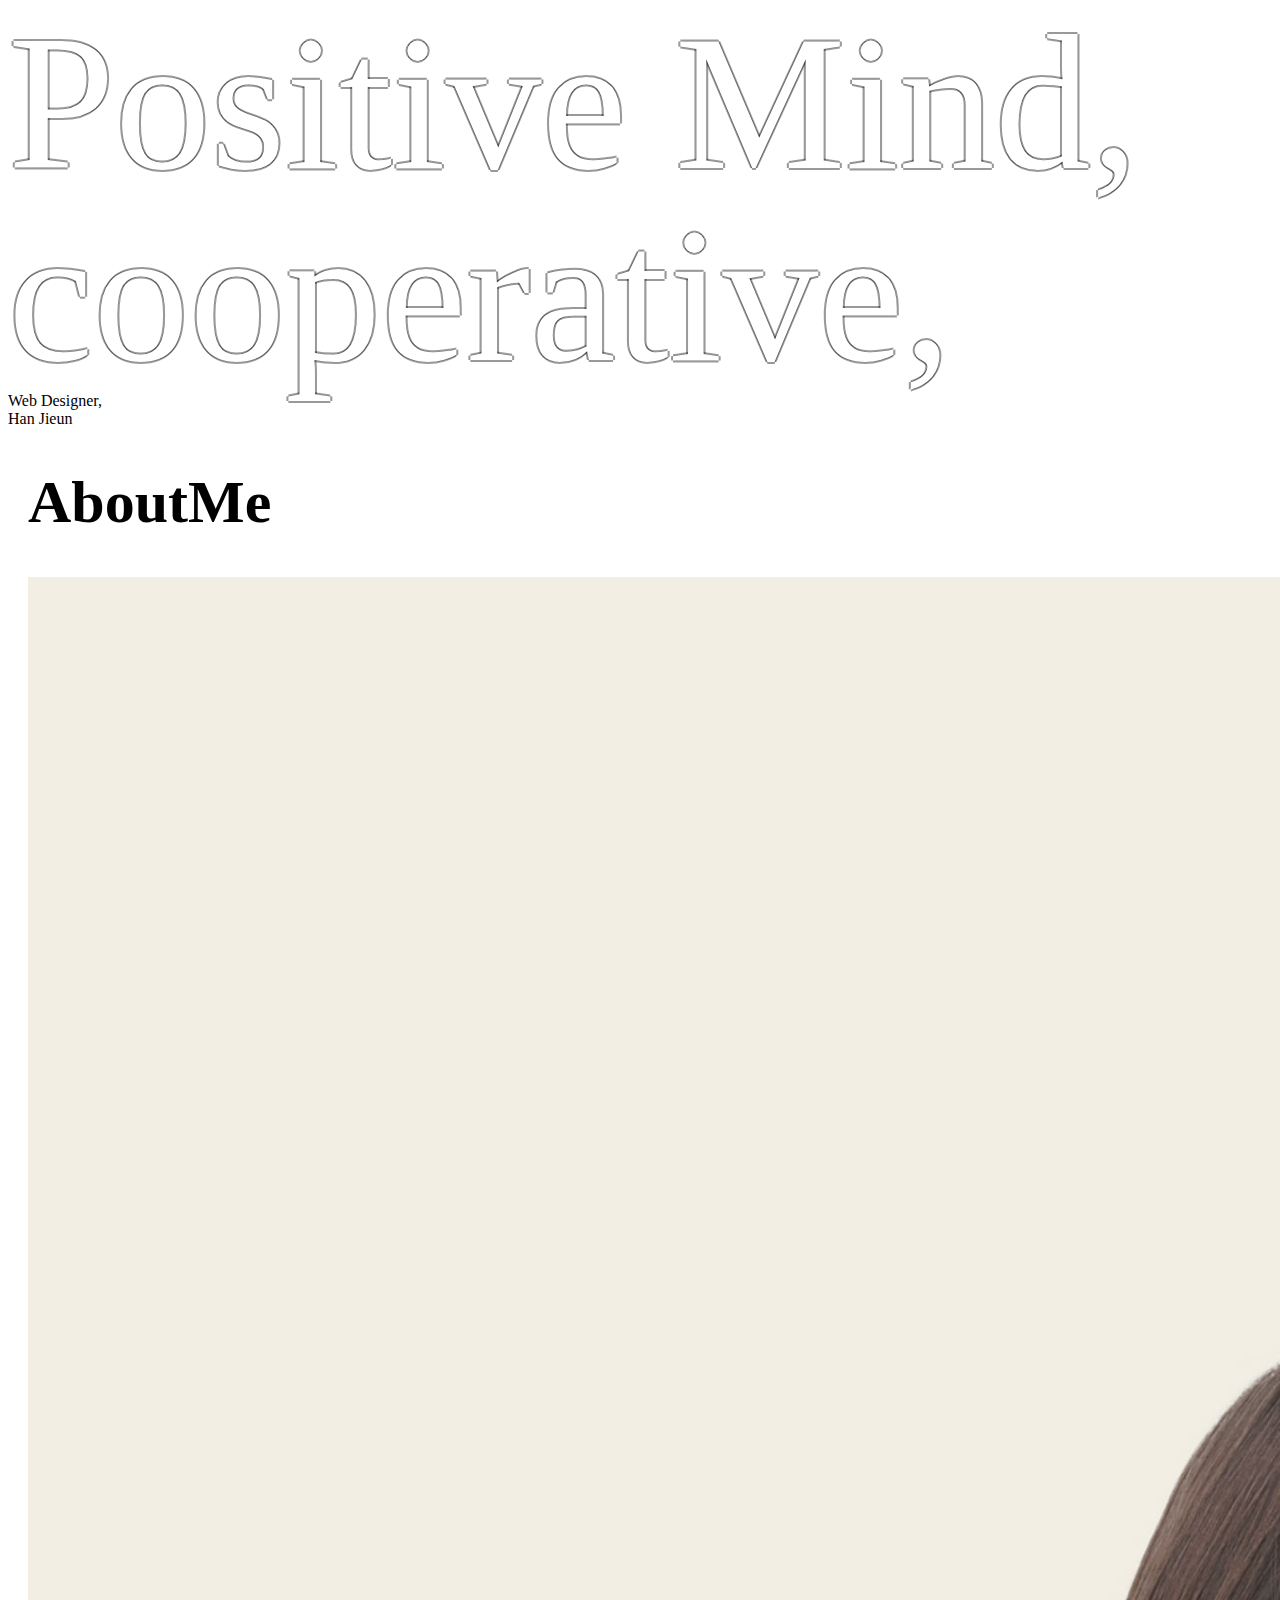
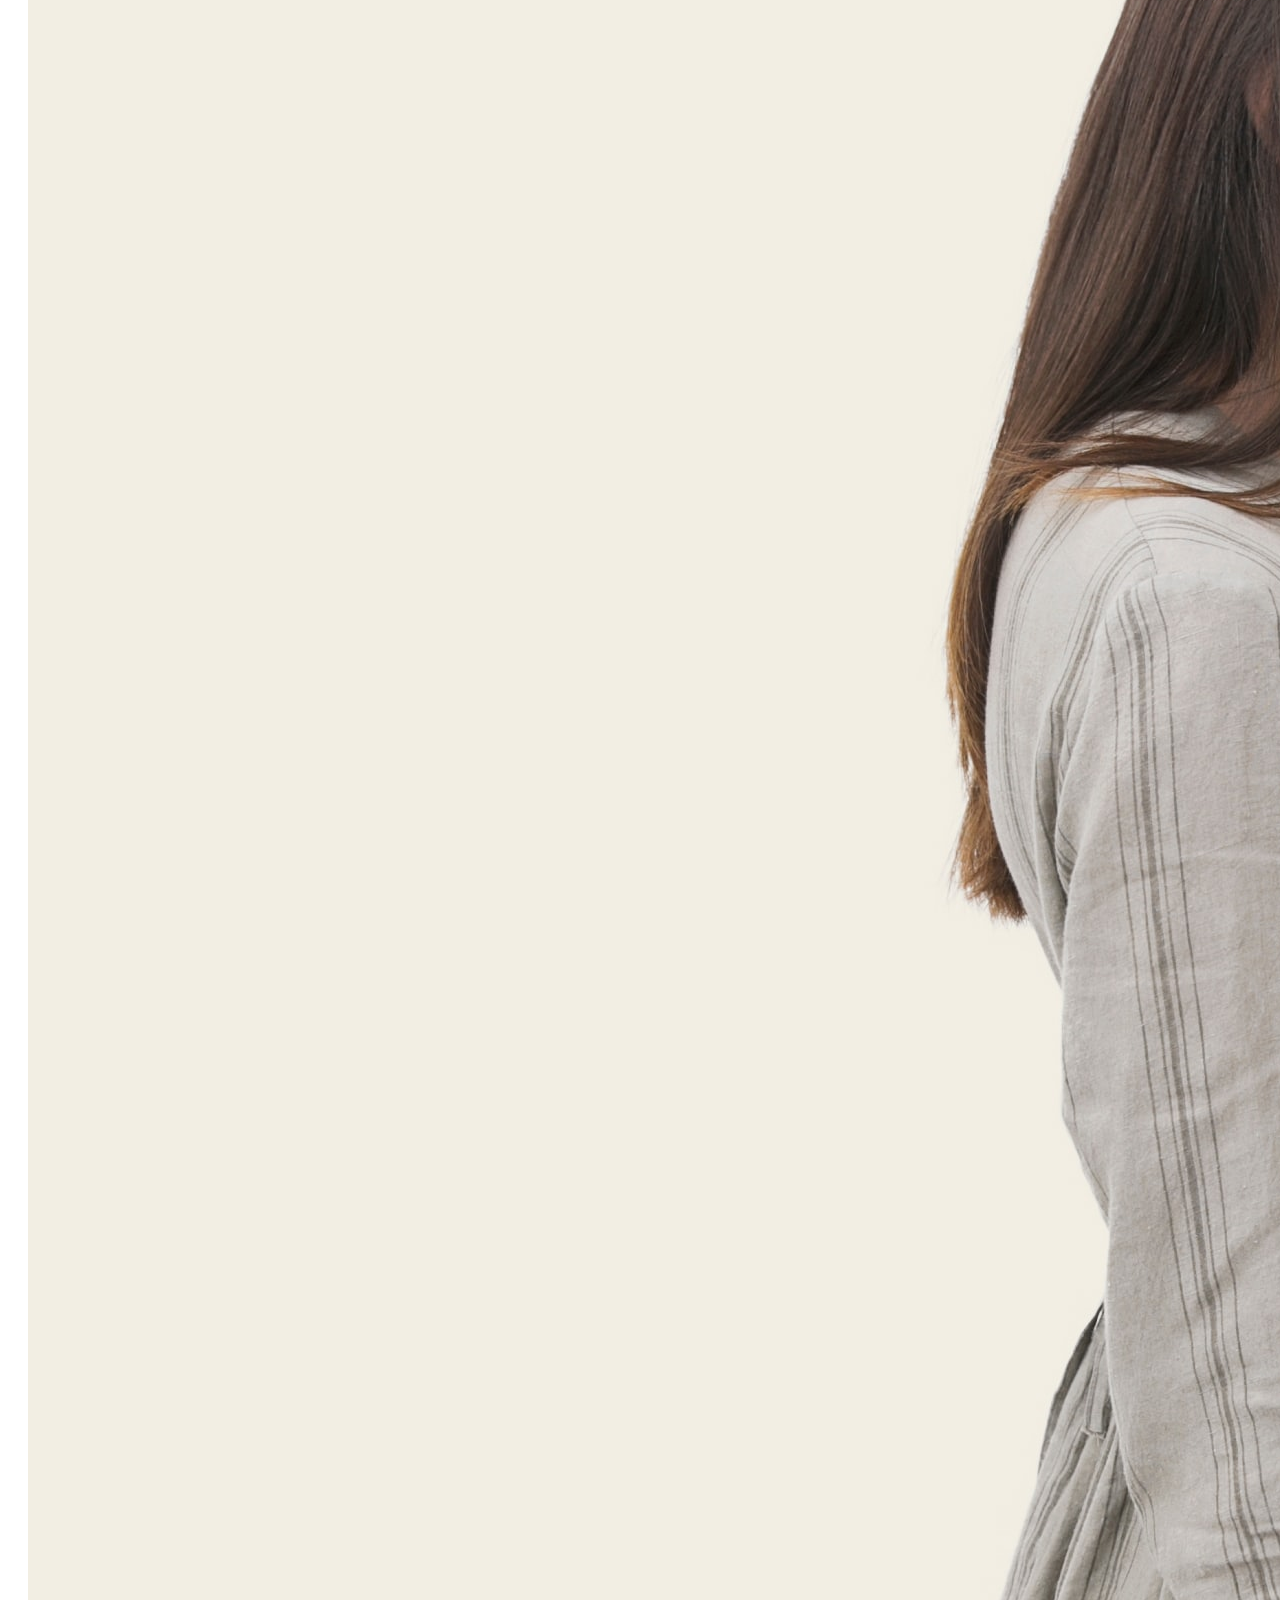
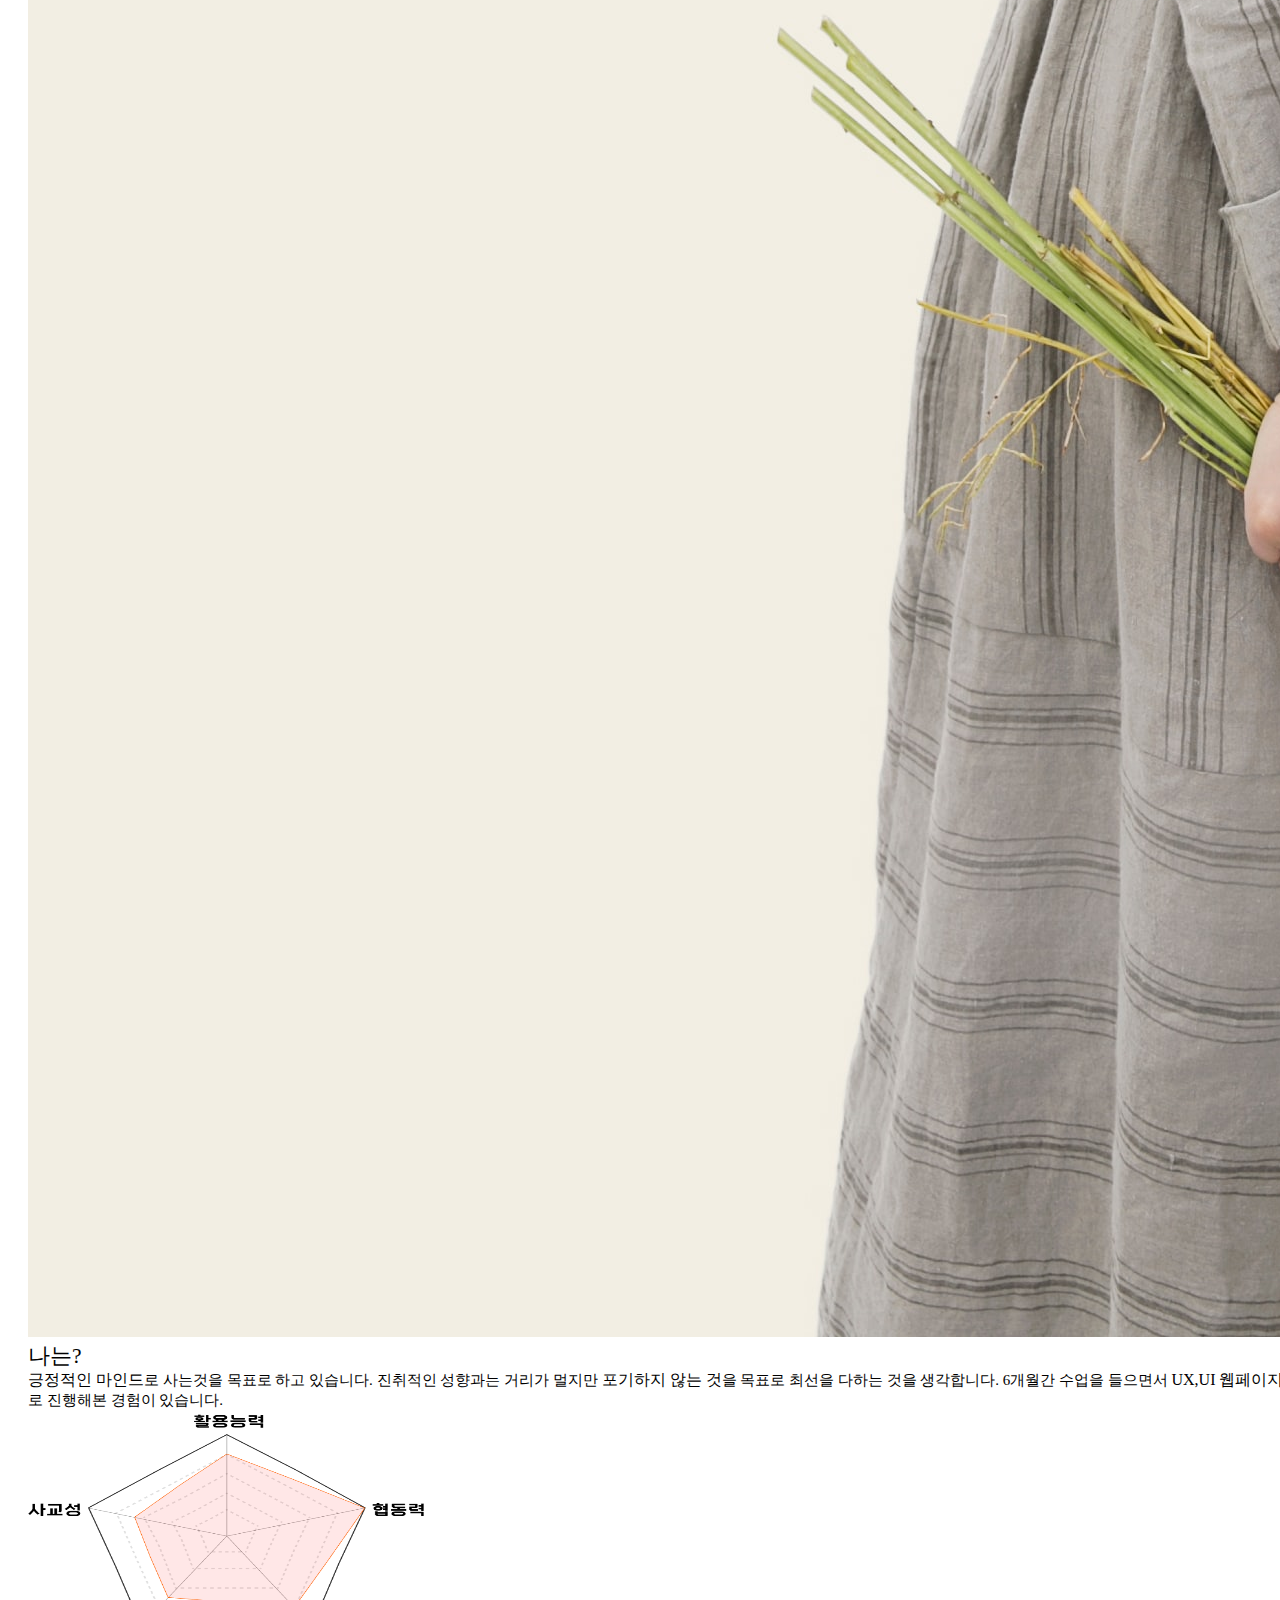
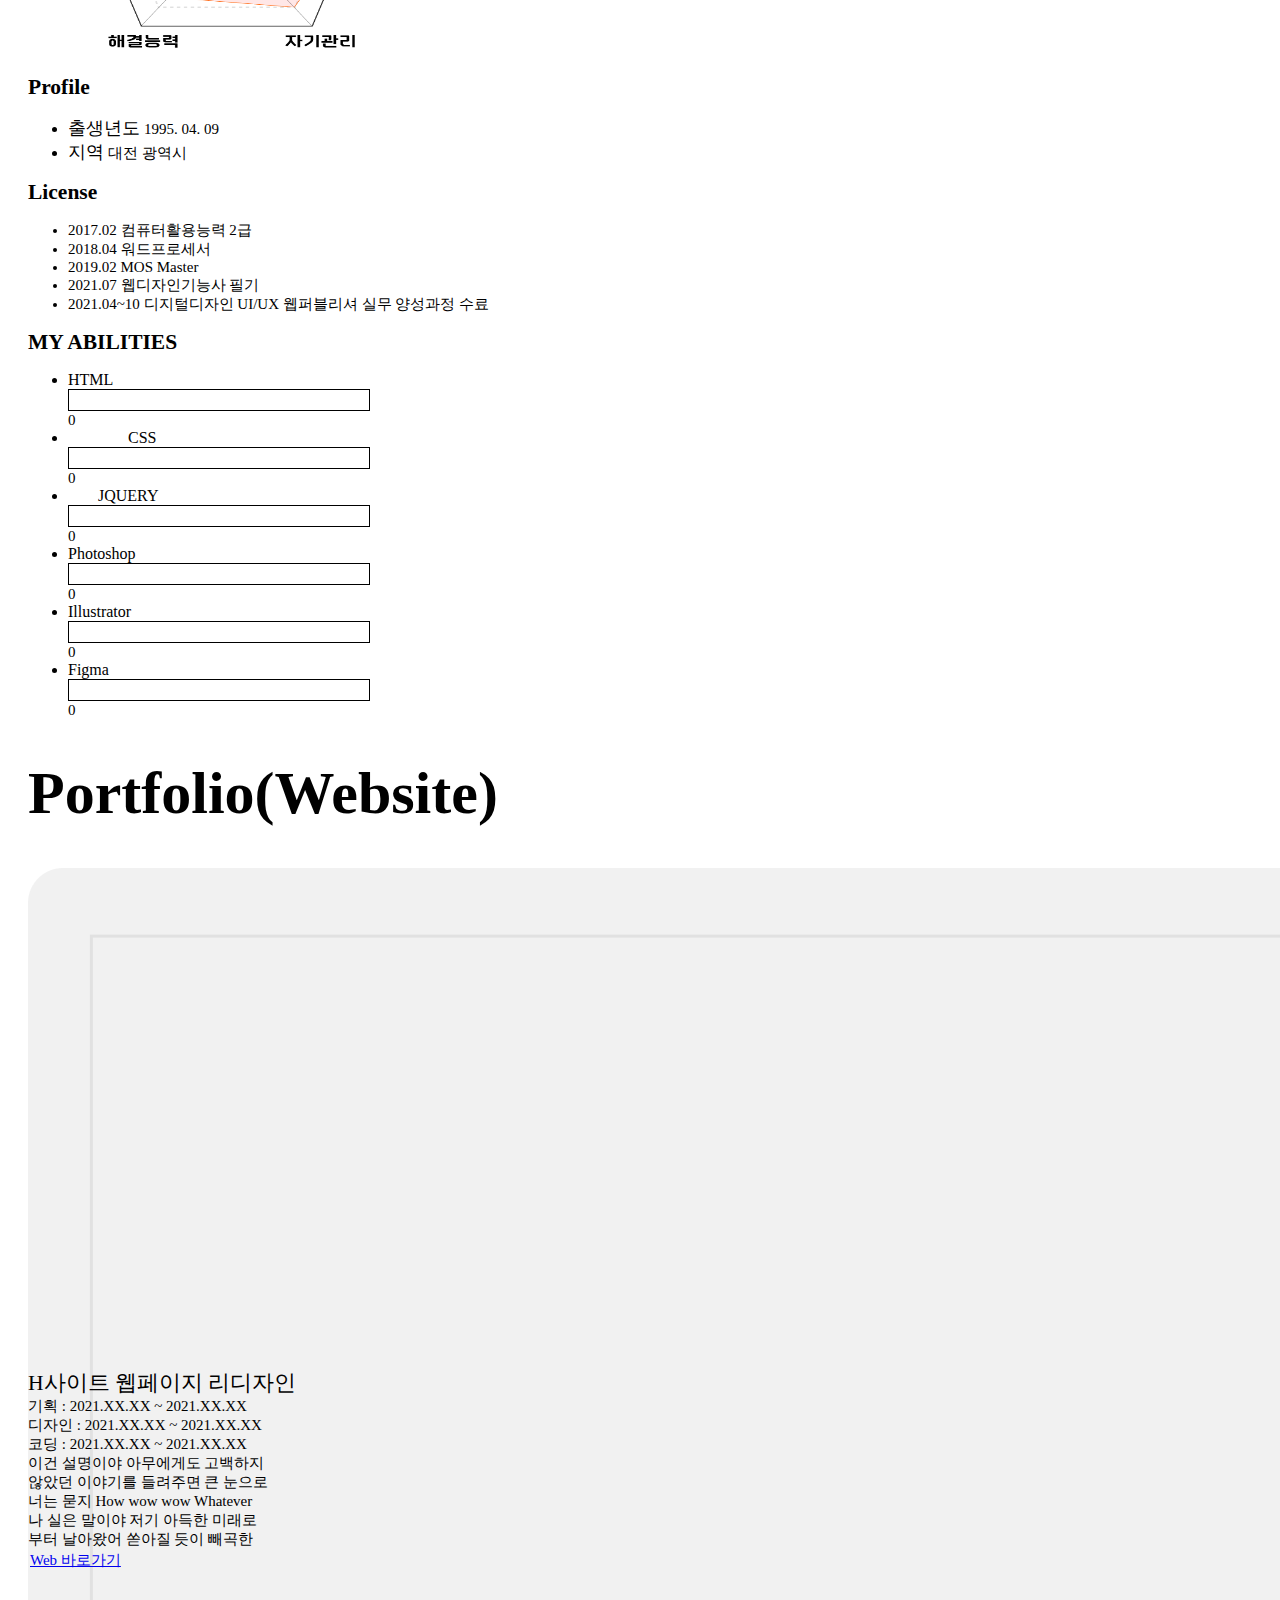
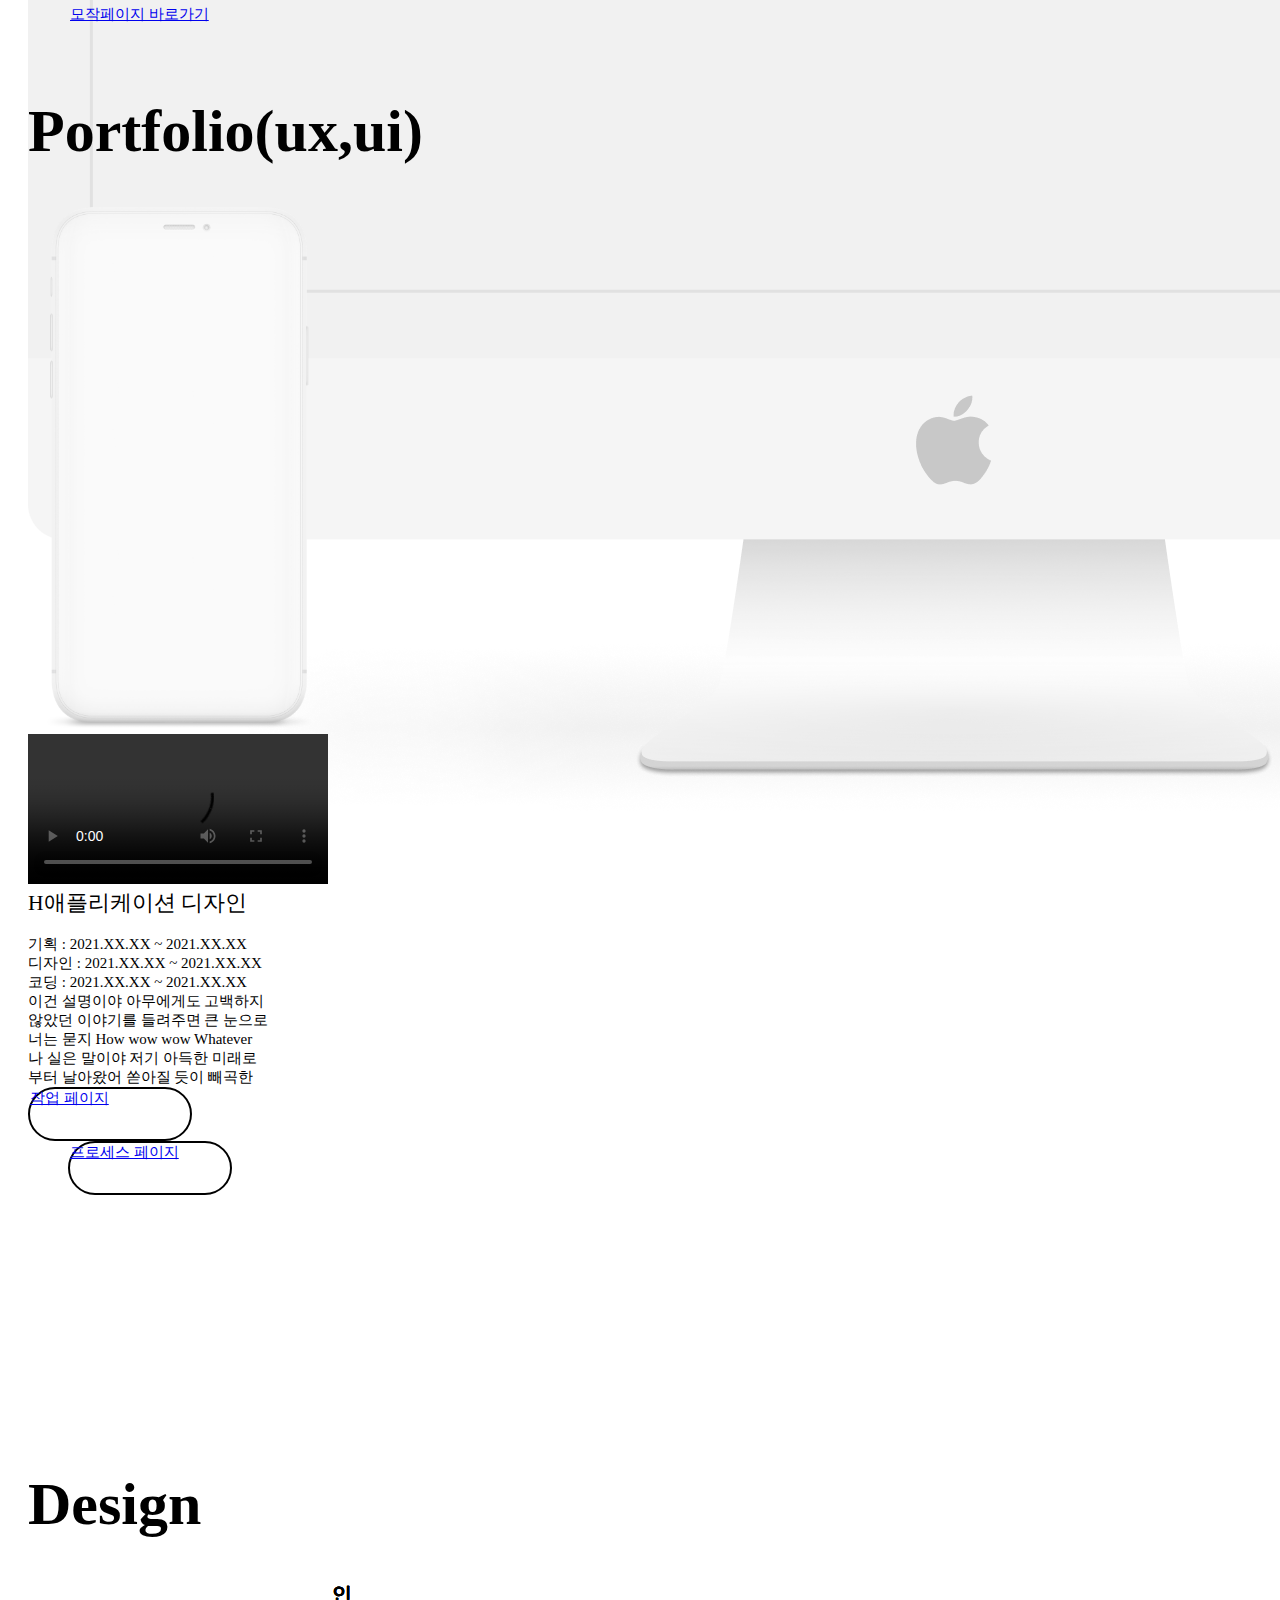
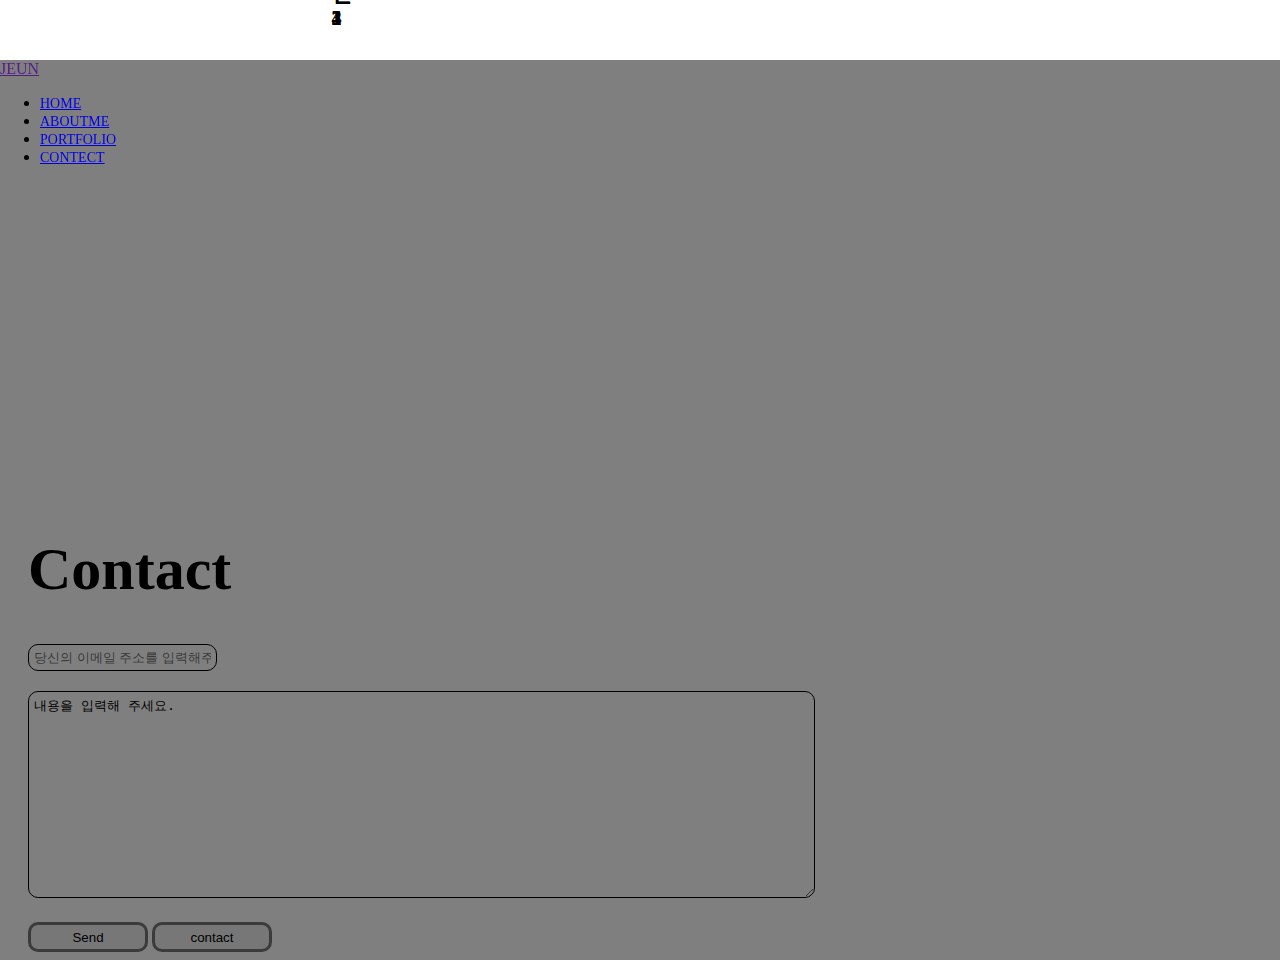
==== docs/work1/index.html @ 7ba7cc65 "학원에서 이어서" ====
<!DOCTYPE html>
<html lang="en">

<head>
  <meta charset="UTF-8">
  <meta http-equiv="X-UA-Compatible" content="IE=edge">
  <meta name="viewport" content="width=device-width, initial-scale=1.0">
  <title>한지은 포토폴리오</title>
  <!-- 제이쿼리 -->
  <script src="https://cdnjs.cloudflare.com/ajax/libs/jquery/3.6.0/jquery.min.js"></script>

  <!-- 테일윈드 -->
  <link rel="stylesheet" href="https://cdnjs.cloudflare.com/ajax/libs/tailwindcss/2.2.7/tailwind.min.css">

  <!--swiper-->
  <script src="https://cdnjs.cloudflare.com/ajax/libs/jquery/3.6.0/jquery.min.js"></script>
  <link rel="stylesheet" href="https://unpkg.com/swiper@7/swiper-bundle.min.css" />
  <!--로딩작업-->
  <link rel="stylesheet" href="https://cdnjs.cloudflare.com/ajax/libs/font-awesome/5.15.3/css/all.min.css">
  <script src="https://cdnjs.cloudflare.com/ajax/libs/masonry/4.2.2/masonry.pkgd.min.js"></script>
  <!--스와이퍼-->
  <script src="https://unpkg.com/swiper@7/swiper-bundle.min.js"></script>

  <!-- full page css -->
  <link rel="stylesheet" href="https://cdnjs.cloudflare.com/ajax/libs/fullPage.js/3.1.2/fullpage.css">
  <!-- full page js -->
  <script src="https://cdnjs.cloudflare.com/ajax/libs/fullPage.js/3.1.2/fullpage.min.js"></script>
  <!-- full page scroll -->
  <script src="https://cdnjs.cloudflare.com/ajax/libs/fullPage.js/3.1.2/vendors/scrolloverflow.min.js"></script>

  <script src="https://cdnjs.cloudflare.com/ajax/libs/lodash.js/4.17.21/lodash.min.js"></script>

  <!--라이트박스-->
  <script src="https://cdnjs.cloudflare.com/ajax/libs/lightbox2/2.11.3/js/lightbox.min.js"></script>
  <link rel="stylesheet" href="https://cdnjs.cloudflare.com/ajax/libs/lightbox2/2.11.3/css/lightbox.min.css">

  <!-- css,js 링크 -->
  <link rel="stylesheet" href="./index.css">
  <script src="index.js" defer></script>
</head>

<body>
  <div class="loading-box z-50 flex items-center justify-center text-white text-4xl">
    <!-- <img src="./source/Walk.gif" alt=""> -->
    
  </div>
  <div class="site-wrap">
    <div class="top-bar fixed top-0 z-40 flex bg-white w-full">
      <a class="p-5 flex items-center ml-5 text-2xl" href="">JEUN</a>

      <nav class="menu-box-1 flex ml-auto">

        <ul class="flex pr-7">
          <li data-menuanchor="section-1">
            <a class="h-full flex items-center p-5 px-8 top_bar_text" href="#section-1">HOME</a>
          </li>
          <li data-menuanchor="section-2">
            <a class="h-full flex items-center p-5 px-8 top_bar_text" href="#section-2">ABOUTME</a>
          </li>
          <li data-menuanchor="section-3">
            <a class="h-full flex items-center p-5 px-8 top_bar_text" href="#section-3">PORTFOLIO</a>
          </li>

          <li data-menuanchor="section-6">
            <a class="h-full flex items-center p-5 px-8 top_bar_text" href="#section-6">CONTECT</a>
          </li>
        </ul>
      </nav>
    </div>

    <div id="fullpage" class="con-min-width">
      <section class="section section-1 relative overflow-hidden" data-anchor="section-1">
        
        <div
          class="absolute flex items-center justify-center inset-0 text-11xl whitespace-nowrap border-text mousemove-effect-1-el"
          data-mousemove-effect1-hor-res="0.01" data-mousemove-effect1-ver-res="0.01">
          Positive Mind,<br>
          cooperative,<br>
        </div>
        <div
          class="relative z-1 h-full flex items-center justify-center whitespace-nowrap text-8xl select-none mousemove-effect-1-el"
          data-mousemove-effect1-hor-res="-0.01" data-mousemove-effect1-ver-res="-0.01">
          Web Designer,<br>
          Han Jieun
        </div>
      
      </section>

      <section class="section section-2 pt-20" data-anchor="section-2">
        <div class="container con">

          <div class=" name1 name_wrap flex justify-center">
            <h1 class="text-center">AboutMe</h1>
          </div>
          <div class="mt-10">

            <div class="flex justify-evenly">
              <div class="">
                <img class="w-80 h-96" src="./source/people.jpg" alt="">
              </div>
              <div>
                <div class="flex">
                  <div class="w-24 AboutMe_text_wrap ml-40">나는?</div>
                  <div class="flex-1 introduce_con w-80">
                    <span class="section_content">긍정적인 마인드</span>로 사는것을 목표로 하고 있습니다. 진취적인 성향과는 거리가 멀지만 <span
                      class="section_content">포기하지 않는 것</span>을 목표로 최선을 다하는 것을 생각합니다. 6개월간 수업을 들으면서 <span
                      class="section_content">UX,UI 웹페이지 디자인을 팀작업</span>으로 진행해본 경험이 있습니다.
                  </div>
                </div>
                <div class="pl-28 mt-3 graph_box">
                  <img class=" block graph_box  ml-36 h-full " src="./source/aboutMe 이미지 테스트.png" 없는것.png alt="">

                </div>
              </div>
            </div>
          </div>
          <div class="flex justify-evenly -ml-32">
            <div class=" mt-10">
              <div class=" ">
                <h1 class="w-24 text-right AboutMe_text_wrap">Profile</h1>
                <ul class="mt-2">
                  <li class="flex">
                    <span class="w-24 text-right section_name">출생년도</span>
                    <span class="ml-3 introduce_con">1995. 04. 09</span>
                  </li>
                  <li class="flex">
                    <span class="w-24 text-right section_name">지역</span>
                    <span class="ml-3 introduce_con">대전 광역시</span>
                  </li>
                </ul>
              </div>

              <div class="flex">
                <div class="w-80 flex ml-3 mt-3">
                  <h1 class="w-24 text-right AboutMe_text_wrap">License</h1>
                  <ul class="ml-3 mt-1">
                    <li class="introduce_con">2017.02 컴퓨터활용능력 2급</li>
                    <li class="introduce_con mt-1">2018.04 워드프로세서</li>
                    <li class="introduce_con mt-1">2019.02 MOS Master </li>
                    <li class="introduce_con mt-1">2021.07 웹디자인기능사 필기 </li>
                    <li class="introduce_con mt-1">2021.04~10 디지털디자인 UI/UX 웹퍼블리셔 실무 양성과정 수료</li>
                  </ul>
                </div>
              </div>

            </div>
            <div class="flex justify-center w-80 ">
              <div class="ml-40 mt-10">
                <h1 class="AboutMe_text_wrap">MY ABILITIES</h1>
                <div>
                  <ul class="skills">
                    <li class="flex mt-2">
                      <span class="section_content ml-12">HTML</span>
                      <div class="progress-bar-box progress-bar-box-90 ml-2 "></div>
                      <span class="progress-num-90 -ml-6 w-4  percent_text"></span>
                    </li>
                    <li class="flex mt-4">
                      <span class="section_content ml-15 ">CSS</span>
                      <div class="progress-bar-box progress-bar-box-80 ml-2"></div>
                      <span class="progress-num-80 -ml-6 w-4 percent_text"></span>
                    </li>
                    <li class="flex mt-4">
                      <span class="section_content ml-7b8">JQUERY</span>
                      <div class="progress-bar-box progress-bar-box-65 ml-2"></div>
                      <span class="progress-num-65 -ml-6 w-4 percent_text"></span>
                    </li>
                    <li class="flex mt-4">
                      <span class="section_content ml-2">Photoshop</span>
                      <div class="progress-bar-box progress-bar-box-65 ml-2"></div>
                      <span class="progress-num-65 -ml-6 w-4 percent_text"></span>
                    </li>
                    <li class="flex mt-4">
                      <span class="section_content">Illustrator</span>
                      <div class="progress-bar-box progress-bar-box-70 ml-2"></div>
                      <span class="progress-num-70 -ml-6 w-4 percent_text"></span>
                    </li>
                    <li class="flex mt-4">
                      <span class="section_content ml-10">Figma</span>
                      <div class="progress-bar-box progress-bar-box-70 ml-2"></div>
                      <span class="progress-num-70 -ml-6  w-4 percent_text"></span>
                    </li>
                  </ul>
                </div>
              </div>
            </div>


          </div>
        </div>
      </section>

      <section class="section section-3 pt-20" data-anchor="section-3">

        <div class="container con">

          <div class="name1 name_wrap flex justify-center ">
            <h1 class="text-center">Portfolio(Website)</h1>
          </div>
          <div class="flex justify-evenly">
            <div class="">
              <div class="mockup_img-box img_con ">
                <img class="block mt-28 mr-10 w-full h-full" src="./source/portfoilo(website)목업.png" alt="">
              </div>
            </div>
            <div class="flex"></div>
            <div class="">
              <div class="w-96 ml-20 mt-44"><span class="AboutMe_text_wrap">H사이트 웹페이지 리디자인</span><br>
                <div class="mt-8">
                  <span class="ml-3 introduce_con ">기획 : 2021.XX.XX ~ 2021.XX.XX</span><br>
                  <span class="ml-1 introduce_con">디자인 : 2021.XX.XX ~ 2021.XX.XX</span><br>
                  <span class="ml-3 introduce_con">코딩 : 2021.XX.XX ~ 2021.XX.XX</span><br>
                </div>
                <div class="pt-8 ml-4 introduce_con"><span class="">이건 설명이야
                    아무에게도 고백하지<br> 않았던
                    이야기를 들려주면
                    큰 눈으로<br> 너는 묻지
                    How wow wow Whatever<br>
                    나 실은 말이야
                    저기 아득한 미래로<br>부터 날아왔어
                    쏟아질 듯이 빼곡한
                  </span>

                </div>
                <div class="check-box flex mt-10 -ml-14">
                  <div class="box-1 cursor-pointer flex "><a class="introduce_con ml-9 flex items-center"
                      href="https://www.naver.com/" target="_blank">Web 바로가기</a></div>
                  <div class="box-1 box-2 cursor-pointer flex"><a
                      class="whitespace-nowrap introduce_con ml-4 flex items-center"
                      href="https://wiken.io/b/167/259?dummy=dummy&toastMsg=hanjieun%EB%8B%98%20%ED%99%98%EC%98%81%ED%95%A9%EB%8B%88%EB%8B%A4.&toastMsgJsUnixTimestamp=1630298604027"
                      target="_blank">모작페이지 바로가기</a></div>
                </div>

              </div>
            </div>
          </div>

        </div>

      </section>

      <section class="section section-4 pt-20" data-anchor="section-4">
        <div class="container con">
          <div class=" name_wrap name1 flex justify-center ">
            <h1 class="text-center">Portfolio(ux,ui)</h1>
          </div>
          <div class="flex justify-evenly mt-2">
            <div class="relative">
              <img class="mockup_img2 mr-20 mt-28 block " src="./source/portfolio(ux,ui).png" alt="">
              <div class="mpckup_video absolute top-4 left-0">
                <video id="myVideo" src="movie.mp4" controls autoplay></video>
              </div>


            </div>
            <div class="flex">
              <div class="">
                <div class="w-96 ml-40 mt-40 "><span class="AboutMe_text_wrap ml-10">H애플리케이션 디자인</span><br>
                  <div class="flex justify-center w-full ">
                    <div class="mt-8 flex flex-1">
                      <div class="w-40 -ml-20 ">
                        <img src="https://picsum.photos/id/227/300/500" alt="">
                        


                      </div>
                      <div class="mt-auto mb-auto">
                        <span class="ml-10 introduce_con whitespace-nowrap">기획 : 2021.XX.XX ~ 2021.XX.XX</span><br>
                        <span class="ml-10 introduce_con whitespace-nowrap">디자인 : 2021.XX.XX ~ 2021.XX.XX</span><br>
                        <span class="ml-10 introduce_con whitespace-nowrap">코딩 : 2021.XX.XX ~ 2021.XX.XX</span><br>
                        <div class="pt-10 ml-10 introduce_con"><span class="">이건 설명이야
                            아무에게도 고백하지<br> 않았던
                            이야기를 들려주면
                            큰 눈으로<br> 너는 묻지
                            How wow wow Whatever<br>
                            나 실은 말이야
                            저기 아득한 미래로<br>부터 날아왔어
                            쏟아질 듯이 빼곡한
                          </span>
                        </div>
                      </div>
                    </div>


                  </div>
                  <div class="check-box flex mt-10 -ml-12">
                    <div class="box-1 cursor-pointer flex "><a class="introduce_con ml-11 flex items-center"
                        href="https://www.naver.com/" target="_blank">작업 페이지</a></div>
                    <div class="box-1 box-2 cursor-pointer flex"><a
                        class="whitespace-nowrap introduce_con ml-7 flex items-center"
                        href="https://wiken.io/b/167/259?dummy=dummy&toastMsg=hanjieun%EB%8B%98%20%ED%99%98%EC%98%81%ED%95%A9%EB%8B%88%EB%8B%A4.&toastMsgJsUnixTimestamp=1630298604027"
                        target="_blank">프로세스 페이지</a></div>
                  </div>

                </div>
              </div>
            </div>
          </div>
      </section>
      <section class="section section-5 pt-20" data-anchor="section-5">
        <div class="container con">
          <div class="name_wrap name1 flex justify-center">
            <h1 class="text-center">Design</h1>
          </div>
          <div class="flex justify-center items-center mt-40">
            <div class="swiper-container">
              <!-- Additional required wrapper -->
              <div class="swiper-wrapper">
                <!-- Slides -->
                <div class="swiper-slide  cursor-pointer ">

                  <a class="swiper_box-2 w-full h-full" href="https://picsum.photos/id/231/450/300"
                    data-lightbox="image-1" data-title="마음에 드는 배너라서, 살짝 리디자인 해봤습니다.">
                    <img src="https://picsum.photos/id/231/450/300" alt="">
                    <div class="design_text">디자인1</div>
                  </a>

                </div>
                <div class="swiper-slide  cursor-pointer ">
                  <a class="swiper_box-2" href="https://picsum.photos/id/232/450/300" data-lightbox="image-2"
                    data-title="이미지 2 설명 ...">
                    <img src="https://picsum.photos/id/222/450/300" alt="">
                    <div class=" design_text">디자인2</div>
                  </a>
                </div>
                <div class="swiper-slide  cursor-pointer">
                  <a class="swiper_box-2" href="https://picsum.photos/id/233/450/300" data-lightbox="image-3"
                    data-title="이미지 3 설명 ...">
                    <img src="https://picsum.photos/id/233/450/300" alt="">
                    <div class="design_text">디자인3</div>
                  </a>
                </div>
                <div class="swiper-slide  cursor-pointer">
                  <a class="swiper_box-2" href="https://picsum.photos/id/234/450/300" data-lightbox="image-4"
                    data-title="이미지 4 설명 ...">
                    <img src="https://picsum.photos/id/234/450/300" alt="">
                    <div class="design_text">디자인4</div>
                  </a>
                </div>

              </div>
              <!-- If we need navigation buttons -->
              <div class="swiper-button-prev"></div>
              <div class="swiper-button-next"></div>
            </div>
          </div>
        </div>
      </section>
      <section class="section section-6 pt-20" data-anchor="section-6">
        <div class="container con">
          <div class="mr-16 name_wrap name1 flex justify-center relative">
            <h1 class="text-center">Contact</h1>
          </div>
          <div class="flex justify-center items-center mt-24 mr-5">
            <form class="form-1" target="_blank" action="https://formspree.io/f/xzbykgda"
              onsubmit="sendEmailForm(this); return false;" method="POST">
              <div>
                <input autofocus type="email" name="_replyto" placeholder="당신의 이메일 주소를 입력해주세요.">
              </div>
              <div class="flex">
                <textarea name="message" rows="13" cols="95" placeholder="내용을 입력해 주세요."></textarea>
              </div>
              <div class=" send_button section_content flex justify-end">
                <button type="button">Send</button>
                <button class="ml-5" type="button">contact</button>
              </div>




            </form>
          </div>
        </div>
      </section>


    </div>
  </div>
</body>

</html>
---- docs/work1/index.css ----
.con-min-width {
  min-width:var(--site-content-width);
}

.con-max-width {
  max-width:var(--site-max-width);
  margin-left:auto;
  margin-right:auto;
}
.img_con{
  width:600px;
  height:400px;
}
.con {
  width:var(--site-content-width);
  margin-left:auto;
  margin-right:auto;
  box-sizing:border-box;
  padding:0 var(--site-content-px);
}

/* 변수 */
:root {
  --site-max-width:1920px;
  --site-content-width:1440px;
  --site-content-px:20px;
  --site-top-bar-height:130px;
}

.top-bar .menu-box-1 > ul > li.active {
  color:blue;
}




/*라이브러리*/
.percent_text{
  font-family: 'Y_Spotlight';
  font-size:15px;
}
.ml-31{
  margin-left:124px;
}
.ml-13{
   margin-left:52px;
}
.ml-19{
  margin-left:76px;
}
.ml-7b8{
margin-left:30px;
}
.ml-5b6{
margin-left:22px;
}
.ml-15{
  margin-left:60px;
}
.text-9xl {
  font-size: 9rem;
  line-height: 1;
}
.text-10xl {
  font-size: 10rem;
  line-height: 1;
}

.text-11xl {
  font-size: 12rem;
  line-height: 1;
}

.text-12xl {
  font-size: 14rem;
  line-height: 1;
}
.name1{
 font-family: 'Y_Spotlight';
  font-size:30px;
}
.section_name{
  font-family: 'Y_Spotlight';
  font-size:18px;
}
.introduce_con{
    font-family: 'EliceDigitalBaeum_Regular';
  font-size:15px;
}
.top_bar_text{
  font-family: 'EliceDigitalBaeum_Bold';
  font-size:14px;
}

.section_content{
  font-family: 'EliceDigitalBaeum_Bold';
  font-size:16px;
}
.design_text{
  font-family: 'EliceDigitalBaeum_Bold';
  font-size:25px;
  color:black;
}

.AboutMe_text_wrap{
  font-family: 'Y_Spotlight';
    font-size:21.5px;
}

.box-1{
  width:160px;
  height:50px;
  border:2px solid black;
  border-radius:40px;
}
.box-1:hover{
  background-color:lightgray;
  color:white;
}
.box-2{
  margin-left:40px;
}

/*폰트*/
@font-face {
    font-family: 'EliceDigitalBaeum_Bold';
    src: url('https://cdn.jsdelivr.net/gh/projectnoonnu/noonfonts_2105_2@1.0/EliceDigitalBaeum_Bold.woff') format('woff');
    font-weight: normal;
    font-style: normal;
}
@font-face {
  font-family: 'EliceDigitalBaeum_Regular';
  src: url('https://cdn.jsdelivr.net/gh/projectnoonnu/noonfonts_2105_2@1.0/EliceDigitalBaeum_Regular.woff') format('woff');
  font-weight: normal;
  font-style: normal;
}
@font-face {
    font-family: 'Y_Spotlight';
    src: url('https://cdn.jsdelivr.net/gh/projectnoonnu/noonfonts-20-12@1.0/Y_Spotlight.woff') format('woff');
    font-weight: normal;
}
/*로딩화면*/
.loading-box {
  position:fixed;
  top:0;
  left:0;
  width:100%;
  height:100%;
  background-color:rgba(0,0,0,0.5);
  z-index:10;
  transition:opacity 0.3s, visibility 0.3s;
  padding-top:0;
}
.loading-box.hide {
  opacity:0;
  visibility:hidden;
}

/*탑바*/
.top-bar{
  z-index:100;
  position:fixed;
  top:0;
  left:0;
  width:100%;
  height:30px;


}
.top-bar .menu-box-1 > li.active > a{
  color:red;
}
.top-bar > a{
 font-family: 'EliceDigitalBaeum_Bold';
}
.top-bar > nav > .menu-box-1 > li > a{
 font-family: 'EliceDigitalBaeum_Bold';
}
/*메인페이지*/
.border-text {
  --border-width: 2px;
  --color: rgba(0,0,0,0.4);
  color:white;
  text-shadow: calc(var(--border-width) * -1) 0px 0 var(--color), calc(var(--border-width) * 1) 0px 0 var(--color), 0px calc(var(--border-width) * -1) 0 var(--color), 0px calc(var(--border-width) * 1) 0 var(--color);
}
/*aboutMe*/
.graph_box{
  width:400px;
  height:250px;
 
}
.progress-bar-box {
  width:300px;
  height:20px;
  border:1px solid black;
}

.progress-bar-box::after {
  content:"";
  display:block;
  height:100%;
  width:0;
  background-color:lightgray;
}
.section.active .progress-bar-box-65::after {
  width:65%;
  transition:width 1s 1s;
}
.section.active .progress-bar-box-70::after {
  width:70%;
  transition:width 1s 1s;
}
.section.active .progress-bar-box-80::after {
  width:80%;
  transition:width 1s 1s;
}

.section.active .progress-bar-box-90::after {
  width:90%;
  transition:width 1s 1s;
}


.progress-num-65::after {
  content:"65";
}
.progress-num-70::after {
  content:"70";
}
.progress-num-80::after {
  content:"80";
}

.progress-num-90::after {
  content:"90";
}

@property --num-to-65 {
  syntax: "<integer>";
  initial-value: 0;
  inherits: false;
}
@property --num-to-70 {
  syntax: "<integer>";
  initial-value: 0;
  inherits: false;
}


@property --num-to-80 {
  syntax: "<integer>";
  initial-value: 0;
  inherits: false;
}


@property --num-to-90 {
  syntax: "<integer>";
  initial-value: 0;
  inherits: false;
}

@keyframes num-to-65 {
  from {
    --num-to-65: 0;
  }
  to {
    --num-to-65: 65;
  }
}
@keyframes num-to-70 {
  from {
    --num-to-70: 0;
  }
  to {
    --num-to-70: 70;
  }
}
@keyframes num-to-80 {
  from {
    --num-to-80: 0;
  }
  to {
    --num-to-80: 80;
  }
}

@keyframes num-to-90 {
  from {
    --num-to-90: 0;
  }
  to {
    --num-to-90: 90;
  }
}

.section.active .progress-num-65 {
  animation-name: num-to-65;
  animation-duration: 1s;
  animation-delay: 1s;
  animation-iteration-count: 1;
  animation-timing-function: ease-in-out;
  animation-fill-mode: both;
  counter-reset: num var(--num-to-65);
}

.section.active .progress-num-70 {
  animation-name: num-to-70;
  animation-duration: 1s;
  animation-delay: 1s;
  animation-iteration-count: 1;
  animation-timing-function: ease-in-out;
  animation-fill-mode: both;
  counter-reset: num var(--num-to-70);
}


.section.active .progress-num-80 {
  animation-name: num-to-80;
  animation-duration: 1s;
  animation-delay: 1s;
  animation-iteration-count: 1;
  animation-timing-function: ease-in-out;
  animation-fill-mode: both;
  counter-reset: num var(--num-to-80);
}

.section.active .progress-num-90 {
  animation-name: num-to-90;
  animation-duration: 1s;
  animation-delay: 1s;
  animation-iteration-count: 1;
  animation-timing-function: ease-in-out;
  animation-fill-mode: both;
  counter-reset: num var(--num-to-90);
}
.progress-num-65::after {
  content: counter(num);
}

.progress-num-70::after {
  content: counter(num);
}
.progress-num-80::after {
  content: counter(num);
}

.progress-num-90::after {
  content: counter(num);
}
/*포토폴리오페이지*/
.mockup_img-box{
  width:500px;
  height:500px;
}
.mockup_img2{
 width:300px;
}
/*design페이지*/
.section-5{
  display:flex;
  align-items:center;
  justify-content:center;
  height:100vh;
  width:100vw;
}
.swiper-container {
  position: relative;
  width: 70vw;
  height: 280px;
  overflow:hidden;
}

.swiper-container > .swiper-slide__content {
  position: absolute;
  top: 0;
}

.swiper-slide {
  width:70%;
  height: 100%;
  display: flex;
  background: #eee;
  align-items: center;
  justify-content: center;
  transition: all 200ms linear;
  transform: scale(0.8);
  
}
.swiper-slide.swiper-slide-active {
  transform: scale(1);

}

.swiper-slide__content {
   
  height: 300px;
}
.swiper_box-2 {
  display:inline-block;
  position:relative;
  z-index: 50;
}

.swiper_box-2 > img {
  display:block;
}

.swiper_box-2 >  div {
  position:absolute;
  top:0;
  left:0;
  width:100%;
  height:100%;
  background-color:rgba(0,0,0,0);
  align-items:center;
  justify-content:center;
  display:flex;
  color:black;
  font-weight:bold;
  transition:all 1s;
}

.swiper_box-2:hover > div {
  color:white;
  background-color:rgba(0,0,0,0.5);
}
.swiper_img-box{
  width:700px;
  height:300px;
}
/*contect*/
.form-1 input[type="email"] {
  padding:5px;
  border-radius:10px;
  border:1px solid black;
  outline:0;
}

.form-1 div {
  margin-top:20px;
}

.form-1 textarea {
  padding:5px;
  border-radius:10px;
  border:1px solid black;
  outline:0;
}


.form-1 textarea::placeholder {
  color:black;

}
.send_button > button{
  border:3px solid rgba(0,0,0,0.5);
  color:block;
  border-radius: 10px;
  width:120px;
  height:30px;

}
.send_button > button:hover{
  background-color:rgba(0,0,0,0.5);
  color:white;
}
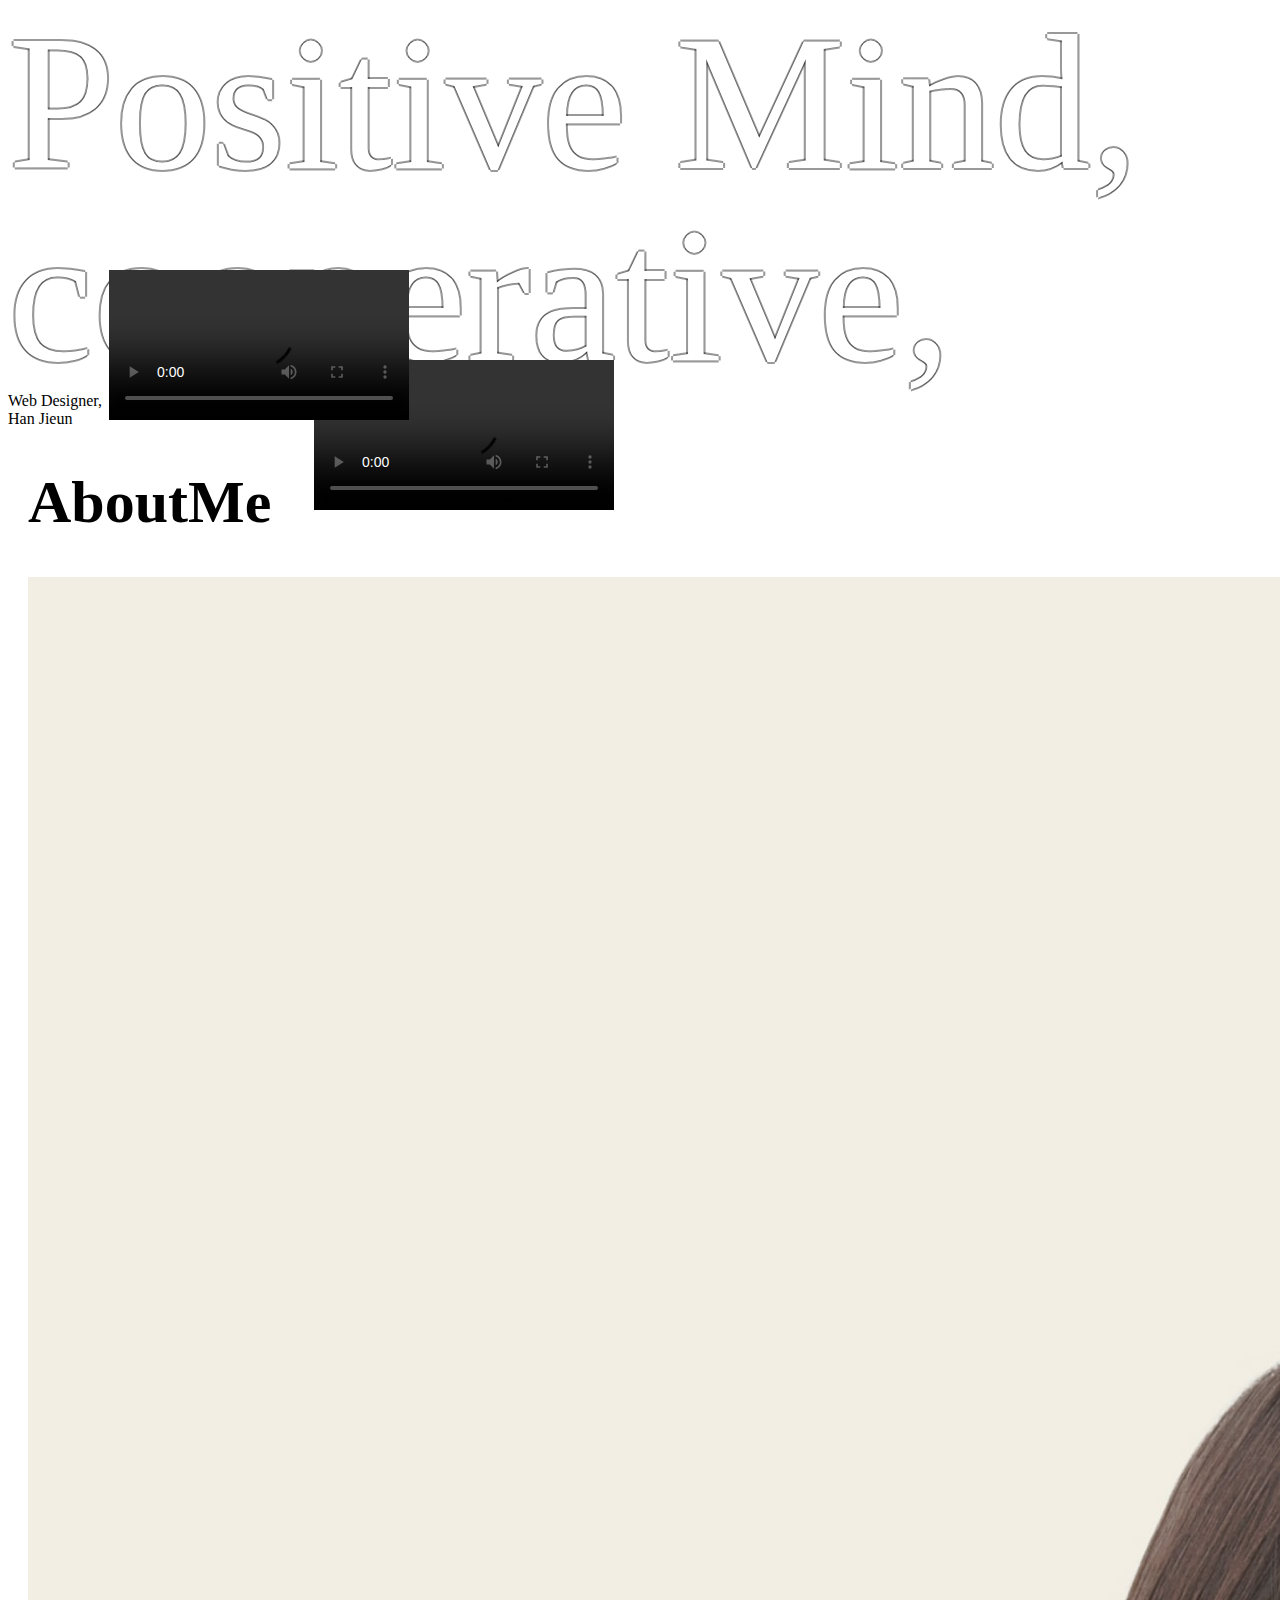
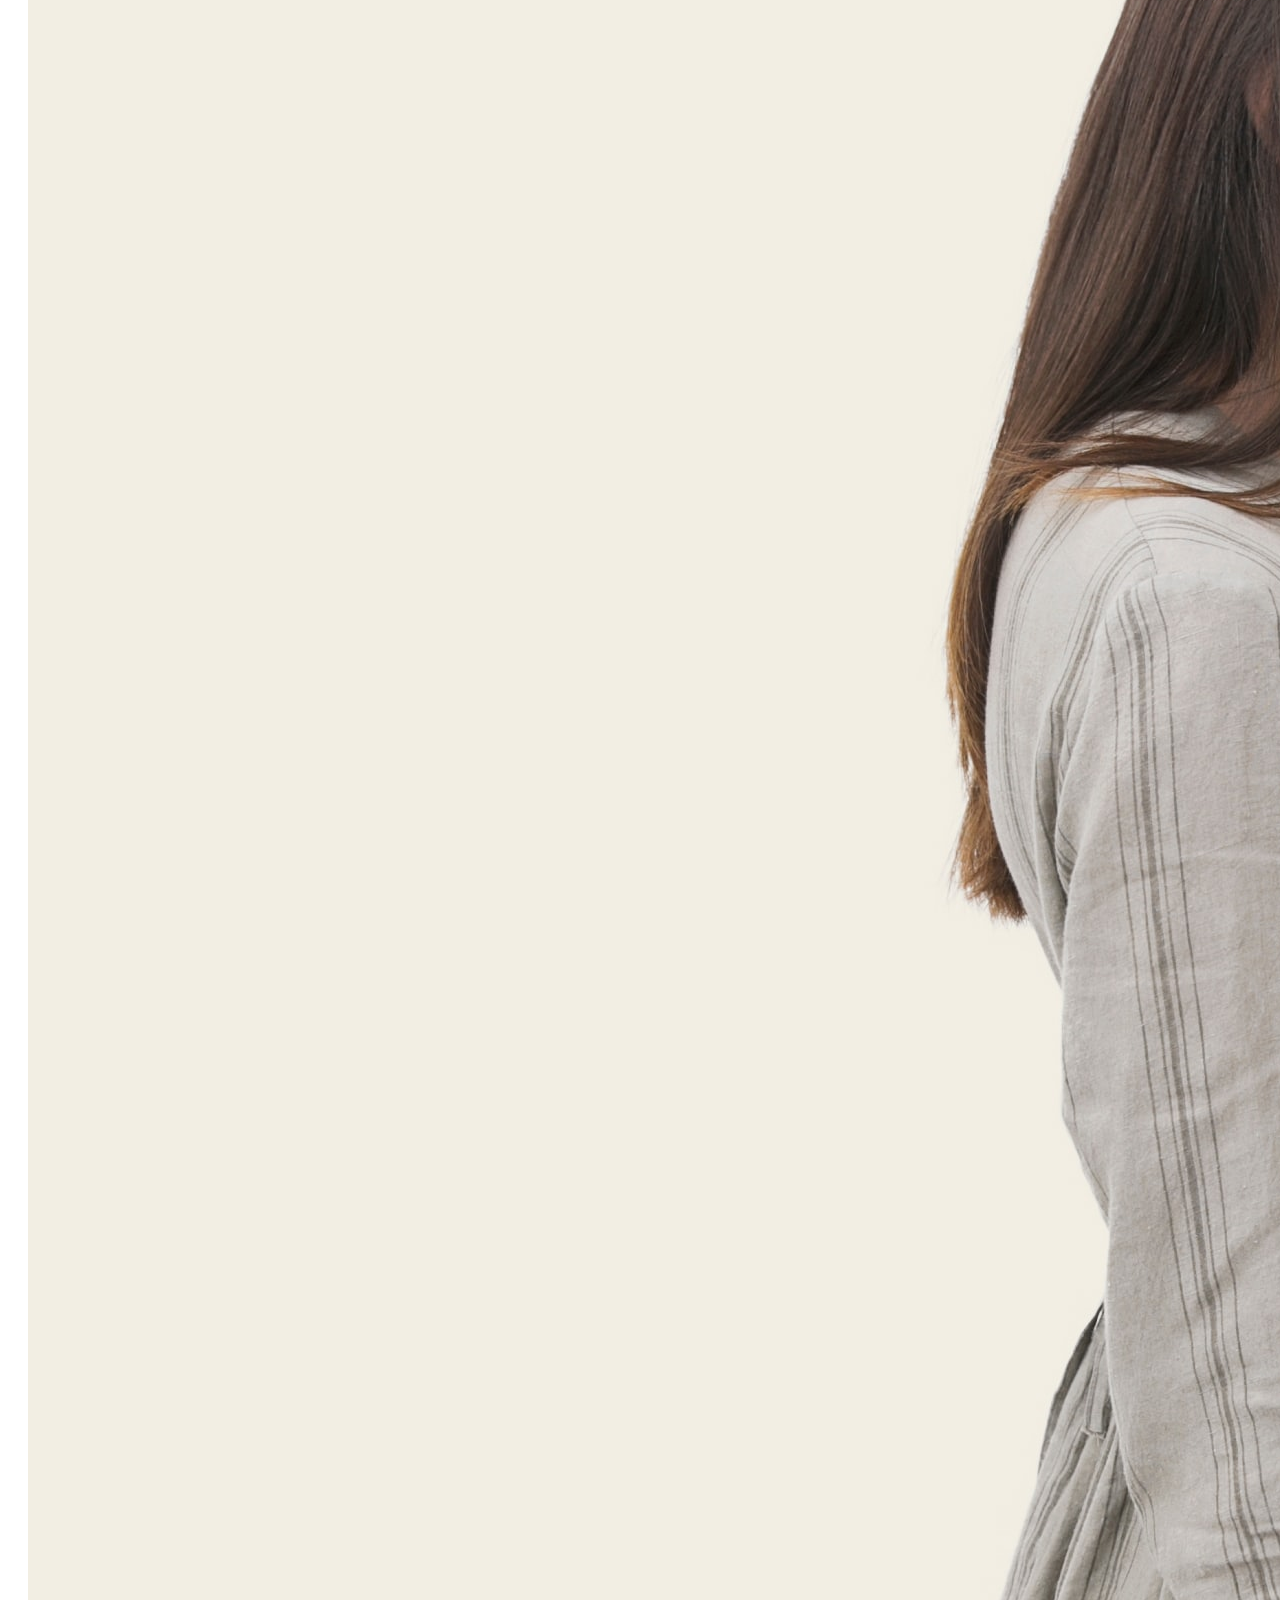
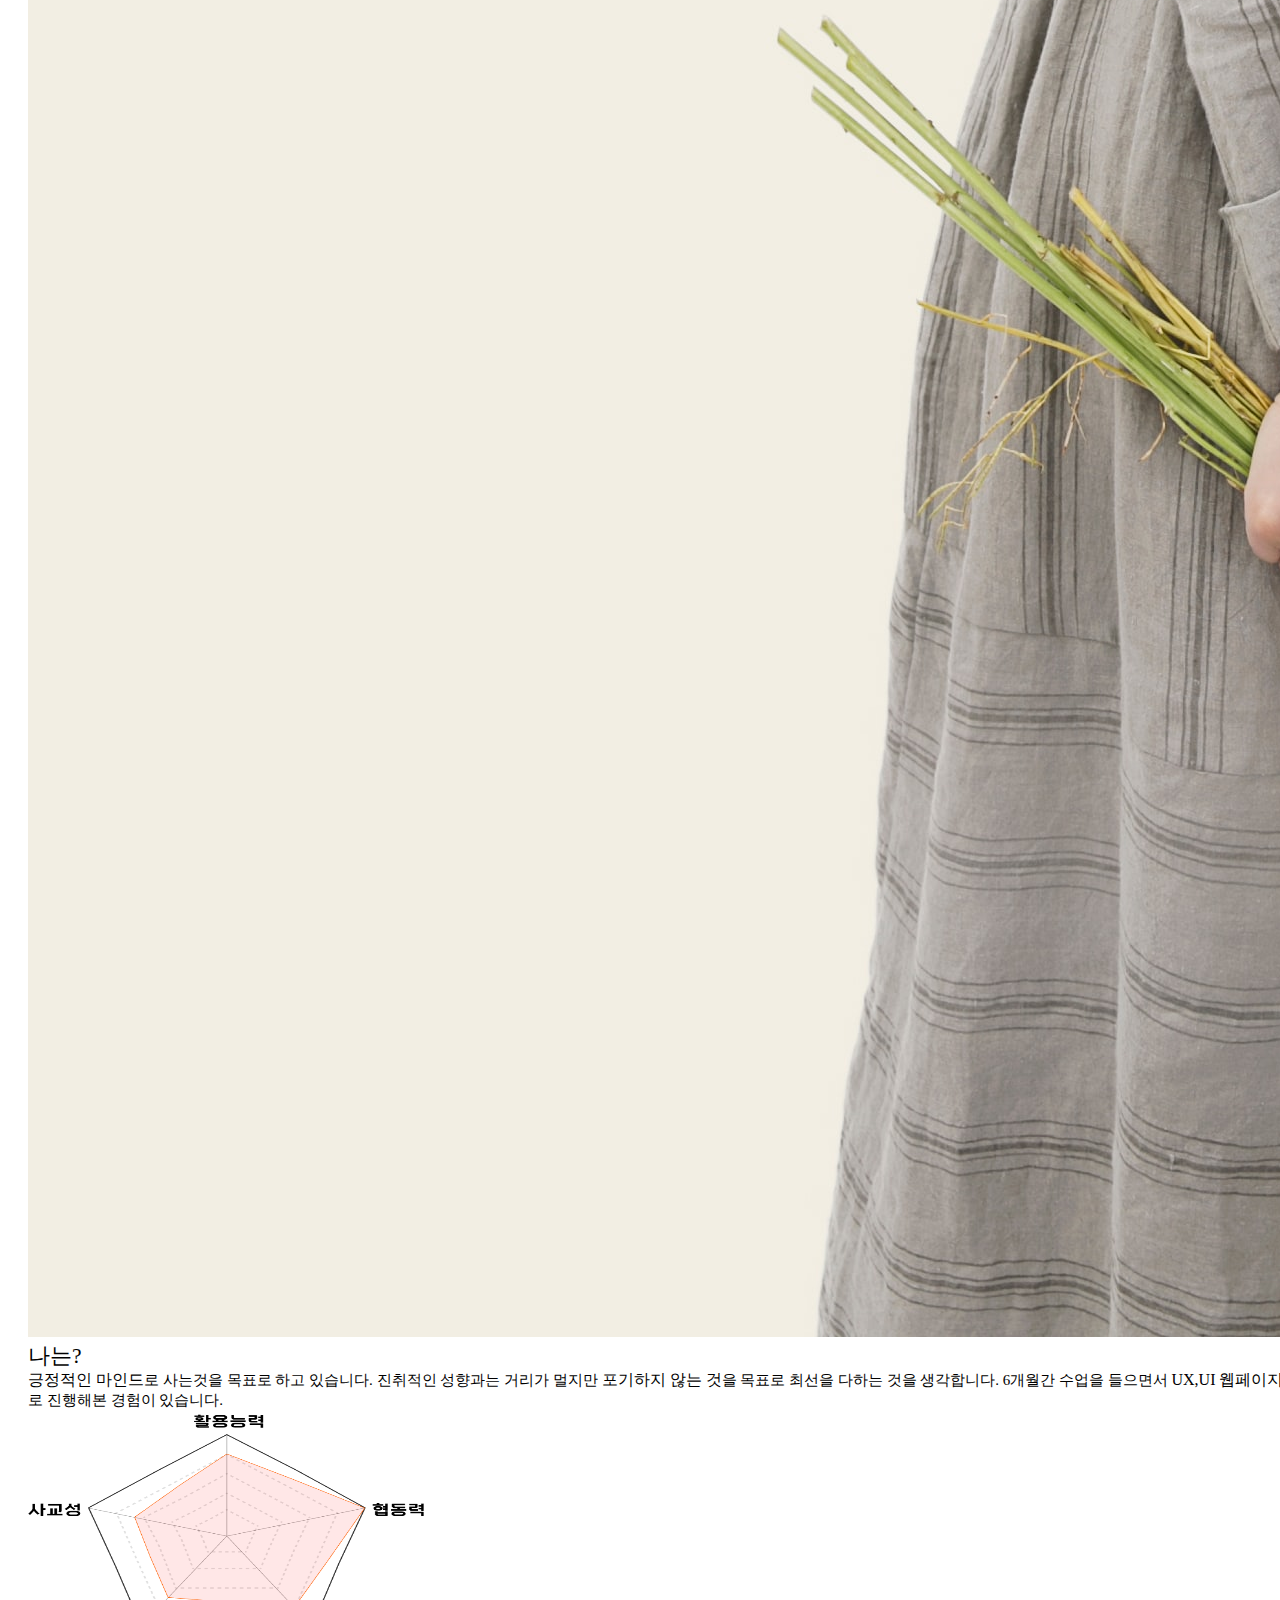
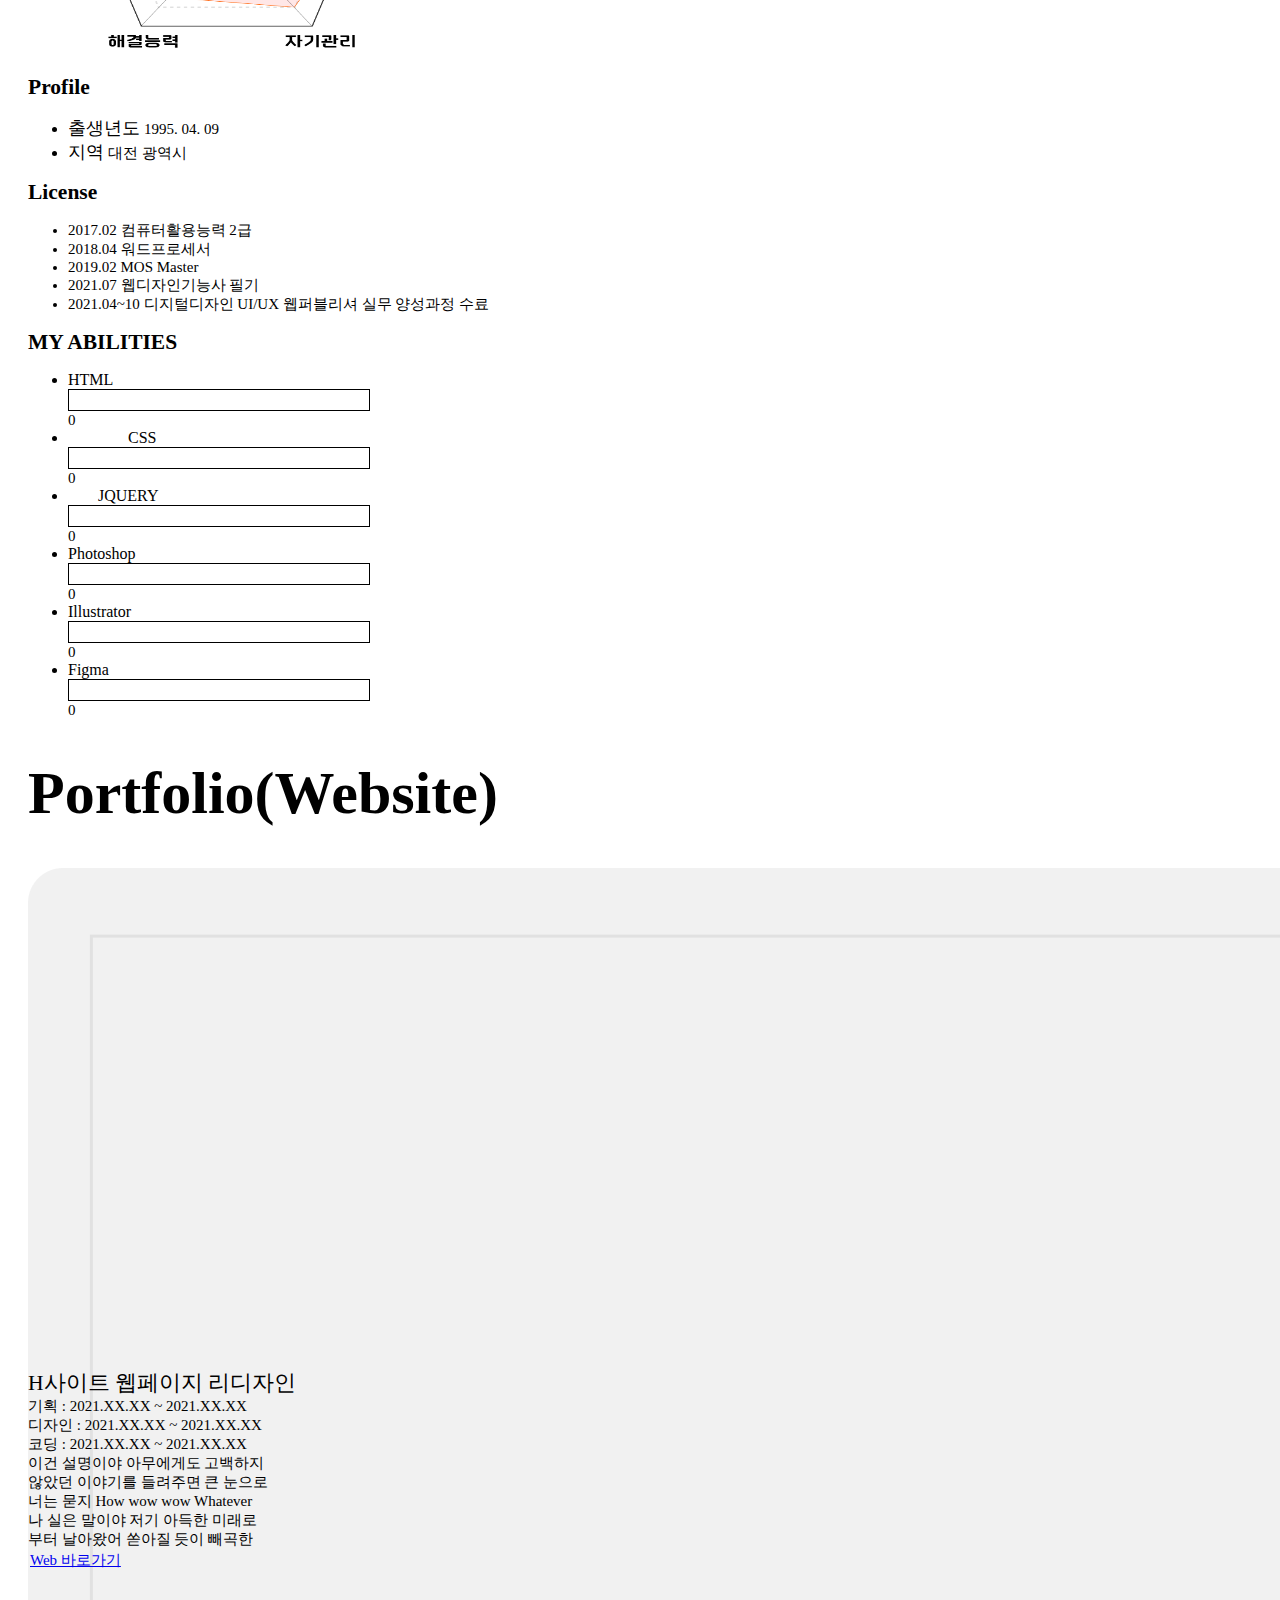
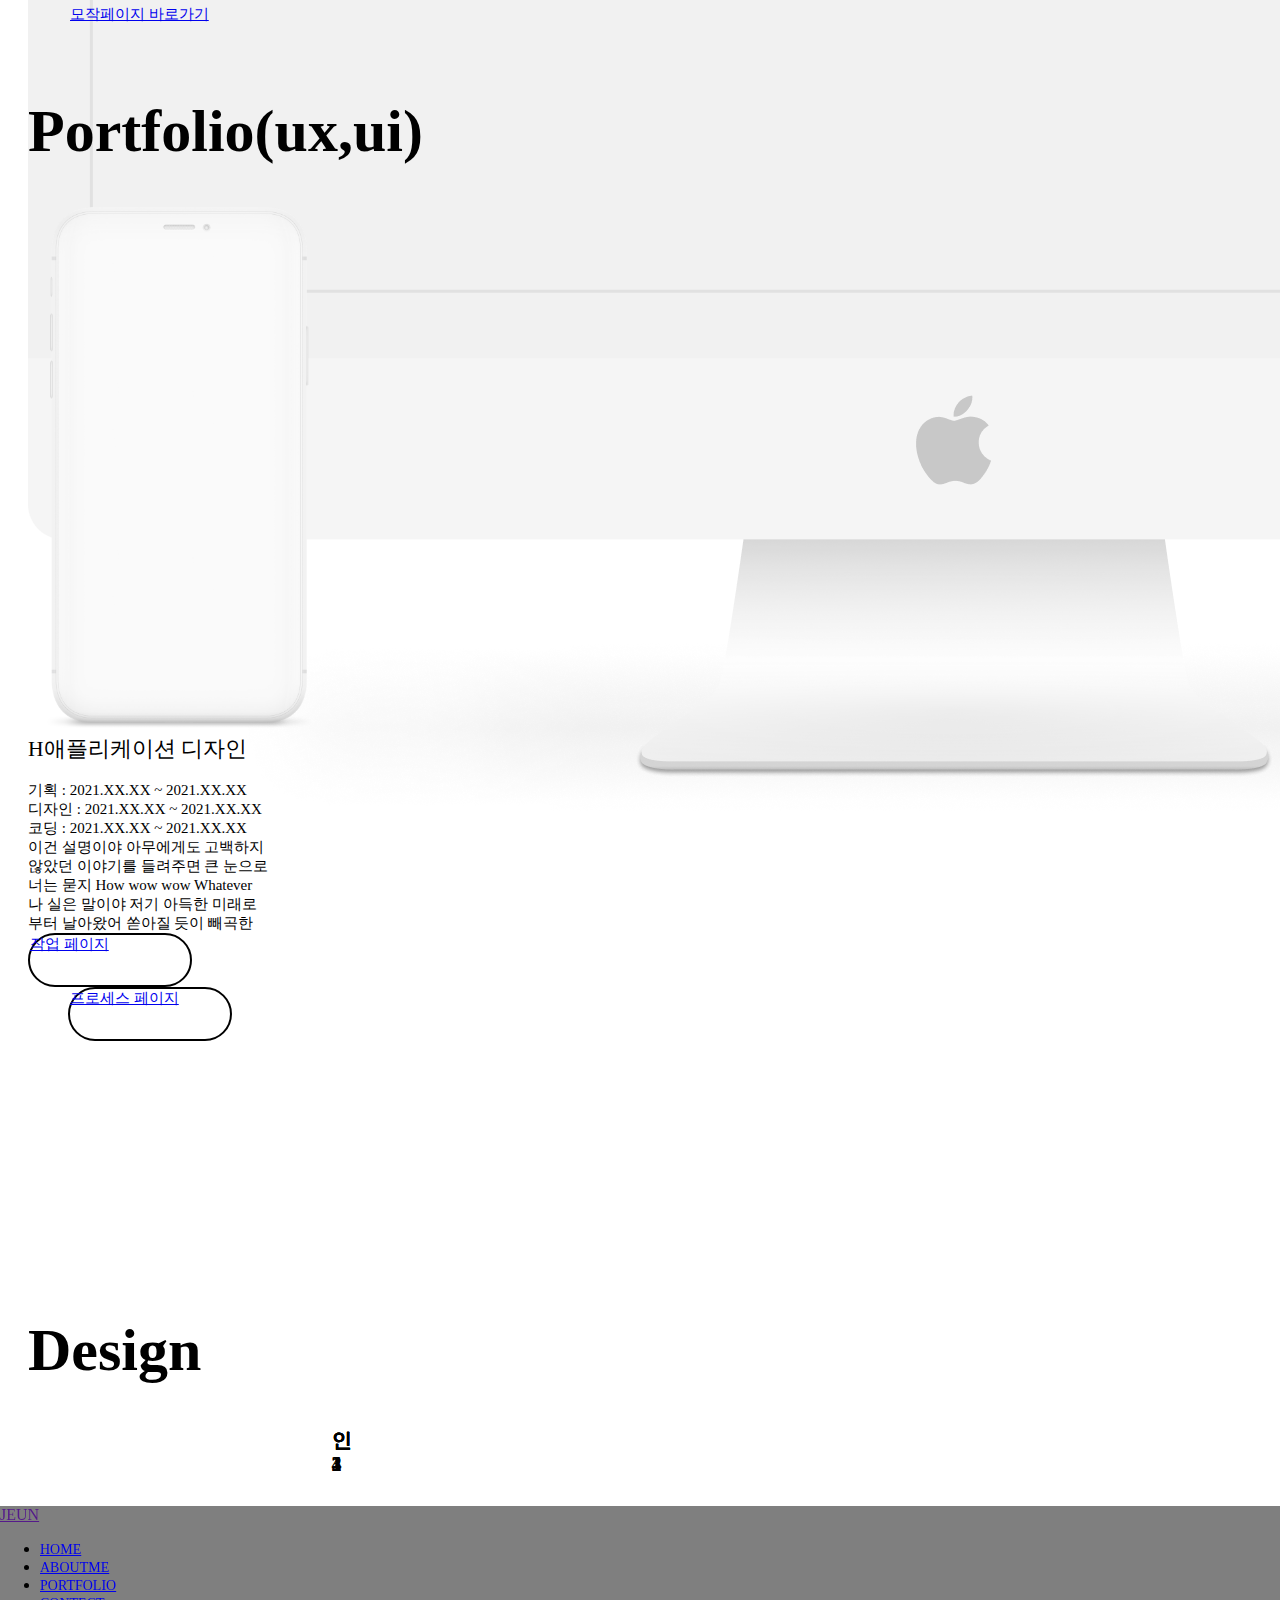
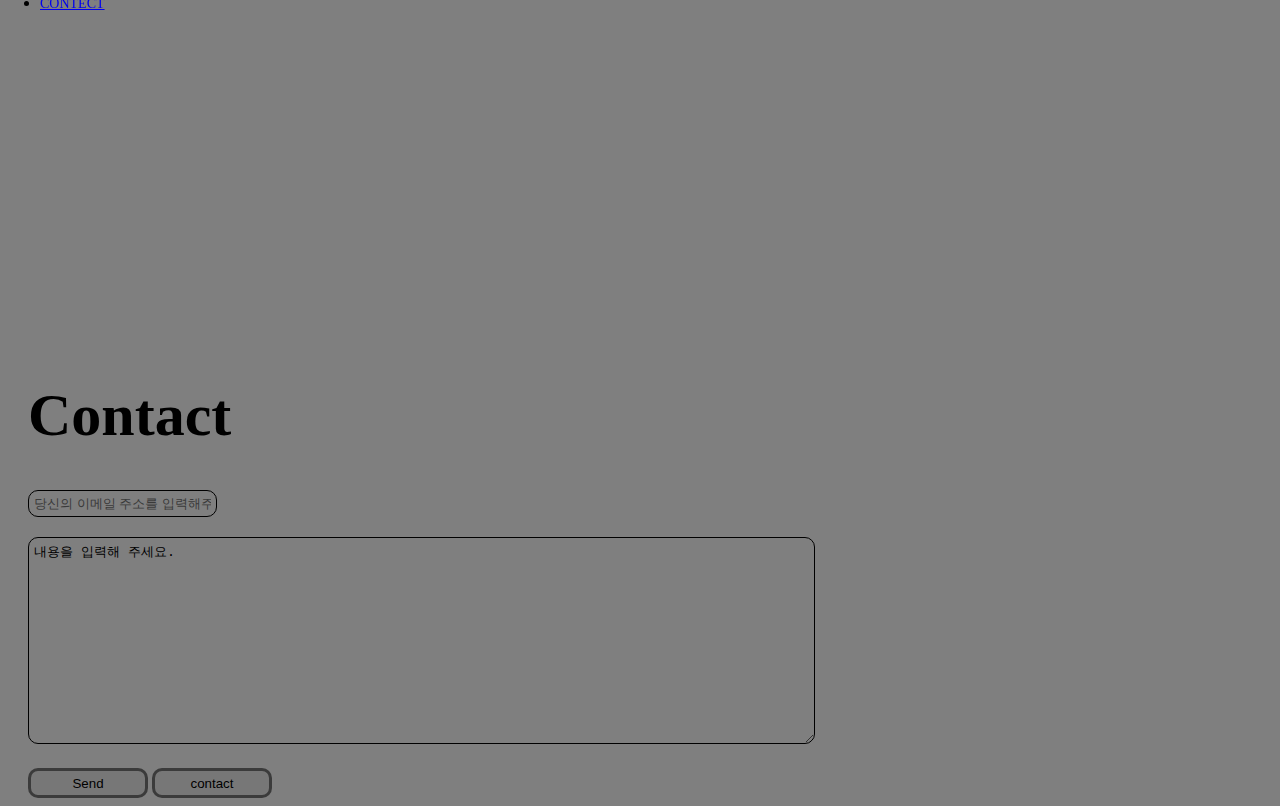
==== commit 92776aa2: "집에서 이어서" ====
--- a/docs/work1/index.html
+++ b/docs/work1/index.html
@@ -199,12 +199,16 @@
           <div class="flex justify-evenly">
             <div class="">
               <div class="mockup_img-box img_con ">
-                <img class="block mt-28 mr-10 w-full h-full" src="./source/portfoilo(website)목업.png" alt="">
+                <img class="block mt-28 mr-10 w-full h-full relative" src="./source/portfoilo(website)목업.png" alt="">
+                <div class="mpckup_video1 absolute w-86">
+                  <video id="myVideo" src="movie.mp4" controls autoplay></video>
+                </div>
+  
               </div>
             </div>
             <div class="flex"></div>
             <div class="">
-              <div class="w-96 ml-20 mt-44"><span class="AboutMe_text_wrap">H사이트 웹페이지 리디자인</span><br>
+              <div class="w-96 ml-28 mt-44"><span class="AboutMe_text_wrap">H사이트 웹페이지 리디자인</span><br>
                 <div class="mt-8">
                   <span class="ml-3 introduce_con ">기획 : 2021.XX.XX ~ 2021.XX.XX</span><br>
                   <span class="ml-1 introduce_con">디자인 : 2021.XX.XX ~ 2021.XX.XX</span><br>
@@ -241,12 +245,12 @@
       <section class="section section-4 pt-20" data-anchor="section-4">
         <div class="container con">
           <div class=" name_wrap name1 flex justify-center ">
-            <h1 class="text-center">Portfolio(ux,ui)</h1>
+            <h1 class="text-center ">Portfolio(ux,ui)</h1>
           </div>
           <div class="flex justify-evenly mt-2">
             <div class="relative">
               <img class="mockup_img2 mr-20 mt-28 block " src="./source/portfolio(ux,ui).png" alt="">
-              <div class="mpckup_video absolute top-4 left-0">
+              <div class="mpckup_video2 absolute w-60">
                 <video id="myVideo" src="movie.mp4" controls autoplay></video>
               </div>
 
@@ -254,7 +258,7 @@
             </div>
             <div class="flex">
               <div class="">
-                <div class="w-96 ml-40 mt-40 "><span class="AboutMe_text_wrap ml-10">H애플리케이션 디자인</span><br>
+                <div class="w-96 ml-44 mt-40 "><span class="AboutMe_text_wrap ml-10">H애플리케이션 디자인</span><br>
                   <div class="flex justify-center w-full ">
                     <div class="mt-8 flex flex-1">
                       <div class="w-40 -ml-20 ">
@@ -316,7 +320,7 @@
 
                 </div>
                 <div class="swiper-slide  cursor-pointer ">
-                  <a class="swiper_box-2" href="https://picsum.photos/id/232/450/300" data-lightbox="image-2"
+                  <a class="swiper_box-2 " href="https://picsum.photos/id/232/450/300" data-lightbox="image-2"
                     data-title="이미지 2 설명 ...">
                     <img src="https://picsum.photos/id/222/450/300" alt="">
                     <div class=" design_text">디자인2</div>
@@ -346,7 +350,8 @@
         </div>
       </section>
       <section class="section section-6 pt-20" data-anchor="section-6">
-        <div class="container con">
+        <div class="container con relative">
+          
           <div class="mr-16 name_wrap name1 flex justify-center relative">
             <h1 class="text-center">Contact</h1>
           </div>
@@ -361,7 +366,7 @@
               </div>
               <div class=" send_button section_content flex justify-end">
                 <button type="button">Send</button>
-                <button class="ml-5" type="button">contact</button>
+                <button class="ml-5 contact_con" type="button">contact</button>
               </div>
 
 
@@ -369,7 +374,21 @@
 
             </form>
           </div>
-        </div>
+         
+         
+            <div class="contact_box1  absolute">
+              <div class="popup-top ml-3 mt-1"><span>JEUN</span></div>
+          <div class="popup_section relative">
+            <div class="footer_text  ">
+              <div class="footer_phone"><i class="fas fa-phone"><span class="ml-2">010.6850.3528</span></i></div>
+              <div class="footer_email"><i class="far fa-envelope"><span class="ml-2">hjy950409@naver.com</span></i></div>
+              <div class="footer_fbook"><i class="fab fa-facebook-square"><span class="ml-2">hjy950409@naver.com</span></i></div>
+          
+          
+              </div>
+            </div>
+        </div>
+      </div>
       </section>
 
 
--- a/docs/work1/index.css
+++ b/docs/work1/index.css
@@ -360,6 +360,16 @@
 .mockup_img2{
  width:300px;
 }
+.mpckup_video1{
+  position:absolute;
+  top:40%;
+  left:24.5%;
+} 
+.mpckup_video2{
+  position:absolute;
+  top:30%;
+  left:8.5%;
+} 
 /*design페이지*/
 .section-5{
   display:flex;
@@ -389,15 +399,12 @@
   justify-content: center;
   transition: all 200ms linear;
   transform: scale(0.8);
-  
 }
 .swiper-slide.swiper-slide-active {
   transform: scale(1);
-
 }
 
 .swiper-slide__content {
-   
   height: 300px;
 }
 .swiper_box-2 {
@@ -469,4 +476,33 @@
   background-color:rgba(0,0,0,0.5);
   color:white;
 }
-
+/*contact 팝업*/
+
+
+  
+}
+.contact_box1.active{
+  visibility:visible;
+  opacity:1;
+}
+
+.contact_box1{
+  position:absolute;
+  width:400px;
+  height:230px;
+ border:5px solid black;
+  transform:translate(-50%,-50%);
+  top:50%;
+  left:50%;
+  visibility:hidden;
+  opacity:0;
+}
+
+
+.footer_text{
+  position:absolute;
+  top:70%;
+  left:25%;
+  margin-top:35px;
+}
+  
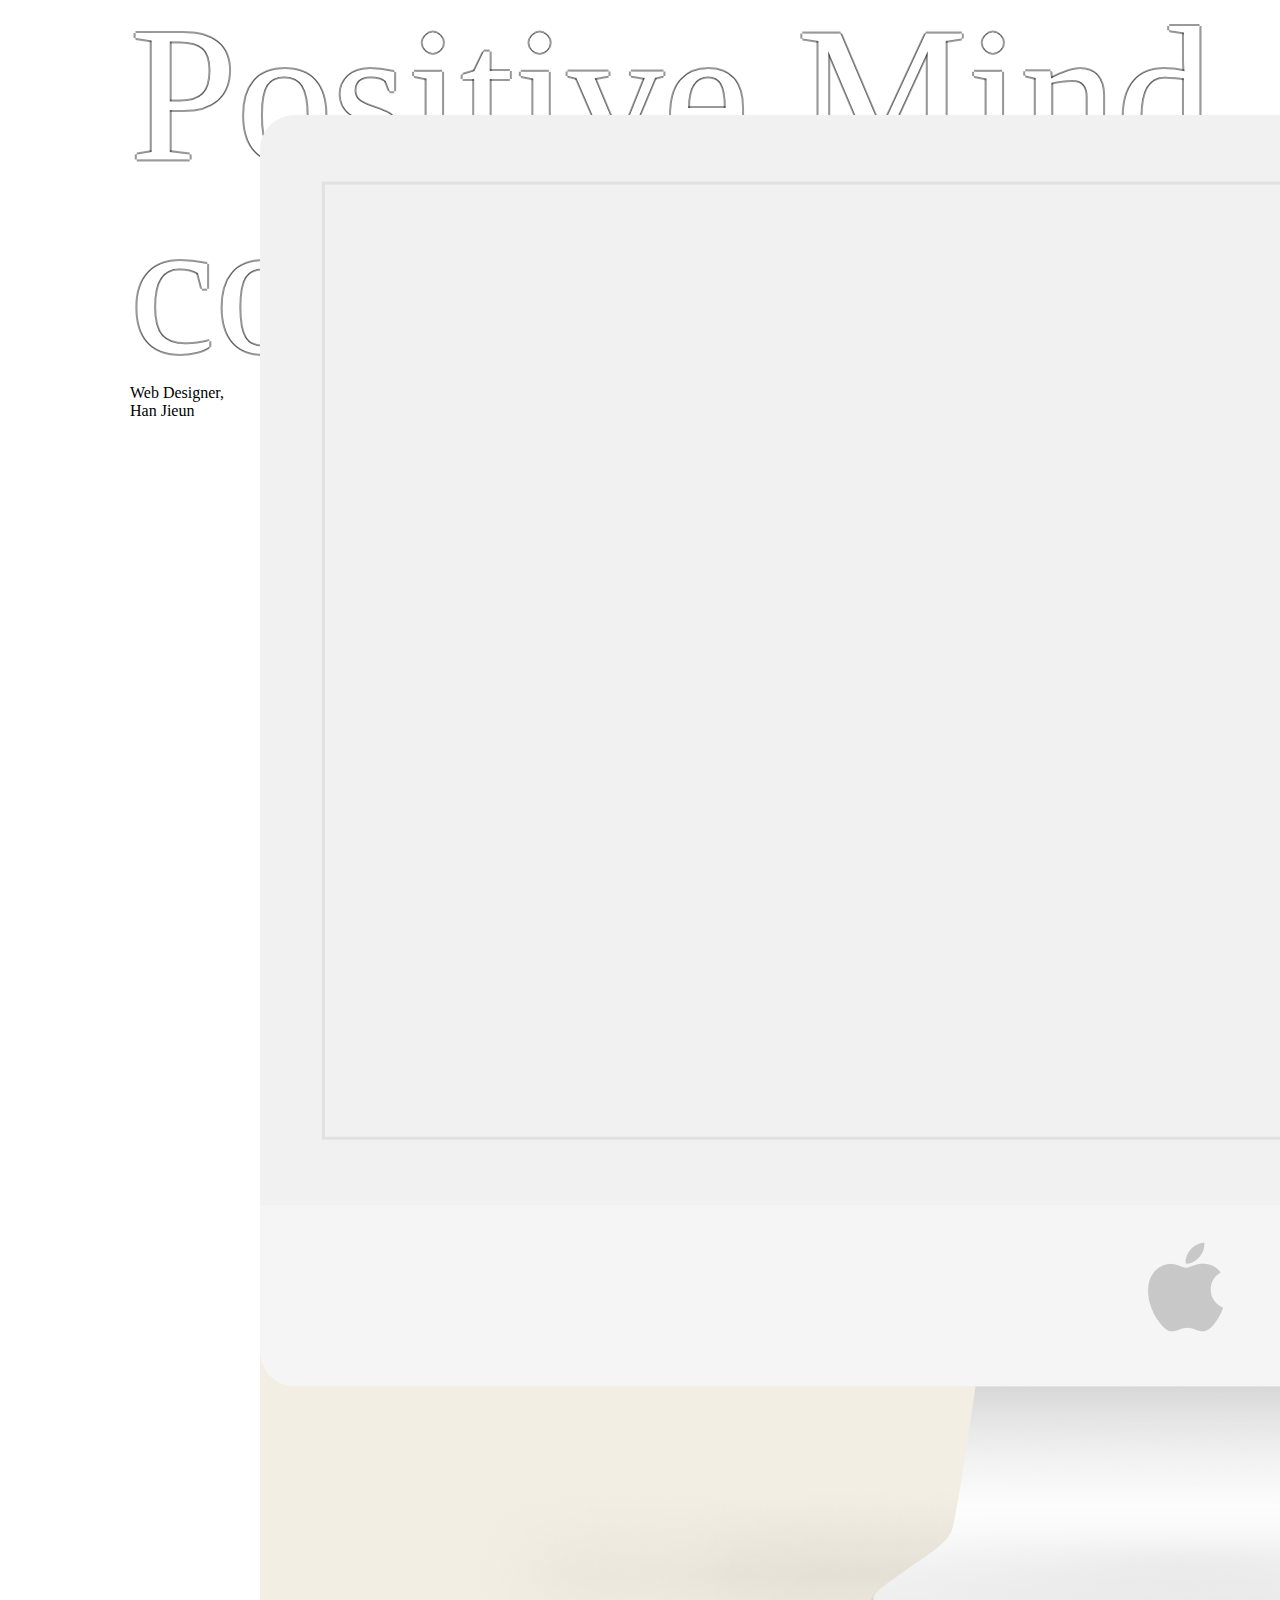
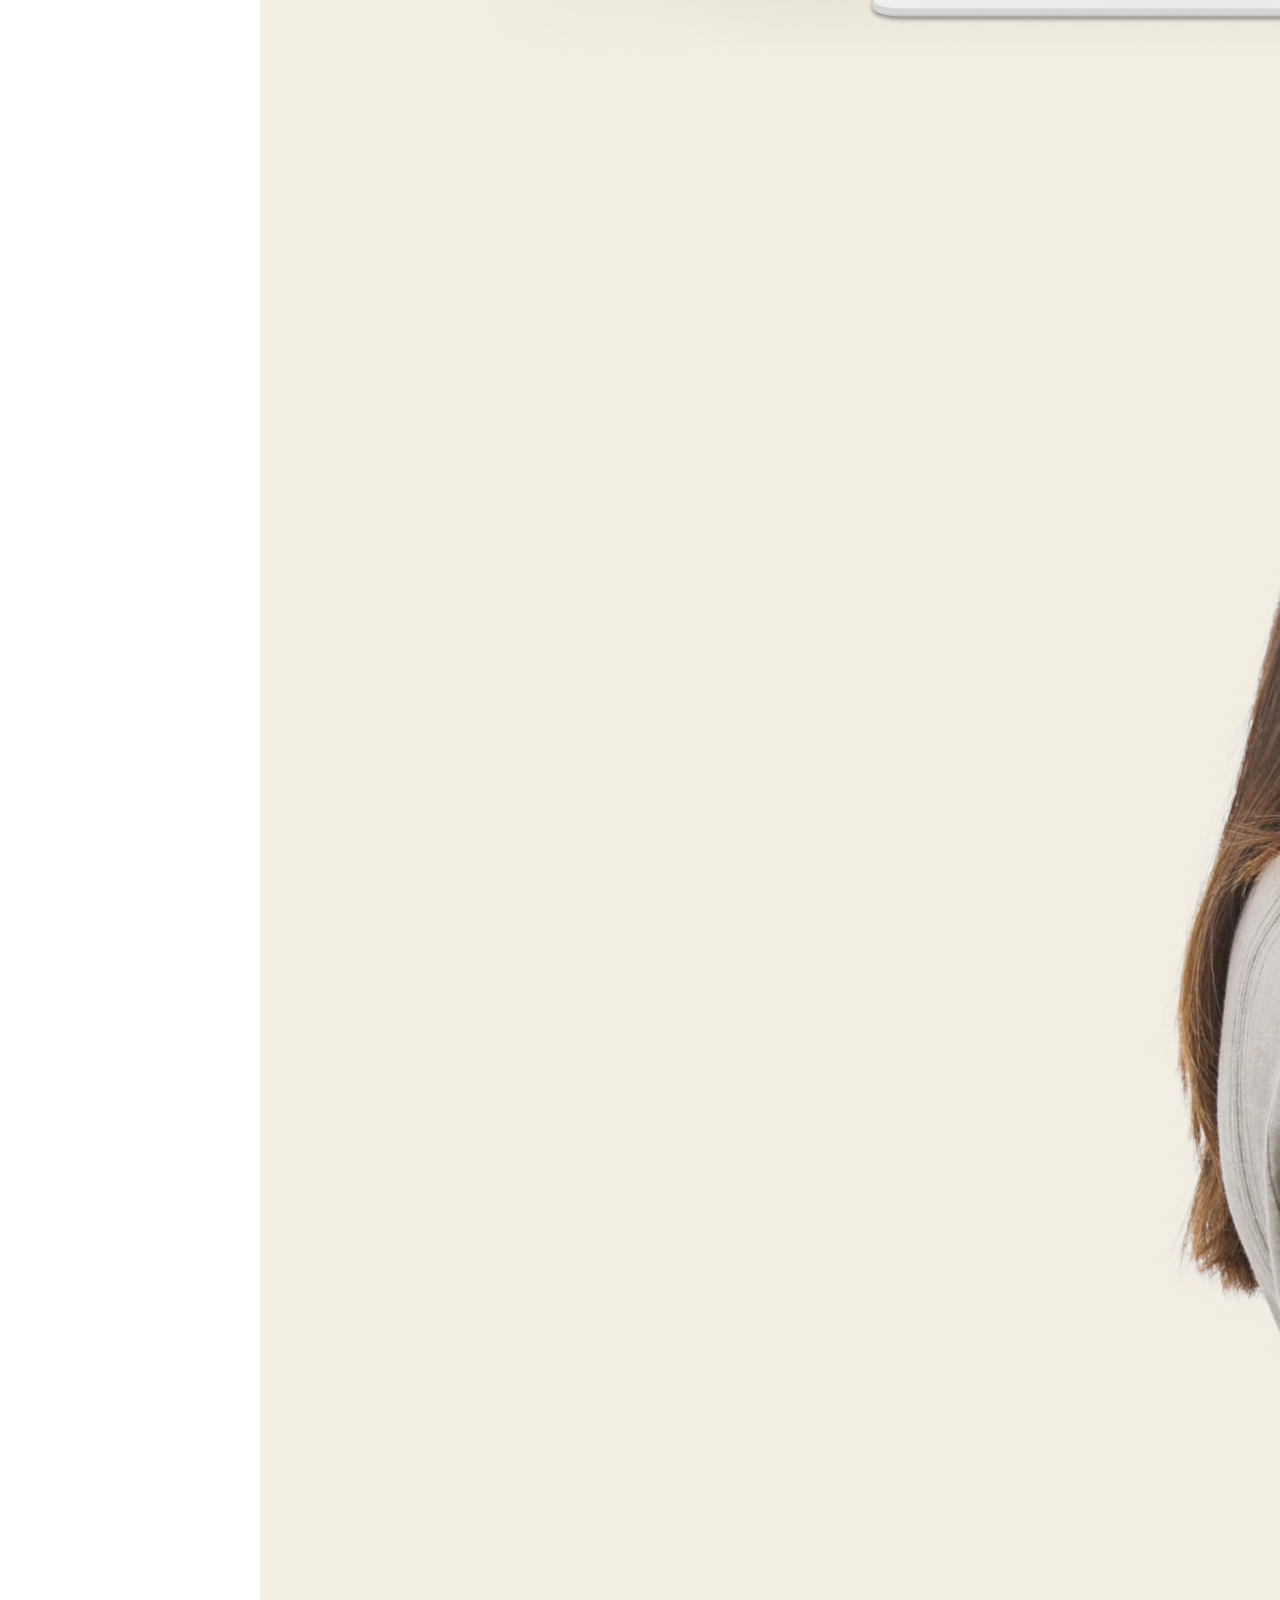
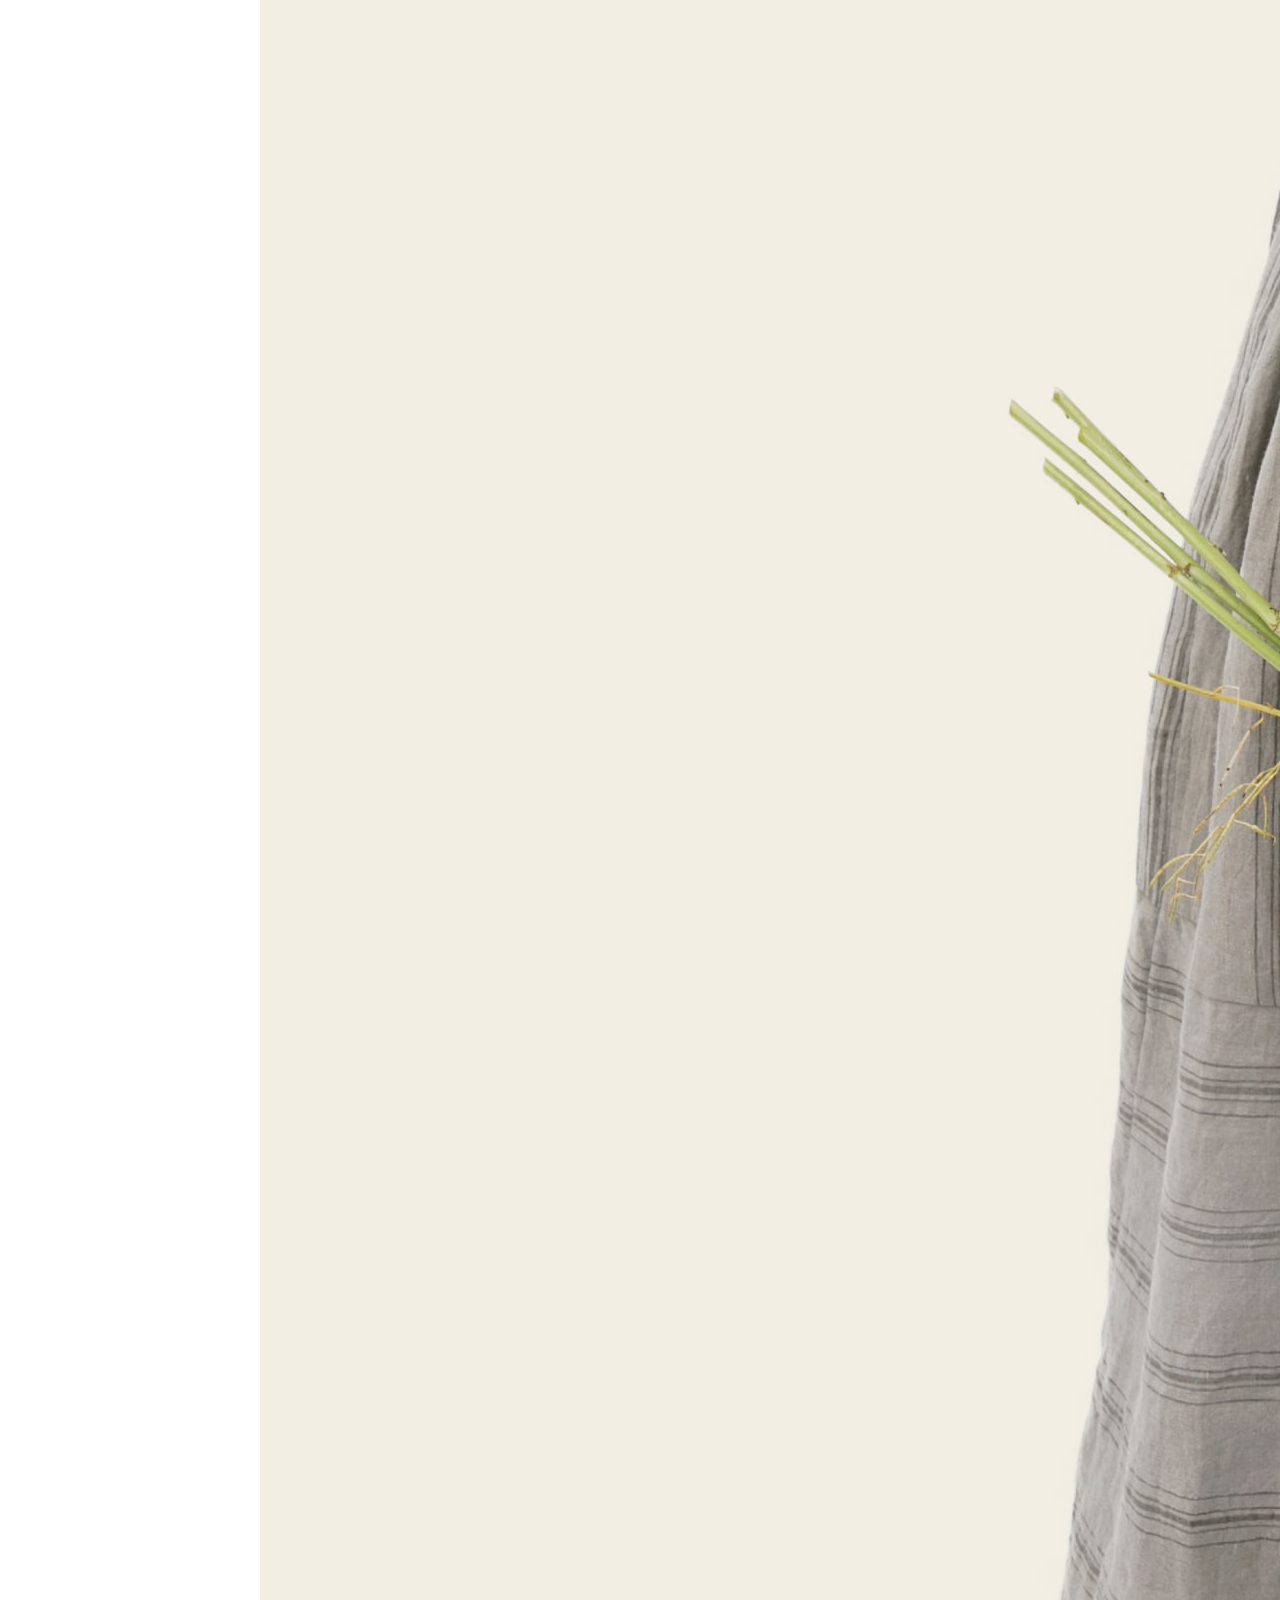
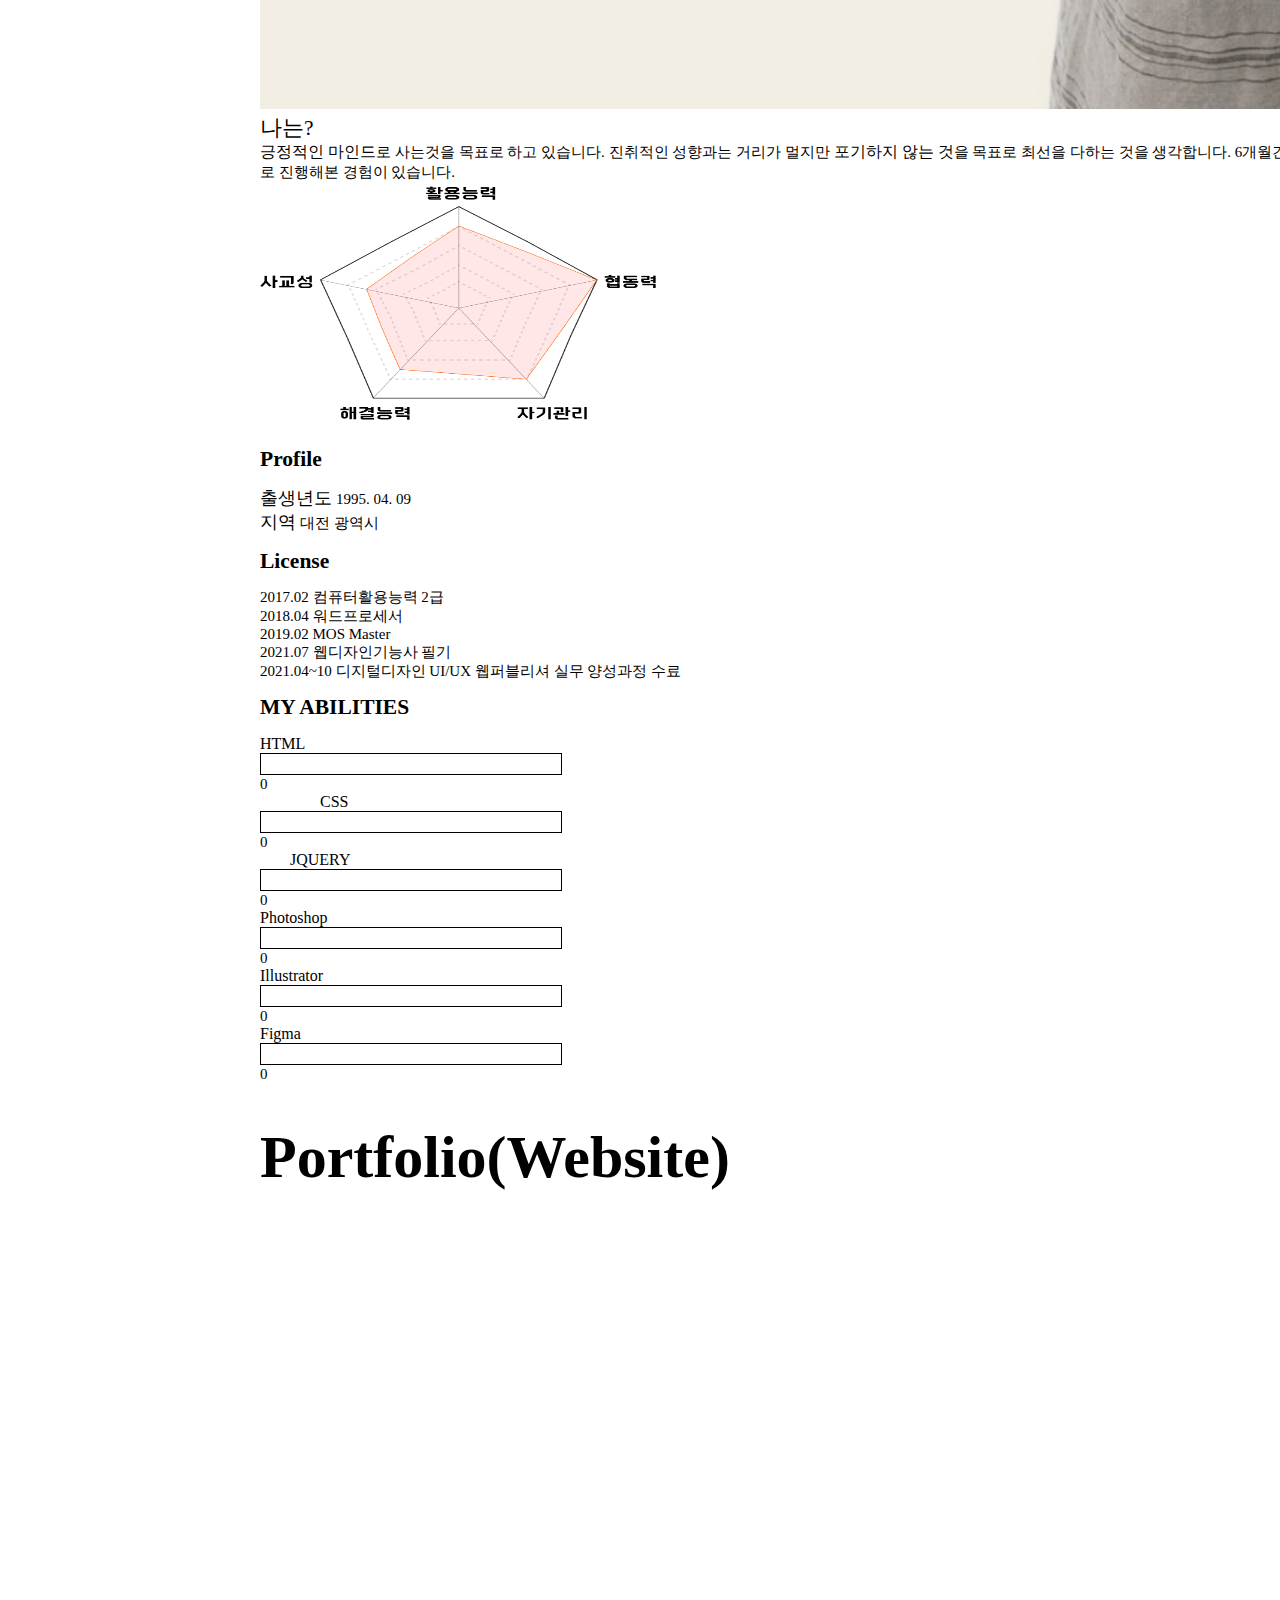
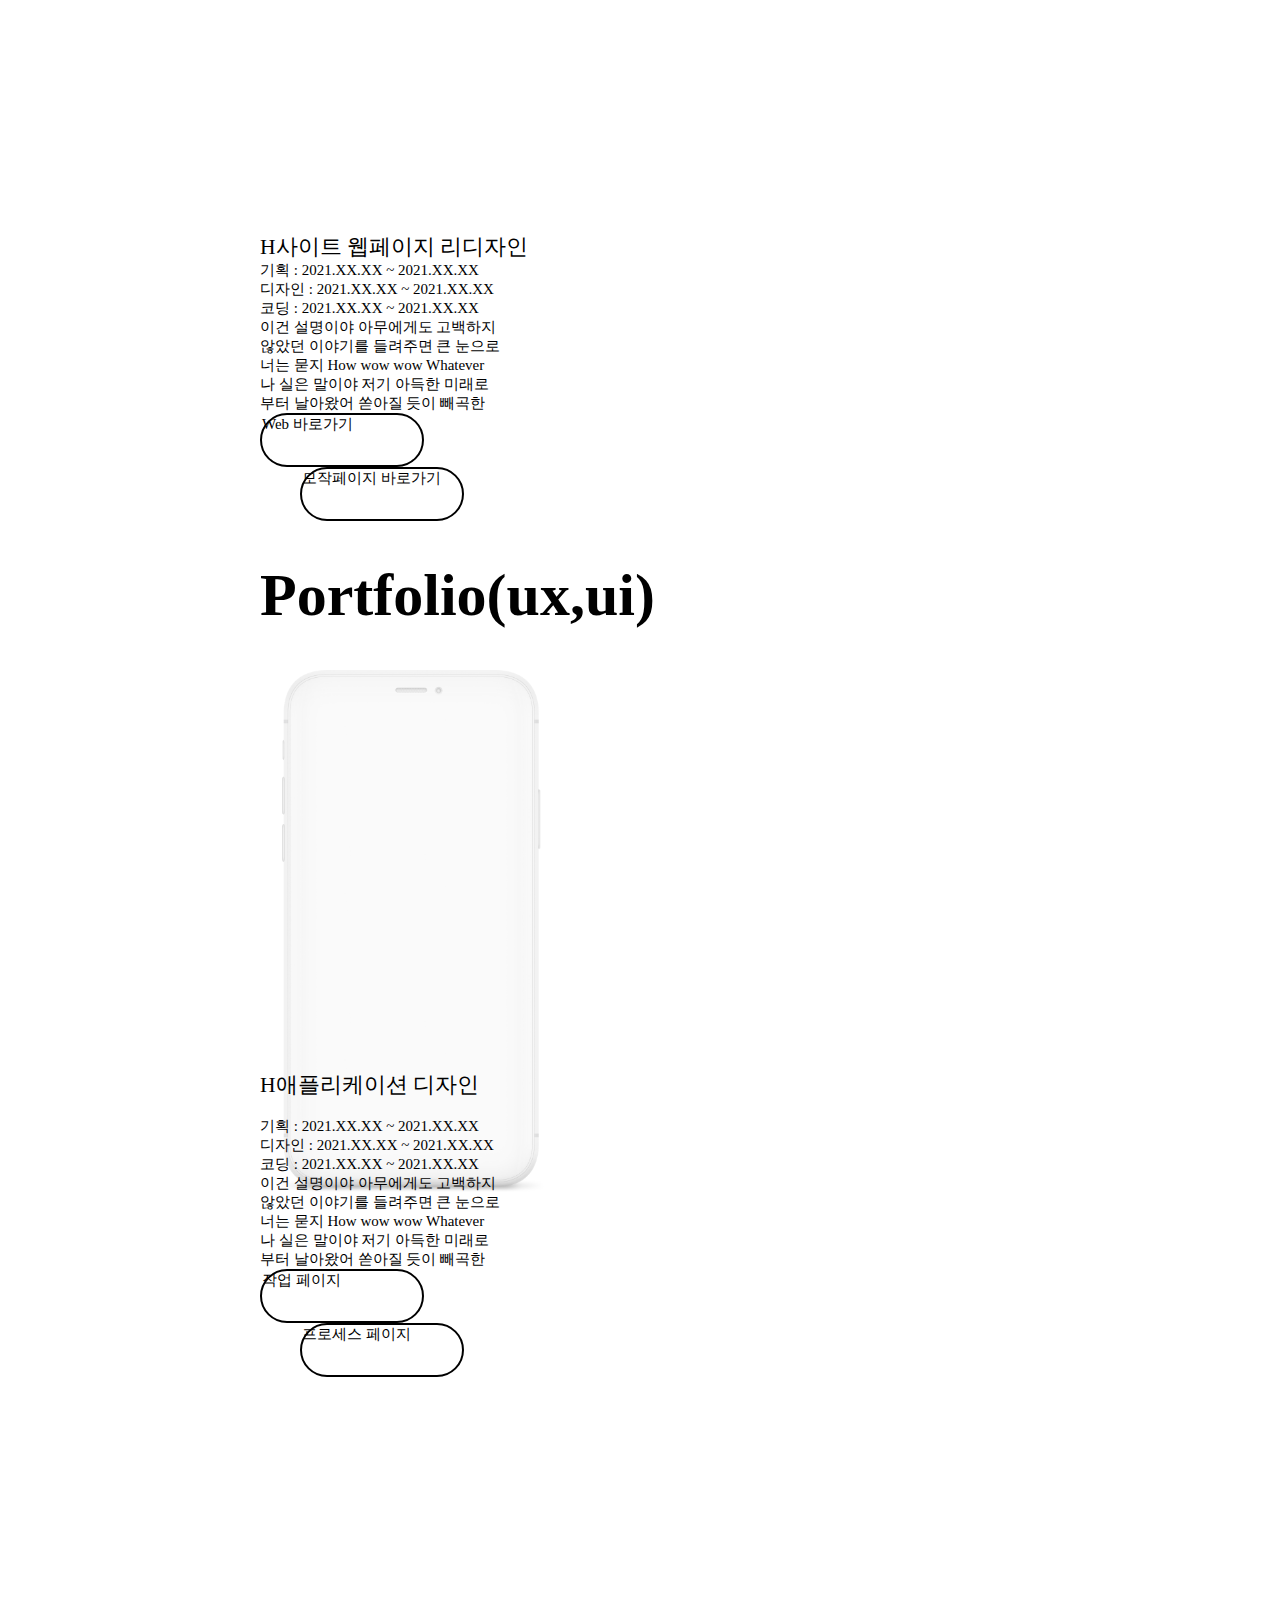
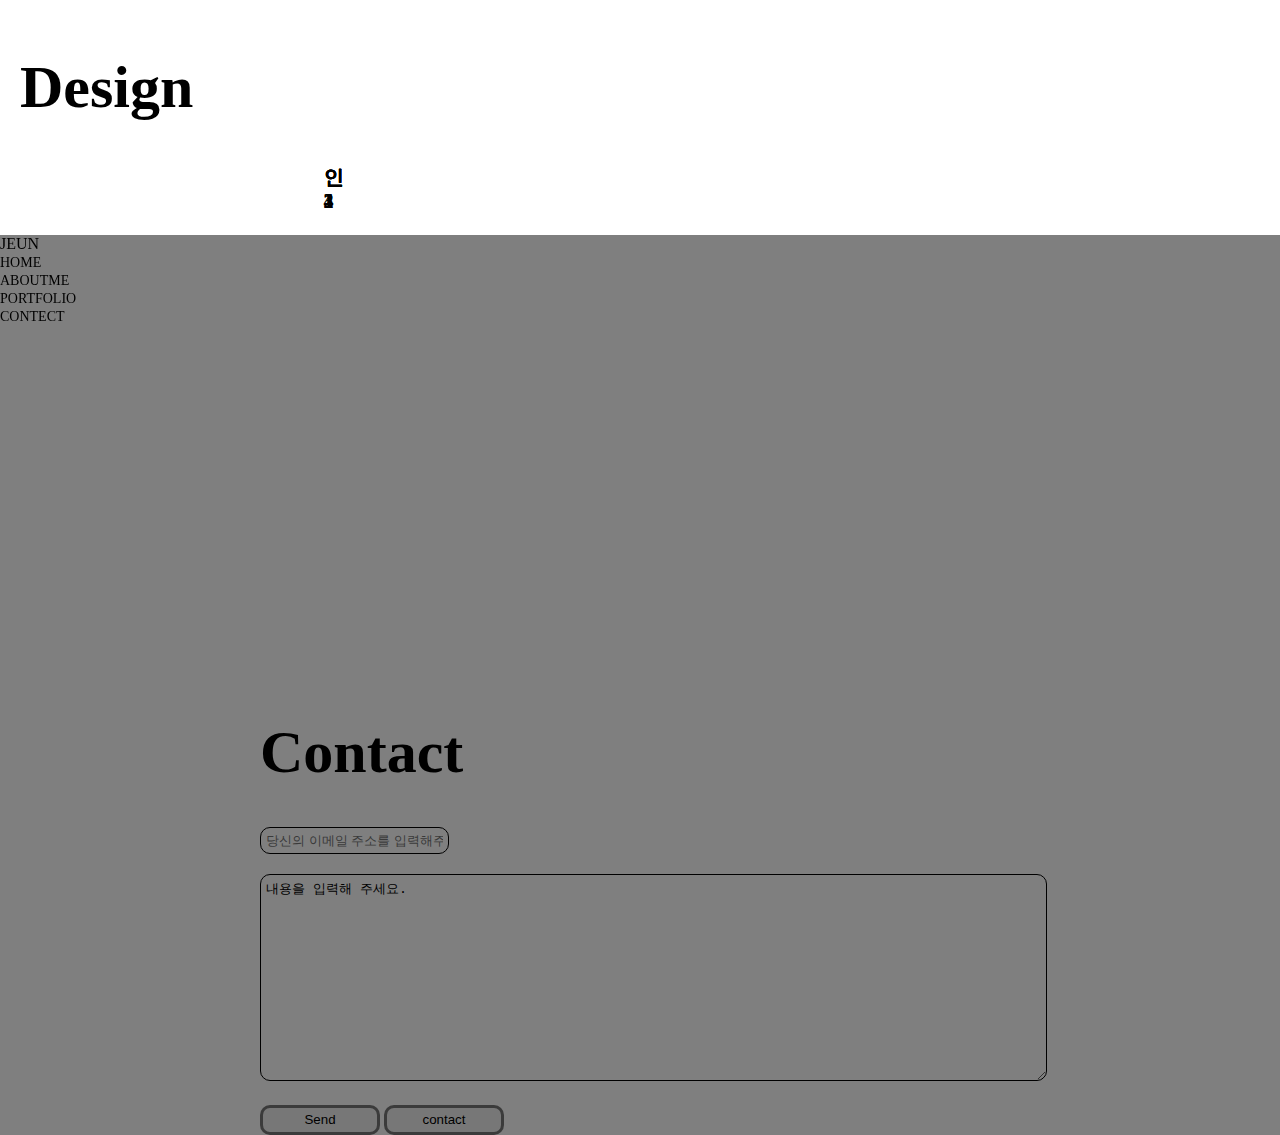
==== commit 8be89a52: "완료" ====
--- a/docs/work1/index.html
+++ b/docs/work1/index.html
@@ -33,7 +33,8 @@
   <!--라이트박스-->
   <script src="https://cdnjs.cloudflare.com/ajax/libs/lightbox2/2.11.3/js/lightbox.min.js"></script>
   <link rel="stylesheet" href="https://cdnjs.cloudflare.com/ajax/libs/lightbox2/2.11.3/css/lightbox.min.css">
-
+  <!--폰트어썸-->
+  <link rel="stylesheet" href="https://cdnjs.cloudflare.com/ajax/libs/font-awesome/5.15.4/css/all.min.css">
   <!-- css,js 링크 -->
   <link rel="stylesheet" href="./index.css">
   <script src="index.js" defer></script>
@@ -69,8 +70,8 @@
     </div>
 
     <div id="fullpage" class="con-min-width">
-      <section class="section section-1 relative overflow-hidden" data-anchor="section-1">
-        
+      <section class="section section-1 relative overflow-hidden pt-16 ml-8" data-anchor="section-1">
+        <div class="section-1_wrap relative con container">
         <div
           class="absolute flex items-center justify-center inset-0 text-11xl whitespace-nowrap border-text mousemove-effect-1-el"
           data-mousemove-effect1-hor-res="0.01" data-mousemove-effect1-ver-res="0.01">
@@ -83,7 +84,7 @@
           Web Designer,<br>
           Han Jieun
         </div>
-      
+      </div>
       </section>
 
       <section class="section section-2 pt-20" data-anchor="section-2">
@@ -197,18 +198,18 @@
             <h1 class="text-center">Portfolio(Website)</h1>
           </div>
           <div class="flex justify-evenly">
-            <div class="">
-              <div class="mockup_img-box img_con ">
-                <img class="block mt-28 mr-10 w-full h-full relative" src="./source/portfoilo(website)목업.png" alt="">
+            <div class="mockup_img-box_wrap relative">
+              <div class="mockup_img-box img_con">
+                <img class="block" src="./source/portfoilo(website)목업.png" alt="">
                 <div class="mpckup_video1 absolute w-86">
-                  <video id="myVideo" src="movie.mp4" controls autoplay></video>
+                  <!-- <video id="myVideo" src="movie.mp4" controls autoplay></video> -->
                 </div>
   
               </div>
             </div>
             <div class="flex"></div>
             <div class="">
-              <div class="w-96 ml-28 mt-44"><span class="AboutMe_text_wrap">H사이트 웹페이지 리디자인</span><br>
+              <div class="w-96 ml-32 mt-36"><span class="AboutMe_text_wrap">H사이트 웹페이지 리디자인</span><br>
                 <div class="mt-8">
                   <span class="ml-3 introduce_con ">기획 : 2021.XX.XX ~ 2021.XX.XX</span><br>
                   <span class="ml-1 introduce_con">디자인 : 2021.XX.XX ~ 2021.XX.XX</span><br>
@@ -248,10 +249,10 @@
             <h1 class="text-center ">Portfolio(ux,ui)</h1>
           </div>
           <div class="flex justify-evenly mt-2">
-            <div class="relative">
-              <img class="mockup_img2 mr-20 mt-28 block " src="./source/portfolio(ux,ui).png" alt="">
+            <div class="mockup_img-box_wrap2 relative">
+              <img class="mockup_img2 absolute" src="./source/portfolio(ux,ui).png" alt="">
               <div class="mpckup_video2 absolute w-60">
-                <video id="myVideo" src="movie.mp4" controls autoplay></video>
+                <!-- <video id="myVideo" src="movie.mp4" controls autoplay></video> -->
               </div>
 
 
@@ -349,15 +350,14 @@
           </div>
         </div>
       </section>
-      <section class="section section-6 pt-20" data-anchor="section-6">
-        <div class="container con relative">
-          
-          <div class="mr-16 name_wrap name1 flex justify-center relative">
-            <h1 class="text-center">Contact</h1>
+      <section class="section section-6 relatvie  " data-anchor="section-6">
+       
+        <div class="container con w-full ">
+          <div class="mr-16 name_wrap name1 flex justify-center ">
+            <h1 class="text-center mt-20 ">Contact</h1>
           </div>
           <div class="flex justify-center items-center mt-24 mr-5">
-            <form class="form-1" target="_blank" action="https://formspree.io/f/xzbykgda"
-              onsubmit="sendEmailForm(this); return false;" method="POST">
+            <form class="form-1" target="_blank" action="https://formspree.io/f/xzbykgda" onsubmit="sendEmailForm(this); return false;" method="POST">
               <div>
                 <input autofocus type="email" name="_replyto" placeholder="당신의 이메일 주소를 입력해주세요.">
               </div>
@@ -366,29 +366,36 @@
               </div>
               <div class=" send_button section_content flex justify-end">
                 <button type="button">Send</button>
-                <button class="ml-5 contact_con" type="button">contact</button>
-              </div>
-
-
-
-
+                <button class="ml-5 btn-popup-1" type="button">contact
+                </button>
+        
+              </div>
+        
             </form>
           </div>
-         
-         
-            <div class="contact_box1  absolute">
-              <div class="popup-top ml-3 mt-1"><span>JEUN</span></div>
-          <div class="popup_section relative">
-            <div class="footer_text  ">
-              <div class="footer_phone"><i class="fas fa-phone"><span class="ml-2">010.6850.3528</span></i></div>
-              <div class="footer_email"><i class="far fa-envelope"><span class="ml-2">hjy950409@naver.com</span></i></div>
-              <div class="footer_fbook"><i class="fab fa-facebook-square"><span class="ml-2">hjy950409@naver.com</span></i></div>
-          
-          
-              </div>
-            </div>
-        </div>
-      </div>
+          <div class="popup">
+        
+            <div class="popup__content">
+              <div class="popup_black">
+              <div class="popup__head flex">
+                    <div class="popup-top mr-auto inline-block w-10 cotact_popup_text"><span>JEUN</span></div>
+                <div class="popup__btn-close mt-0 ml-auto w-5 h-5"><i class="fab fa-buysellads"></i></div>
+              </div>
+              <div class="popup__body">
+                <div class="con">
+                  <div class="footer_text">
+                    <div class="footer_phone"><i class="fas fa-phone"><span class="ml-2 top_bar_text">010.6850.3528</span></i></div>
+                     <div class="footer_fbook"><i class="fab fa-facebook"><span class="ml-2 top_bar_text">hjy950409@naver.com</span></i></div>
+              <div class="footer_email"><i class="far fa-envelope"><span class="ml-2 top_bar_text">hjy950409@naver.com</span></i></div>
+             </div>
+                </div>
+              </div>
+            </div>
+              </div>
+          </div>
+        
+        </div>
+        
       </section>
 
 
--- a/docs/work1/index.css
+++ b/docs/work1/index.css
@@ -1,6 +1,8 @@
 
 
-
+.section{
+  width:1920px;
+}
 
 .con-min-width {
   min-width:var(--site-content-width);
@@ -39,6 +41,17 @@
 
 
 /*라이브러리*/
+body, ul, li {
+  margin:0;
+  padding:0;
+  list-style:none;
+}
+
+a {
+  color:inherit;
+  text-decoration:none;
+}
+
 .percent_text{
   font-family: 'Y_Spotlight';
   font-size:15px;
@@ -95,7 +108,10 @@
   font-family: 'EliceDigitalBaeum_Bold';
   font-size:14px;
 }
-
+.cotact_popup_text{
+  font-family: 'EliceDigitalBaeum_Bold';
+  font-size:18px;
+}
 .section_content{
   font-family: 'EliceDigitalBaeum_Bold';
   font-size:16px;
@@ -181,6 +197,11 @@
  font-family: 'EliceDigitalBaeum_Bold';
 }
 /*메인페이지*/
+.section-1_wrap{
+  width:1700px;
+  height:800px;
+}
+
 .border-text {
   --border-width: 2px;
   --color: rgba(0,0,0,0.4);
@@ -353,22 +374,32 @@
   content: counter(num);
 }
 /*포토폴리오페이지*/
-.mockup_img-box{
+.mockup_img-box_wrap{
   width:500px;
-  height:500px;
-}
-.mockup_img2{
- width:300px;
+  height:600px;
+
+}
+.mockup_img-box_wrap > .mockup_img-box{
+  position:absolute;
+  width:500px;
+  height:430px;
+  
+  top:115px;
+  
+}
+.mockup_img-box_wrap2{
+  width:400px;
+  height:400px;
+}
+.mockup_img-box_wrap2 > .mockup_img2{
+width:300px;
+top:100px;
 }
 .mpckup_video1{
-  position:absolute;
-  top:40%;
-  left:24.5%;
+
 } 
 .mpckup_video2{
-  position:absolute;
-  top:30%;
-  left:8.5%;
+  
 } 
 /*design페이지*/
 .section-5{
@@ -476,33 +507,79 @@
   background-color:rgba(0,0,0,0.5);
   color:white;
 }
-/*contact 팝업*/
-
-
+
+
+/*contact*/
+.section-6{
+  max-height:2000px;
+}
+.popup {
   
-}
-.contact_box1.active{
+  position:absolute;
+  top:0;
+  left:0;
+  right:0;
+  bottom:0;
+  background-color:rgba(0,0,0,0.2);
+  align-items:center;
+  justify-content:center;
+  display:flex;
+  opacity:0;
+  visibility:hidden;
+  transition: opacity .3s, visibility .3s;
+}
+
+.popup.active {
+  opacity:1;
   visibility:visible;
-  opacity:1;
-}
-
-.contact_box1{
-  position:absolute;
-  width:400px;
-  height:230px;
- border:5px solid black;
-  transform:translate(-50%,-50%);
-  top:50%;
-  left:50%;
-  visibility:hidden;
-  opacity:0;
-}
-
+}
+
+
+.popup__content {
+  min-width:400px;
+  min-height:300px;
+  background-color:white;
+
+ 
+  transition: transform .3s;
+}
+
+.popup.active .popup__content {
+  transform:translateY(0);
+}
+.popup_black{
+   width:350px;
+  min-height:250px;
+  background-color:white;
+  border:4px solid black;
+  transform:translate(7%,10%);
+  transition: transform .3s;
+}
+.popup__head {
+  padding:10px;
+  width:340px;
+  height:50px;
+}
+
+.popup__btn-close {
+  width:30px;
+  height:30px;
+  font-size:23px;
+  position:relative;
+  cursor:pointer;
+  transition:transform 0.3s;
+  
+}
+
+.popup__body {
+  padding:0 10px;
+  position:relative;
+}
 
 .footer_text{
-  position:absolute;
+    position:absolute;
   top:70%;
   left:25%;
   margin-top:35px;
 }
-  
+
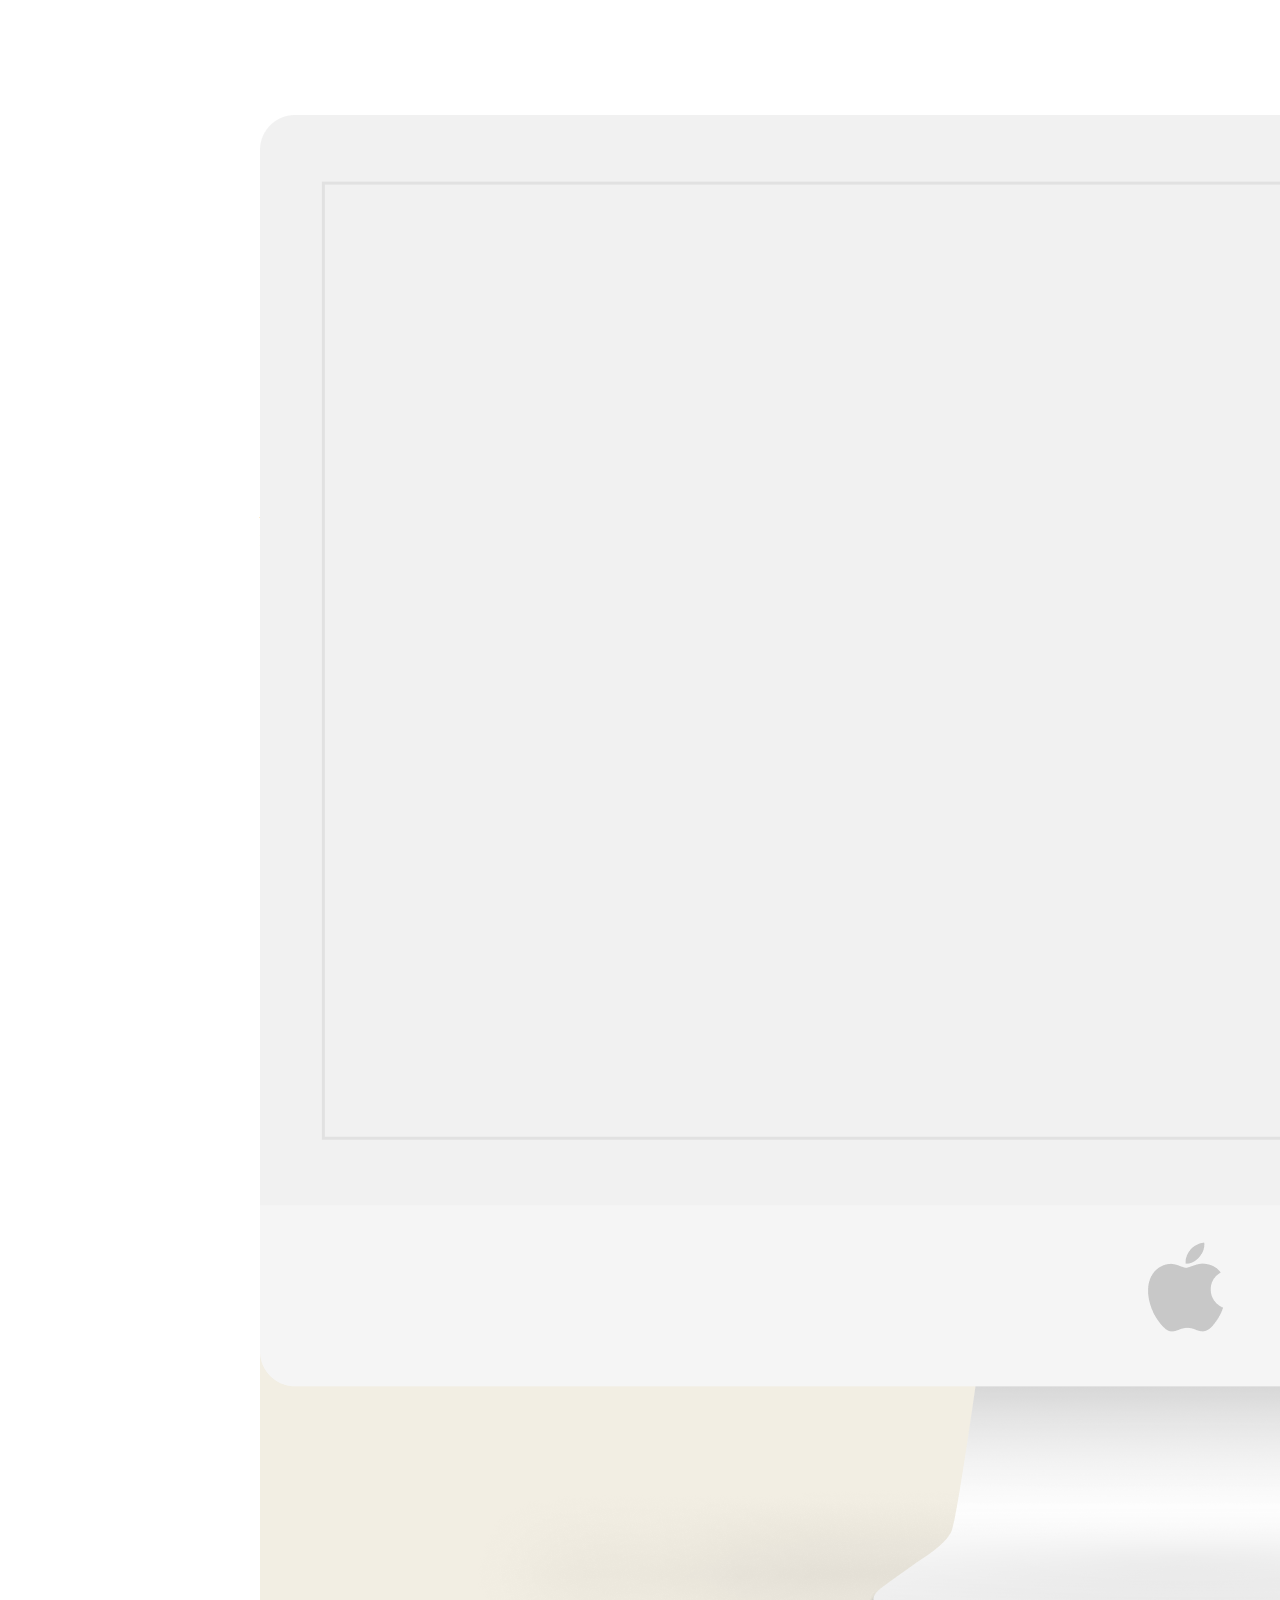
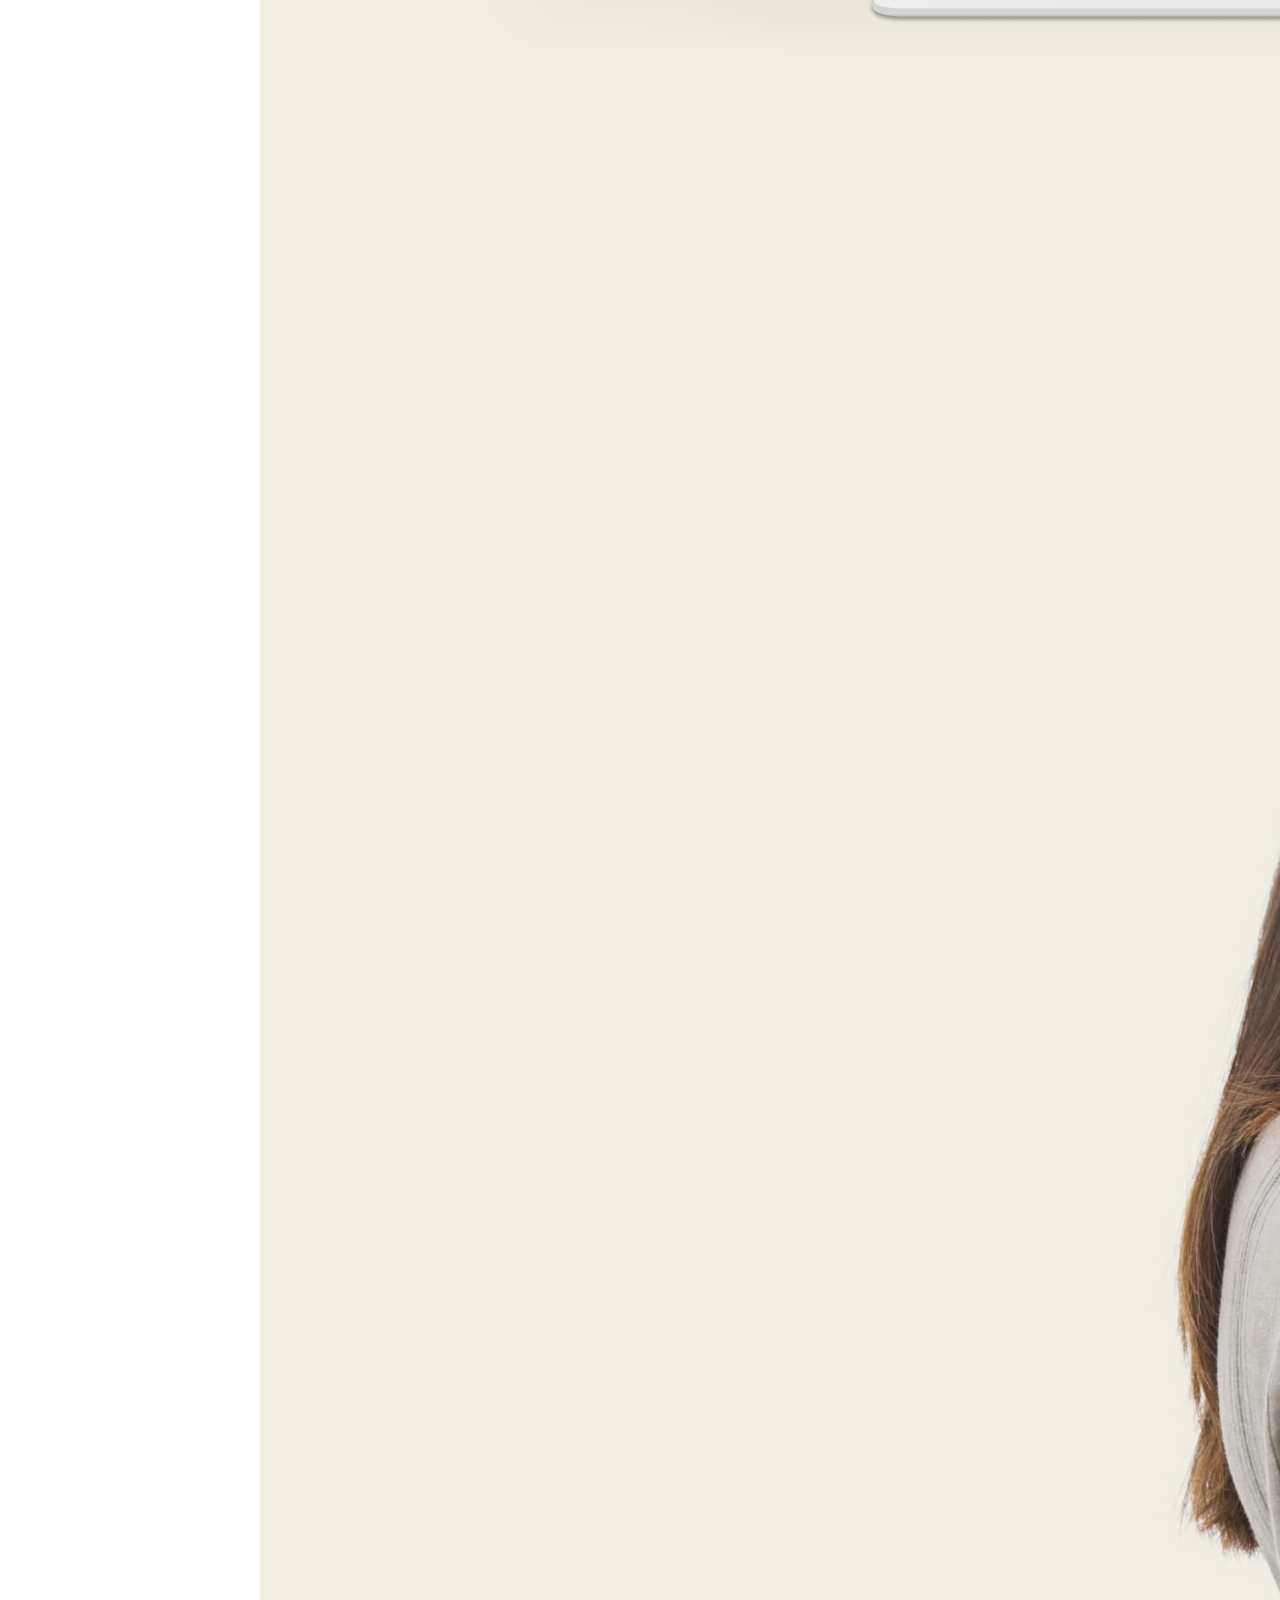
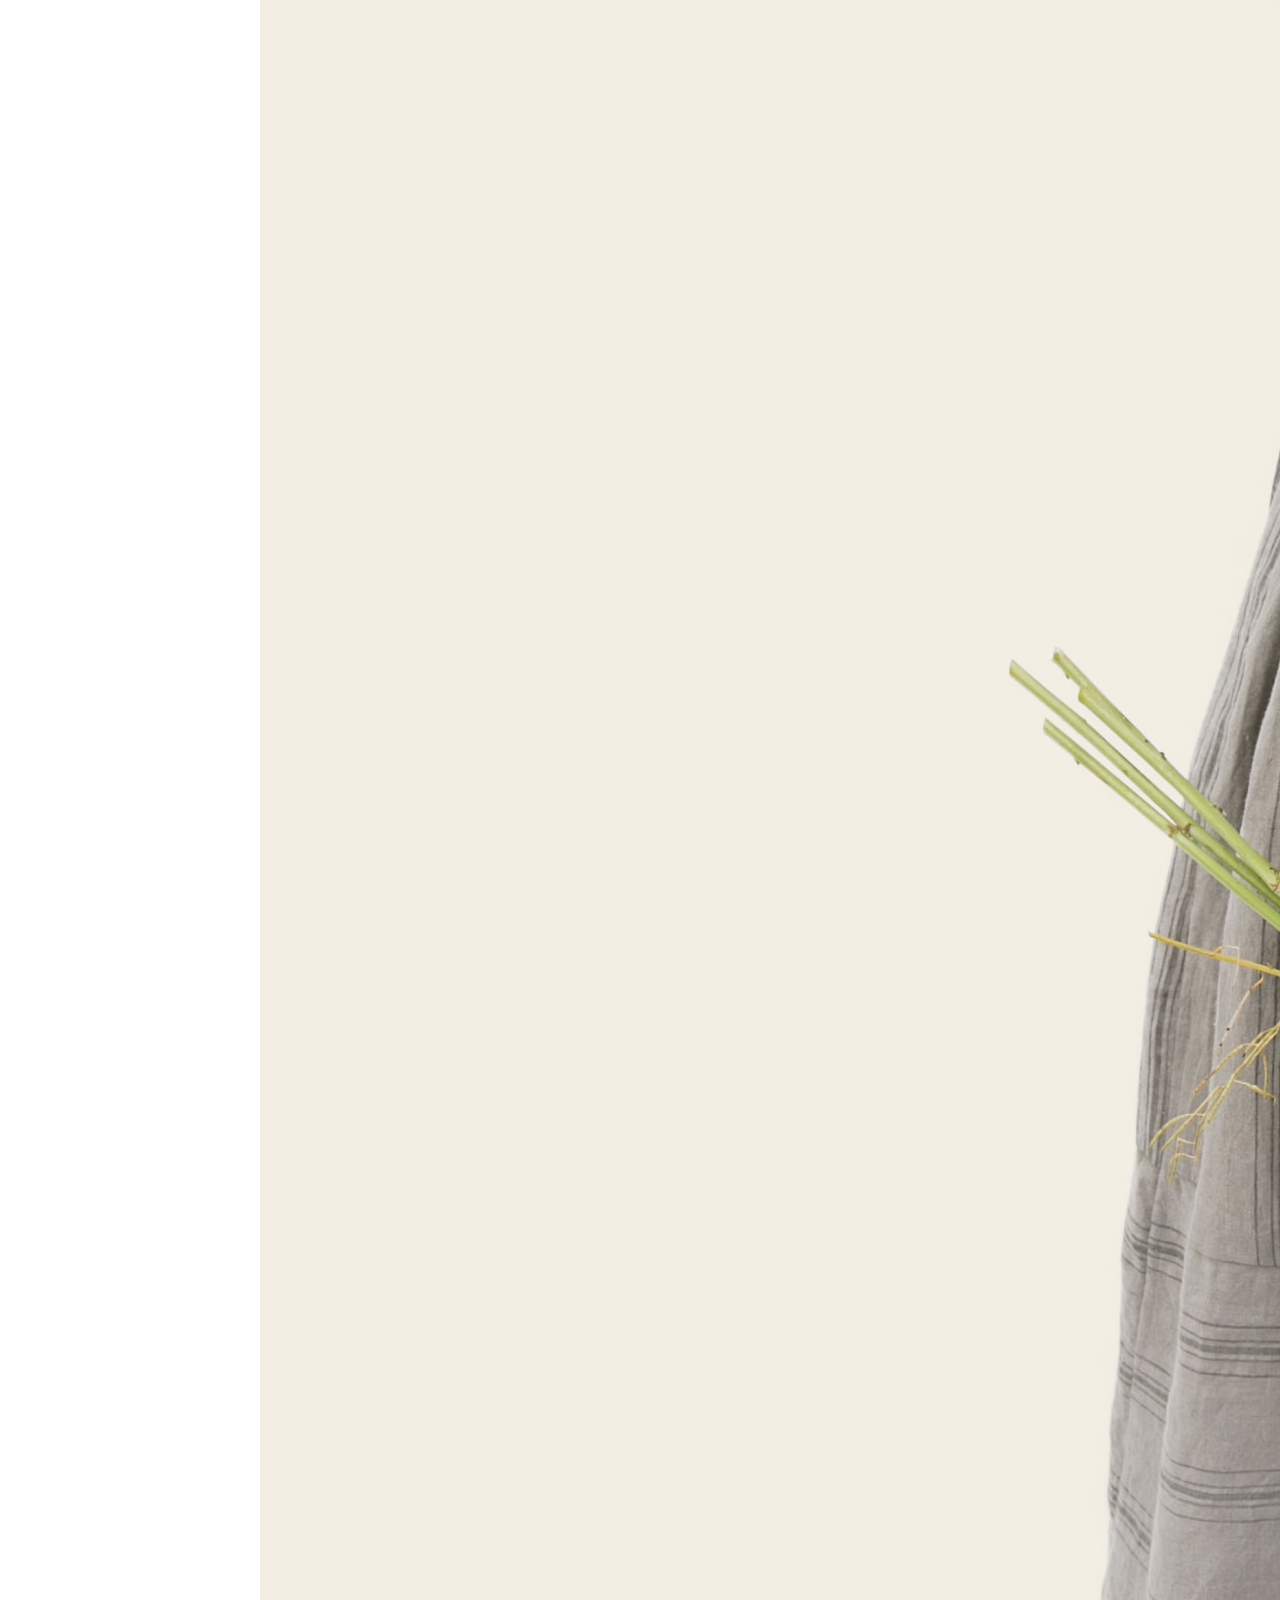
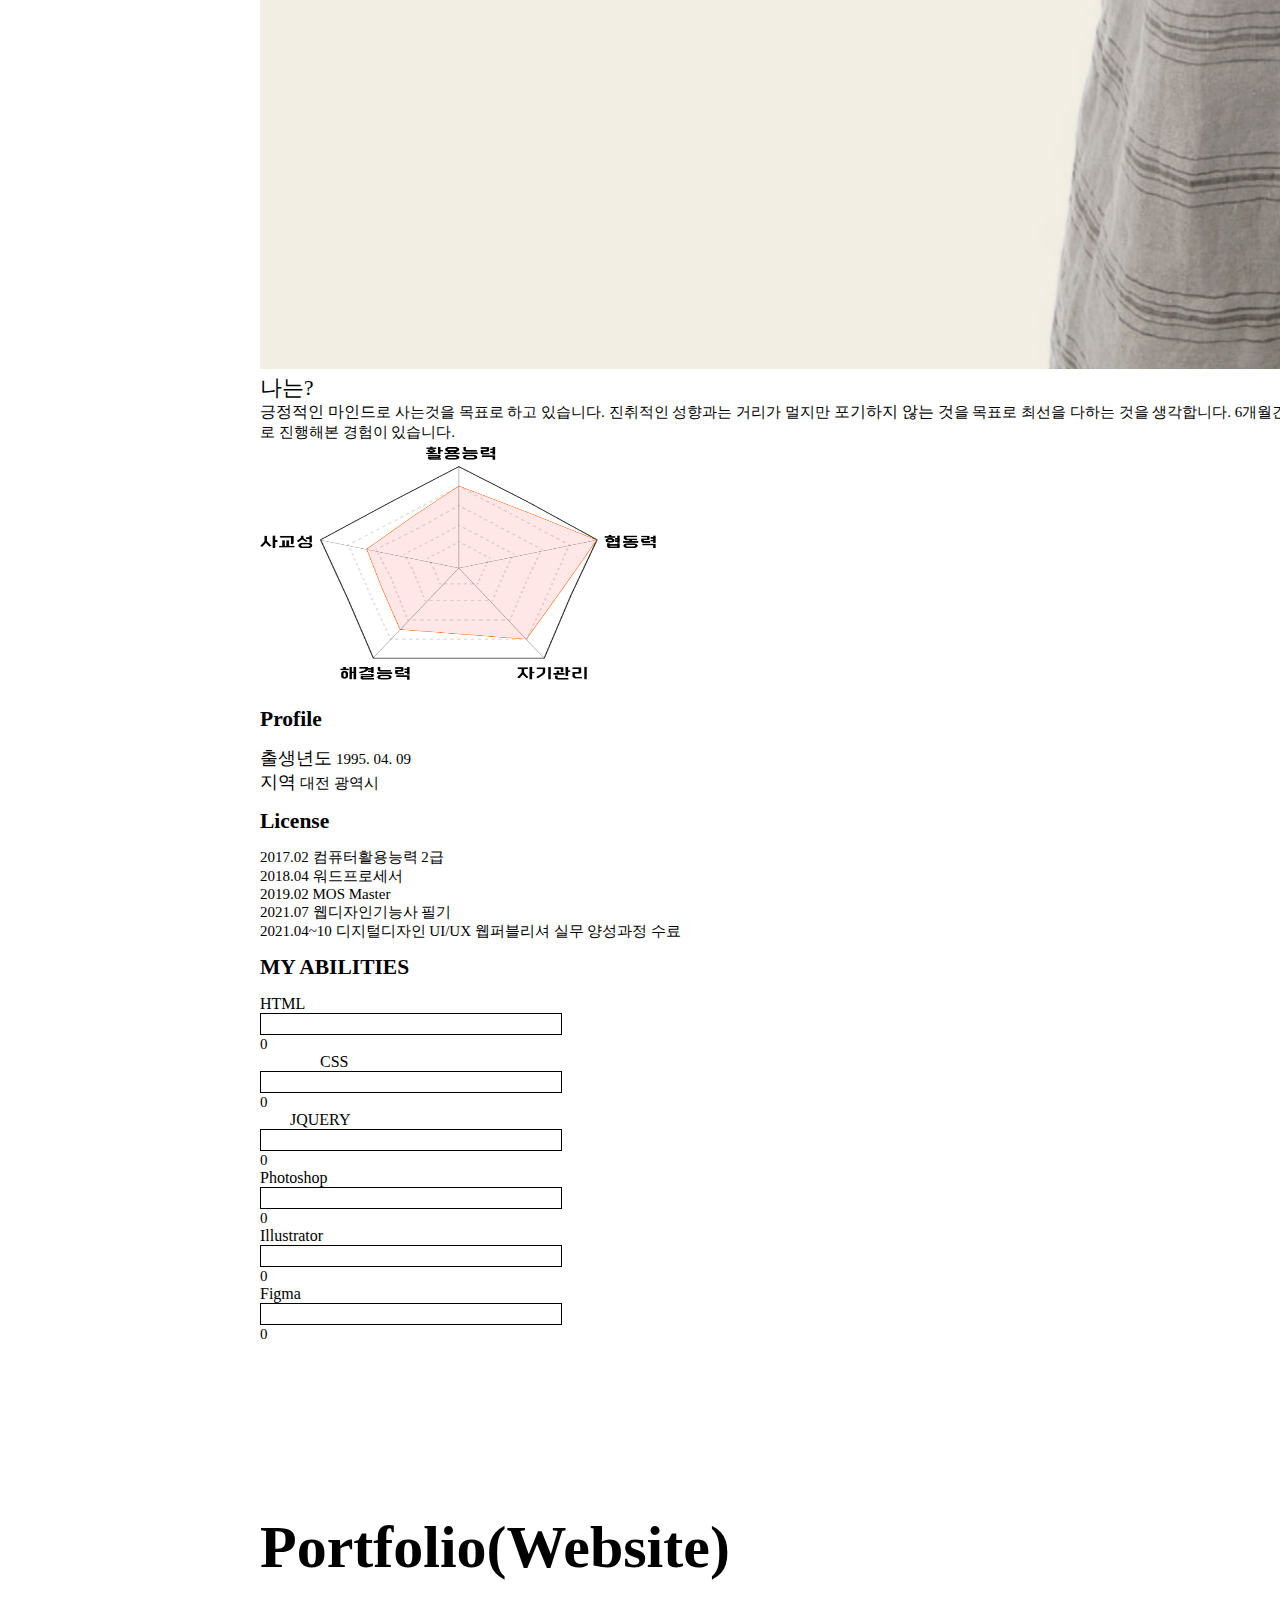
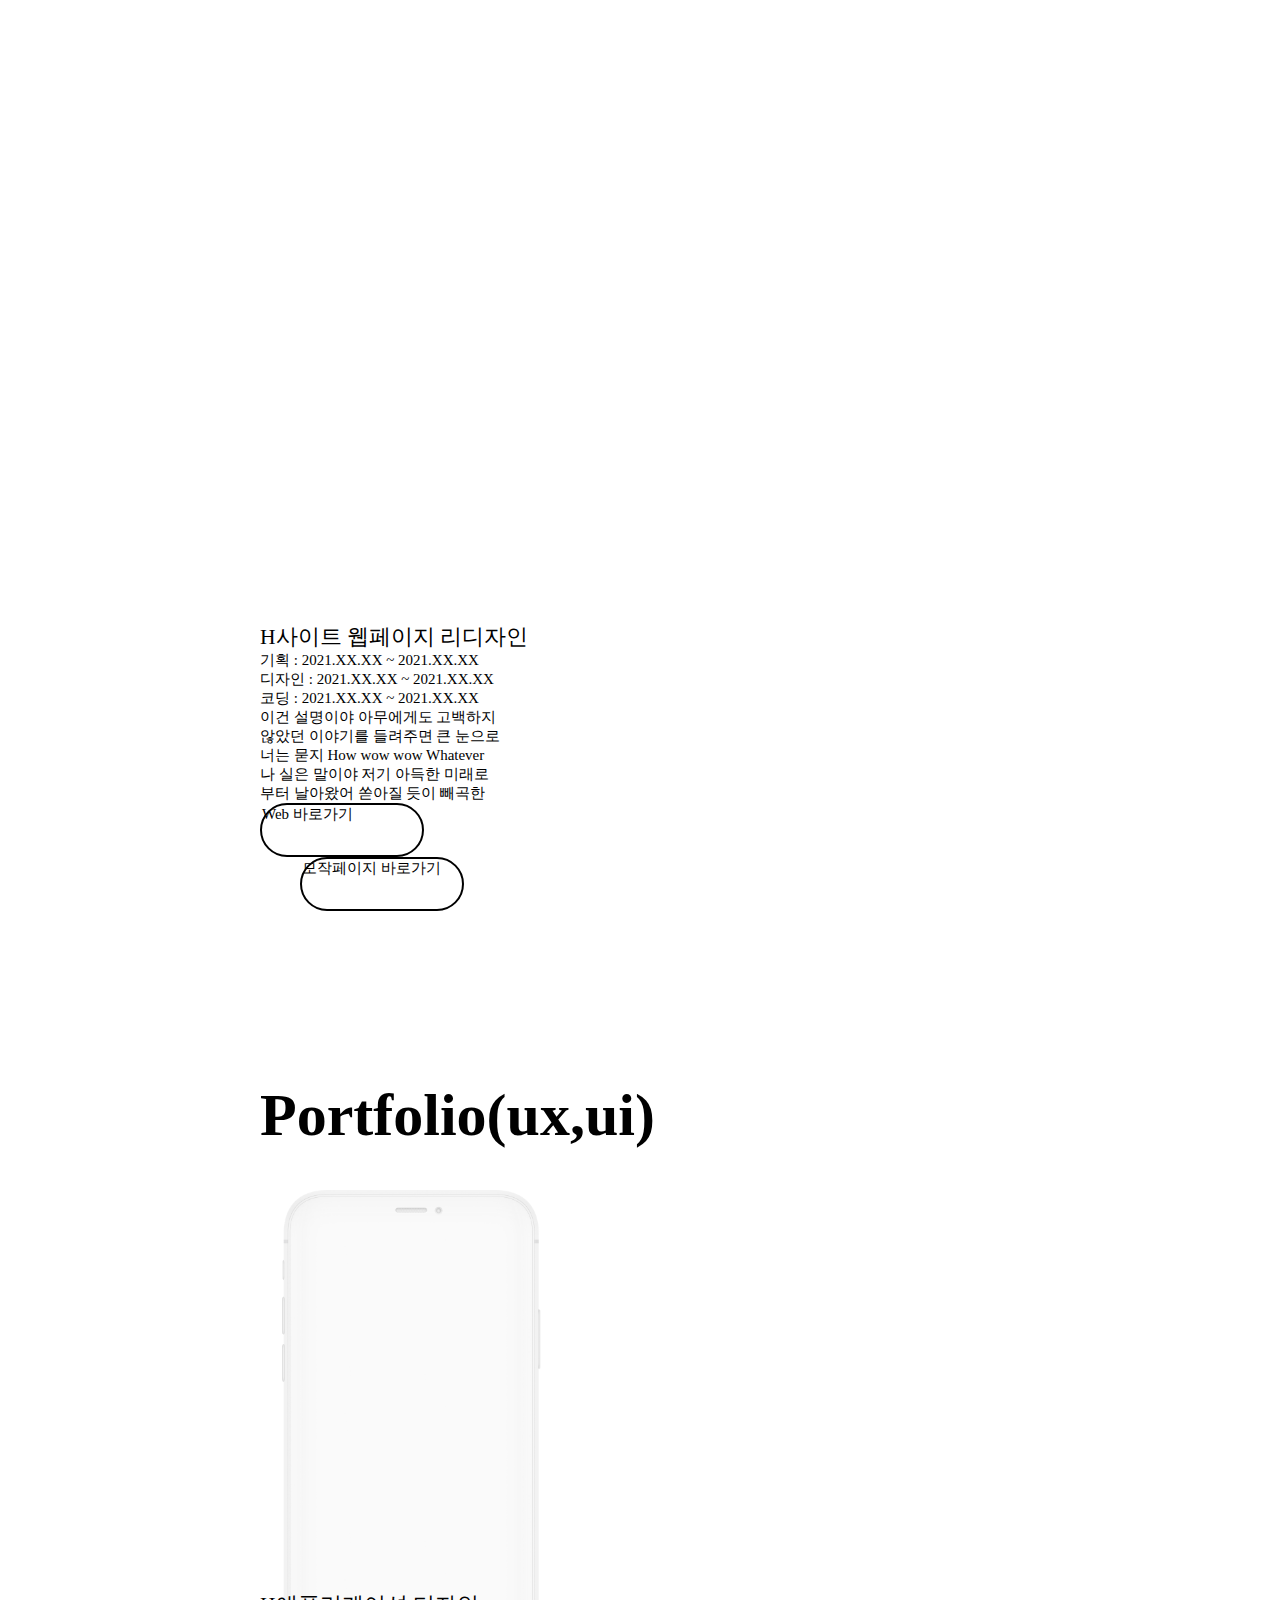
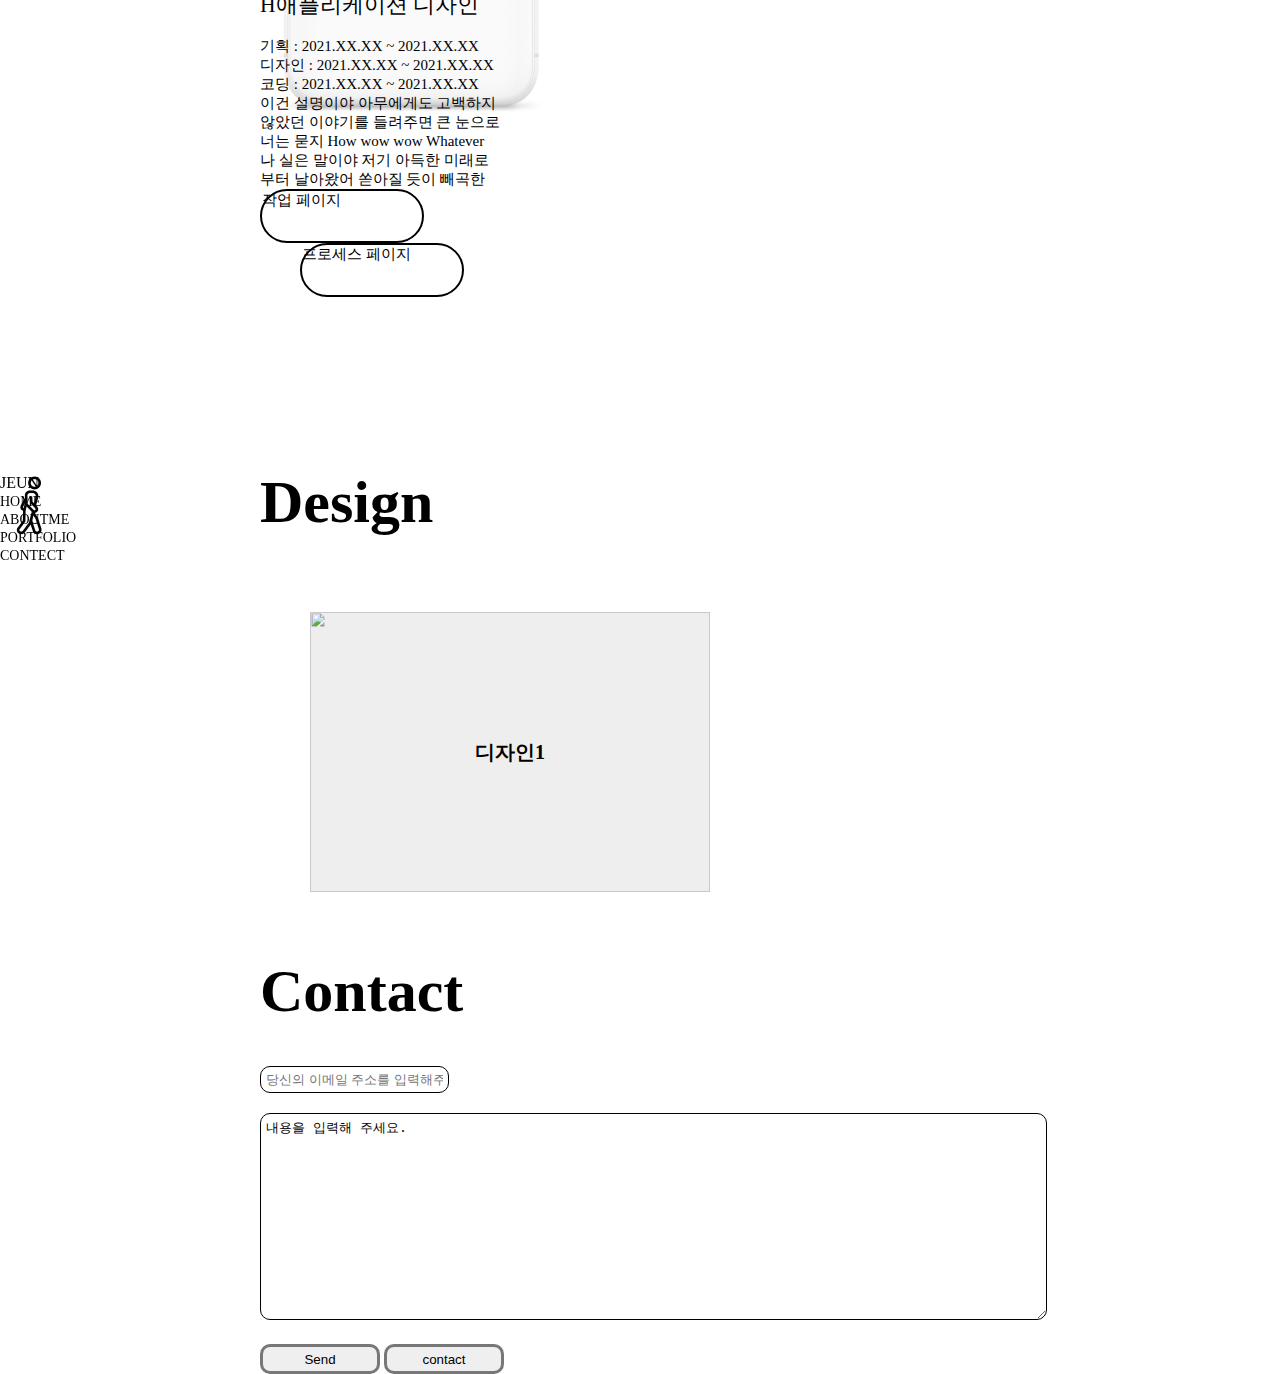
==== commit 886860aa: "진짜 최종" ====
--- a/docs/work1/index.html
+++ b/docs/work1/index.html
@@ -42,363 +42,389 @@
 
 <body>
   <div class="loading-box z-50 flex items-center justify-center text-white text-4xl">
-    <!-- <img src="./source/Walk.gif" alt=""> -->
+ <img src="./source/Walk.gif" alt=""> 
     
   </div>
-  <div class="site-wrap">
-    <div class="top-bar fixed top-0 z-40 flex bg-white w-full">
-      <a class="p-5 flex items-center ml-5 text-2xl" href="">JEUN</a>
-
-      <nav class="menu-box-1 flex ml-auto">
-
-        <ul class="flex pr-7">
-          <li data-menuanchor="section-1">
-            <a class="h-full flex items-center p-5 px-8 top_bar_text" href="#section-1">HOME</a>
-          </li>
-          <li data-menuanchor="section-2">
-            <a class="h-full flex items-center p-5 px-8 top_bar_text" href="#section-2">ABOUTME</a>
-          </li>
-          <li data-menuanchor="section-3">
-            <a class="h-full flex items-center p-5 px-8 top_bar_text" href="#section-3">PORTFOLIO</a>
-          </li>
-
-          <li data-menuanchor="section-6">
-            <a class="h-full flex items-center p-5 px-8 top_bar_text" href="#section-6">CONTECT</a>
-          </li>
-        </ul>
-      </nav>
+  <div class="site-wrap con-min-width con-max-width">
+    <div class="top-bar fixed top-0 left-0 w-full z-50 con-min-width">
+      <div class="con-max-width h-full bg-yellow-300">
+        <div class="con h-full">
+         <div class="top-bar fixed top-0 z-40 flex bg-white w-full">
+        <a class="p-5 flex items-center ml-5 text-2xl" href="">JEUN</a>
+  
+        <nav class="menu-box-1 flex ml-auto">
+  
+          <ul class="flex pr-7">
+            <li data-menuanchor="section-1">
+              <a class="h-full flex items-center p-5 px-8 top_bar_text" href="#section-1">HOME</a>
+            </li>
+            <li data-menuanchor="section-2">
+              <a class="h-full flex items-center p-5 px-8 top_bar_text" href="#section-2">ABOUTME</a>
+            </li>
+            <li data-menuanchor="section-3">
+              <a class="h-full flex items-center p-5 px-8 top_bar_text" href="#section-3">PORTFOLIO</a>
+            </li>
+  
+            <li data-menuanchor="section-6">
+              <a class="h-full flex items-center p-5 px-8 top_bar_text" href="#section-6">CONTECT</a>
+            </li>
+          </ul>
+        </nav>
+      </div>
+        </div>
+      </div>
     </div>
-
-    <div id="fullpage" class="con-min-width">
-      <section class="section section-1 relative overflow-hidden pt-16 ml-8" data-anchor="section-1">
-        <div class="section-1_wrap relative con container">
-        <div
-          class="absolute flex items-center justify-center inset-0 text-11xl whitespace-nowrap border-text mousemove-effect-1-el"
-          data-mousemove-effect1-hor-res="0.01" data-mousemove-effect1-ver-res="0.01">
-          Positive Mind,<br>
-          cooperative,<br>
-        </div>
-        <div
-          class="relative z-1 h-full flex items-center justify-center whitespace-nowrap text-8xl select-none mousemove-effect-1-el"
-          data-mousemove-effect1-hor-res="-0.01" data-mousemove-effect1-ver-res="-0.01">
-          Web Designer,<br>
-          Han Jieun
-        </div>
-      </div>
-      </section>
-
-      <section class="section section-2 pt-20" data-anchor="section-2">
-        <div class="container con">
-
-          <div class=" name1 name_wrap flex justify-center">
-            <h1 class="text-center">AboutMe</h1>
-          </div>
-          <div class="mt-10">
-
-            <div class="flex justify-evenly">
-              <div class="">
-                <img class="w-80 h-96" src="./source/people.jpg" alt="">
-              </div>
-              <div>
-                <div class="flex">
-                  <div class="w-24 AboutMe_text_wrap ml-40">나는?</div>
-                  <div class="flex-1 introduce_con w-80">
-                    <span class="section_content">긍정적인 마인드</span>로 사는것을 목표로 하고 있습니다. 진취적인 성향과는 거리가 멀지만 <span
-                      class="section_content">포기하지 않는 것</span>을 목표로 최선을 다하는 것을 생각합니다. 6개월간 수업을 들으면서 <span
-                      class="section_content">UX,UI 웹페이지 디자인을 팀작업</span>으로 진행해본 경험이 있습니다.
-                  </div>
-                </div>
-                <div class="pl-28 mt-3 graph_box">
-                  <img class=" block graph_box  ml-36 h-full " src="./source/aboutMe 이미지 테스트.png" 없는것.png alt="">
-
-                </div>
-              </div>
-            </div>
-          </div>
-          <div class="flex justify-evenly -ml-32">
-            <div class=" mt-10">
-              <div class=" ">
-                <h1 class="w-24 text-right AboutMe_text_wrap">Profile</h1>
-                <ul class="mt-2">
-                  <li class="flex">
-                    <span class="w-24 text-right section_name">출생년도</span>
-                    <span class="ml-3 introduce_con">1995. 04. 09</span>
-                  </li>
-                  <li class="flex">
-                    <span class="w-24 text-right section_name">지역</span>
-                    <span class="ml-3 introduce_con">대전 광역시</span>
-                  </li>
-                </ul>
-              </div>
-
-              <div class="flex">
-                <div class="w-80 flex ml-3 mt-3">
-                  <h1 class="w-24 text-right AboutMe_text_wrap">License</h1>
-                  <ul class="ml-3 mt-1">
-                    <li class="introduce_con">2017.02 컴퓨터활용능력 2급</li>
-                    <li class="introduce_con mt-1">2018.04 워드프로세서</li>
-                    <li class="introduce_con mt-1">2019.02 MOS Master </li>
-                    <li class="introduce_con mt-1">2021.07 웹디자인기능사 필기 </li>
-                    <li class="introduce_con mt-1">2021.04~10 디지털디자인 UI/UX 웹퍼블리셔 실무 양성과정 수료</li>
-                  </ul>
-                </div>
-              </div>
-
-            </div>
-            <div class="flex justify-center w-80 ">
-              <div class="ml-40 mt-10">
-                <h1 class="AboutMe_text_wrap">MY ABILITIES</h1>
+  
+    <div id="fullpage">
+      <section class="section section-1" data-anchor="section-1">
+        <div class="inner-wrap">
+          <div class="inner">
+            <div class="con">
+                 <div class="section-1_wrap relative">
+          <div
+            class="absolute flex items-center justify-center inset-0 text-11xl whitespace-nowrap border-text mousemove-effect-1-el"
+            data-mousemove-effect1-hor-res="0.01" data-mousemove-effect1-ver-res="0.01">
+            Positive Mind,<br>
+            cooperative,<br>
+          </div>
+          <div
+            class="relative z-1 h-full flex items-center justify-center whitespace-nowrap text-8xl select-none mousemove-effect-1-el"
+            data-mousemove-effect1-hor-res="-0.01" data-mousemove-effect1-ver-res="-0.01">
+            Web Designer,<br>
+            Han Jieun
+          </div>
+        </div>
+            </div>
+          </div>
+        </div>
+      </section>
+      
+      <section class="section section-2" data-anchor="section-2">
+        <div class="inner-wrap">
+          <div class="inner">
+            <div class="con">
+                  <div class=" name1 name_wrap flex justify-center">
+              <h1 class="text-center">AboutMe</h1>
+            </div>
+            <div class="mt-10">
+  
+              <div class="flex justify-evenly">
+                <div class="">
+                  <img class="w-80 h-96" src="./source/people.jpg" alt="">
+                </div>
                 <div>
-                  <ul class="skills">
-                    <li class="flex mt-2">
-                      <span class="section_content ml-12">HTML</span>
-                      <div class="progress-bar-box progress-bar-box-90 ml-2 "></div>
-                      <span class="progress-num-90 -ml-6 w-4  percent_text"></span>
+                  <div class="flex">
+                    <div class="w-24 AboutMe_text_wrap ml-40">나는?</div>
+                    <div class="flex-1 introduce_con w-80">
+                      <span class="section_content">긍정적인 마인드</span>로 사는것을 목표로 하고 있습니다. 진취적인 성향과는 거리가 멀지만 <span
+                        class="section_content">포기하지 않는 것</span>을 목표로 최선을 다하는 것을 생각합니다. 6개월간 수업을 들으면서 <span
+                        class="section_content">UX,UI 웹페이지 디자인을 팀작업</span>으로 진행해본 경험이 있습니다.
+                    </div>
+                  </div>
+                  <div class="pl-28 mt-3 graph_box">
+                    <img class=" block graph_box  ml-36 h-full " src="./source/aboutMe 이미지 테스트.png" 없는것.png alt="">
+  
+                  </div>
+                </div>
+              </div>
+            </div>
+            <div class="flex justify-evenly -ml-32">
+              <div class=" mt-10">
+                <div class=" ">
+                  <h1 class="w-24 text-right AboutMe_text_wrap">Profile</h1>
+                  <ul class="mt-2">
+                    <li class="flex">
+                      <span class="w-24 text-right section_name">출생년도</span>
+                      <span class="ml-3 introduce_con">1995. 04. 09</span>
                     </li>
-                    <li class="flex mt-4">
-                      <span class="section_content ml-15 ">CSS</span>
-                      <div class="progress-bar-box progress-bar-box-80 ml-2"></div>
-                      <span class="progress-num-80 -ml-6 w-4 percent_text"></span>
-                    </li>
-                    <li class="flex mt-4">
-                      <span class="section_content ml-7b8">JQUERY</span>
-                      <div class="progress-bar-box progress-bar-box-65 ml-2"></div>
-                      <span class="progress-num-65 -ml-6 w-4 percent_text"></span>
-                    </li>
-                    <li class="flex mt-4">
-                      <span class="section_content ml-2">Photoshop</span>
-                      <div class="progress-bar-box progress-bar-box-65 ml-2"></div>
-                      <span class="progress-num-65 -ml-6 w-4 percent_text"></span>
-                    </li>
-                    <li class="flex mt-4">
-                      <span class="section_content">Illustrator</span>
-                      <div class="progress-bar-box progress-bar-box-70 ml-2"></div>
-                      <span class="progress-num-70 -ml-6 w-4 percent_text"></span>
-                    </li>
-                    <li class="flex mt-4">
-                      <span class="section_content ml-10">Figma</span>
-                      <div class="progress-bar-box progress-bar-box-70 ml-2"></div>
-                      <span class="progress-num-70 -ml-6  w-4 percent_text"></span>
+                    <li class="flex">
+                      <span class="w-24 text-right section_name">지역</span>
+                      <span class="ml-3 introduce_con">대전 광역시</span>
                     </li>
                   </ul>
                 </div>
-              </div>
-            </div>
-
-
-          </div>
-        </div>
-      </section>
-
-      <section class="section section-3 pt-20" data-anchor="section-3">
-
-        <div class="container con">
-
-          <div class="name1 name_wrap flex justify-center ">
-            <h1 class="text-center">Portfolio(Website)</h1>
-          </div>
-          <div class="flex justify-evenly">
-            <div class="mockup_img-box_wrap relative">
-              <div class="mockup_img-box img_con">
-                <img class="block" src="./source/portfoilo(website)목업.png" alt="">
-                <div class="mpckup_video1 absolute w-86">
+  
+                <div class="flex">
+                  <div class="w-80 flex ml-3 mt-3">
+                    <h1 class="w-24 text-right AboutMe_text_wrap">License</h1>
+                    <ul class="ml-3 mt-1">
+                      <li class="introduce_con">2017.02 컴퓨터활용능력 2급</li>
+                      <li class="introduce_con mt-1">2018.04 워드프로세서</li>
+                      <li class="introduce_con mt-1">2019.02 MOS Master </li>
+                      <li class="introduce_con mt-1">2021.07 웹디자인기능사 필기 </li>
+                      <li class="introduce_con mt-1">2021.04~10 디지털디자인 UI/UX 웹퍼블리셔 실무 양성과정 수료</li>
+                    </ul>
+                  </div>
+                </div>
+  
+              </div>
+              <div class="flex justify-center w-80 ">
+                <div class="ml-40 mt-10">
+                  <h1 class="AboutMe_text_wrap">MY ABILITIES</h1>
+                  <div>
+                    <ul class="skills">
+                      <li class="flex mt-2">
+                        <span class="section_content ml-12">HTML</span>
+                        <div class="progress-bar-box progress-bar-box-90 ml-2 "></div>
+                        <span class="progress-num-90 -ml-6 w-4  percent_text"></span>
+                      </li>
+                      <li class="flex mt-4">
+                        <span class="section_content ml-15 ">CSS</span>
+                        <div class="progress-bar-box progress-bar-box-80 ml-2"></div>
+                        <span class="progress-num-80 -ml-6 w-4 percent_text"></span>
+                      </li>
+                      <li class="flex mt-4">
+                        <span class="section_content ml-7b8">JQUERY</span>
+                        <div class="progress-bar-box progress-bar-box-65 ml-2"></div>
+                        <span class="progress-num-65 -ml-6 w-4 percent_text"></span>
+                      </li>
+                      <li class="flex mt-4">
+                        <span class="section_content ml-2">Photoshop</span>
+                        <div class="progress-bar-box progress-bar-box-65 ml-2"></div>
+                        <span class="progress-num-65 -ml-6 w-4 percent_text"></span>
+                      </li>
+                      <li class="flex mt-4">
+                        <span class="section_content">Illustrator</span>
+                        <div class="progress-bar-box progress-bar-box-70 ml-2"></div>
+                        <span class="progress-num-70 -ml-6 w-4 percent_text"></span>
+                      </li>
+                      <li class="flex mt-4">
+                        <span class="section_content ml-10">Figma</span>
+                        <div class="progress-bar-box progress-bar-box-70 ml-2"></div>
+                        <span class="progress-num-70 -ml-6  w-4 percent_text"></span>
+                      </li>
+                    </ul>
+                  </div>
+                </div>
+              </div>
+  
+  
+            </div>
+            </div>
+          </div>
+        </div>
+      </section>
+      
+      <section class="section section-3" data-anchor="section-3">
+        <div class="inner-wrap">
+          <div class="inner">
+            <div class="con">
+           <div class="name1 name_wrap flex justify-center ">
+              <h1 class="text-center">Portfolio(Website)</h1>
+            </div>
+            <div class="flex justify-evenly">
+              <div class="mockup_img-box_wrap relative">
+                <div class="mockup_img-box img_con">
+                  <img class="block" src="./source/portfoilo(website)목업.png" alt="">
+                  <div class="mpckup_video1 absolute w-86">
+                    <!-- <video id="myVideo" src="movie.mp4" controls autoplay></video> -->
+                  </div>
+    
+                </div>
+              </div>
+              <div class="flex"></div>
+              <div class="">
+                <div class="w-96 ml-32 mt-36"><span class="AboutMe_text_wrap">H사이트 웹페이지 리디자인</span><br>
+                  <div class="mt-8">
+                    <span class="ml-3 introduce_con ">기획 : 2021.XX.XX ~ 2021.XX.XX</span><br>
+                    <span class="ml-1 introduce_con">디자인 : 2021.XX.XX ~ 2021.XX.XX</span><br>
+                    <span class="ml-3 introduce_con">코딩 : 2021.XX.XX ~ 2021.XX.XX</span><br>
+                  </div>
+                  <div class="pt-8 ml-4 introduce_con"><span class="">이건 설명이야
+                      아무에게도 고백하지<br> 않았던
+                      이야기를 들려주면
+                      큰 눈으로<br> 너는 묻지
+                      How wow wow Whatever<br>
+                      나 실은 말이야
+                      저기 아득한 미래로<br>부터 날아왔어
+                      쏟아질 듯이 빼곡한
+                    </span>
+  
+                  </div>
+                  <div class="check-box flex mt-10 -ml-14">
+                    <div class="box-1 cursor-pointer flex "><a class="introduce_con ml-9 flex items-center"
+                        href="https://www.naver.com/" target="_blank">Web 바로가기</a></div>
+                    <div class="box-1 box-2 cursor-pointer flex"><a
+                        class="whitespace-nowrap introduce_con ml-4 flex items-center"
+                        href="https://wiken.io/b/167/259?dummy=dummy&toastMsg=hanjieun%EB%8B%98%20%ED%99%98%EC%98%81%ED%95%A9%EB%8B%88%EB%8B%A4.&toastMsgJsUnixTimestamp=1630298604027"
+                        target="_blank">모작페이지 바로가기</a></div>
+                  </div>
+  
+                </div>
+              </div>
+            </div>
+            </div>
+          </div>
+        </div>
+      </section>
+  
+    
+  
+      <section class="section section-4" data-anchor="section-4">
+        <div class="inner-wrap">
+          <div class="inner">
+            <div class="con">
+             <div class=" name_wrap name1 flex justify-center ">
+              <h1 class="text-center ">Portfolio(ux,ui)</h1>
+            </div>
+            <div class="flex justify-evenly mt-2">
+              <div class="mockup_img-box_wrap2 relative">
+                <img class="mockup_img2 absolute" src="./source/portfolio(ux,ui).png" alt="">
+                <div class="mpckup_video2 absolute w-60">
                   <!-- <video id="myVideo" src="movie.mp4" controls autoplay></video> -->
                 </div>
   
-              </div>
-            </div>
-            <div class="flex"></div>
-            <div class="">
-              <div class="w-96 ml-32 mt-36"><span class="AboutMe_text_wrap">H사이트 웹페이지 리디자인</span><br>
-                <div class="mt-8">
-                  <span class="ml-3 introduce_con ">기획 : 2021.XX.XX ~ 2021.XX.XX</span><br>
-                  <span class="ml-1 introduce_con">디자인 : 2021.XX.XX ~ 2021.XX.XX</span><br>
-                  <span class="ml-3 introduce_con">코딩 : 2021.XX.XX ~ 2021.XX.XX</span><br>
-                </div>
-                <div class="pt-8 ml-4 introduce_con"><span class="">이건 설명이야
-                    아무에게도 고백하지<br> 않았던
-                    이야기를 들려주면
-                    큰 눈으로<br> 너는 묻지
-                    How wow wow Whatever<br>
-                    나 실은 말이야
-                    저기 아득한 미래로<br>부터 날아왔어
-                    쏟아질 듯이 빼곡한
-                  </span>
-
-                </div>
-                <div class="check-box flex mt-10 -ml-14">
-                  <div class="box-1 cursor-pointer flex "><a class="introduce_con ml-9 flex items-center"
-                      href="https://www.naver.com/" target="_blank">Web 바로가기</a></div>
-                  <div class="box-1 box-2 cursor-pointer flex"><a
-                      class="whitespace-nowrap introduce_con ml-4 flex items-center"
-                      href="https://wiken.io/b/167/259?dummy=dummy&toastMsg=hanjieun%EB%8B%98%20%ED%99%98%EC%98%81%ED%95%A9%EB%8B%88%EB%8B%A4.&toastMsgJsUnixTimestamp=1630298604027"
-                      target="_blank">모작페이지 바로가기</a></div>
-                </div>
-
-              </div>
-            </div>
-          </div>
-
-        </div>
-
-      </section>
-
-      <section class="section section-4 pt-20" data-anchor="section-4">
-        <div class="container con">
-          <div class=" name_wrap name1 flex justify-center ">
-            <h1 class="text-center ">Portfolio(ux,ui)</h1>
-          </div>
-          <div class="flex justify-evenly mt-2">
-            <div class="mockup_img-box_wrap2 relative">
-              <img class="mockup_img2 absolute" src="./source/portfolio(ux,ui).png" alt="">
-              <div class="mpckup_video2 absolute w-60">
-                <!-- <video id="myVideo" src="movie.mp4" controls autoplay></video> -->
-              </div>
-
-
-            </div>
-            <div class="flex">
-              <div class="">
-                <div class="w-96 ml-44 mt-40 "><span class="AboutMe_text_wrap ml-10">H애플리케이션 디자인</span><br>
-                  <div class="flex justify-center w-full ">
-                    <div class="mt-8 flex flex-1">
-                      <div class="w-40 -ml-20 ">
-                        <img src="https://picsum.photos/id/227/300/500" alt="">
-                        
-
-
-                      </div>
-                      <div class="mt-auto mb-auto">
-                        <span class="ml-10 introduce_con whitespace-nowrap">기획 : 2021.XX.XX ~ 2021.XX.XX</span><br>
-                        <span class="ml-10 introduce_con whitespace-nowrap">디자인 : 2021.XX.XX ~ 2021.XX.XX</span><br>
-                        <span class="ml-10 introduce_con whitespace-nowrap">코딩 : 2021.XX.XX ~ 2021.XX.XX</span><br>
-                        <div class="pt-10 ml-10 introduce_con"><span class="">이건 설명이야
-                            아무에게도 고백하지<br> 않았던
-                            이야기를 들려주면
-                            큰 눈으로<br> 너는 묻지
-                            How wow wow Whatever<br>
-                            나 실은 말이야
-                            저기 아득한 미래로<br>부터 날아왔어
-                            쏟아질 듯이 빼곡한
-                          </span>
+  
+              </div>
+              <div class="flex">
+                <div class="">
+                  <div class="w-96 ml-44 mt-40 "><span class="AboutMe_text_wrap ml-10">H애플리케이션 디자인</span><br>
+                    <div class="flex justify-center w-full ">
+                      <div class="mt-8 flex flex-1">
+                        <div class="w-40 -ml-20 ">
+                          <img src="https://picsum.photos/id/227/300/500" alt="">
+                          
+  
+  
+                        </div>
+                        <div class="mt-auto mb-auto">
+                          <span class="ml-10 introduce_con whitespace-nowrap">기획 : 2021.XX.XX ~ 2021.XX.XX</span><br>
+                          <span class="ml-10 introduce_con whitespace-nowrap">디자인 : 2021.XX.XX ~ 2021.XX.XX</span><br>
+                          <span class="ml-10 introduce_con whitespace-nowrap">코딩 : 2021.XX.XX ~ 2021.XX.XX</span><br>
+                          <div class="pt-10 ml-10 introduce_con"><span class="">이건 설명이야
+                              아무에게도 고백하지<br> 않았던
+                              이야기를 들려주면
+                              큰 눈으로<br> 너는 묻지
+                              How wow wow Whatever<br>
+                              나 실은 말이야
+                              저기 아득한 미래로<br>부터 날아왔어
+                              쏟아질 듯이 빼곡한
+                            </span>
+                          </div>
                         </div>
                       </div>
+  
+  
                     </div>
-
-
-                  </div>
-                  <div class="check-box flex mt-10 -ml-12">
-                    <div class="box-1 cursor-pointer flex "><a class="introduce_con ml-11 flex items-center"
-                        href="https://www.naver.com/" target="_blank">작업 페이지</a></div>
-                    <div class="box-1 box-2 cursor-pointer flex"><a
-                        class="whitespace-nowrap introduce_con ml-7 flex items-center"
-                        href="https://wiken.io/b/167/259?dummy=dummy&toastMsg=hanjieun%EB%8B%98%20%ED%99%98%EC%98%81%ED%95%A9%EB%8B%88%EB%8B%A4.&toastMsgJsUnixTimestamp=1630298604027"
-                        target="_blank">프로세스 페이지</a></div>
-                  </div>
-
-                </div>
-              </div>
-            </div>
-          </div>
-      </section>
-      <section class="section section-5 pt-20" data-anchor="section-5">
-        <div class="container con">
-          <div class="name_wrap name1 flex justify-center">
-            <h1 class="text-center">Design</h1>
-          </div>
-          <div class="flex justify-center items-center mt-40">
-            <div class="swiper-container">
-              <!-- Additional required wrapper -->
-              <div class="swiper-wrapper">
-                <!-- Slides -->
-                <div class="swiper-slide  cursor-pointer ">
-
-                  <a class="swiper_box-2 w-full h-full" href="https://picsum.photos/id/231/450/300"
-                    data-lightbox="image-1" data-title="마음에 드는 배너라서, 살짝 리디자인 해봤습니다.">
-                    <img src="https://picsum.photos/id/231/450/300" alt="">
-                    <div class="design_text">디자인1</div>
-                  </a>
-
-                </div>
-                <div class="swiper-slide  cursor-pointer ">
-                  <a class="swiper_box-2 " href="https://picsum.photos/id/232/450/300" data-lightbox="image-2"
-                    data-title="이미지 2 설명 ...">
-                    <img src="https://picsum.photos/id/222/450/300" alt="">
-                    <div class=" design_text">디자인2</div>
-                  </a>
-                </div>
-                <div class="swiper-slide  cursor-pointer">
-                  <a class="swiper_box-2" href="https://picsum.photos/id/233/450/300" data-lightbox="image-3"
-                    data-title="이미지 3 설명 ...">
-                    <img src="https://picsum.photos/id/233/450/300" alt="">
-                    <div class="design_text">디자인3</div>
-                  </a>
-                </div>
-                <div class="swiper-slide  cursor-pointer">
-                  <a class="swiper_box-2" href="https://picsum.photos/id/234/450/300" data-lightbox="image-4"
-                    data-title="이미지 4 설명 ...">
-                    <img src="https://picsum.photos/id/234/450/300" alt="">
-                    <div class="design_text">디자인4</div>
-                  </a>
-                </div>
-
-              </div>
-              <!-- If we need navigation buttons -->
-              <div class="swiper-button-prev"></div>
-              <div class="swiper-button-next"></div>
-            </div>
-          </div>
-        </div>
-      </section>
-      <section class="section section-6 relatvie  " data-anchor="section-6">
-       
-        <div class="container con w-full ">
-          <div class="mr-16 name_wrap name1 flex justify-center ">
-            <h1 class="text-center mt-20 ">Contact</h1>
-          </div>
-          <div class="flex justify-center items-center mt-24 mr-5">
-            <form class="form-1" target="_blank" action="https://formspree.io/f/xzbykgda" onsubmit="sendEmailForm(this); return false;" method="POST">
-              <div>
-                <input autofocus type="email" name="_replyto" placeholder="당신의 이메일 주소를 입력해주세요.">
-              </div>
-              <div class="flex">
-                <textarea name="message" rows="13" cols="95" placeholder="내용을 입력해 주세요."></textarea>
-              </div>
-              <div class=" send_button section_content flex justify-end">
-                <button type="button">Send</button>
-                <button class="ml-5 btn-popup-1" type="button">contact
-                </button>
-        
-              </div>
-        
-            </form>
-          </div>
-          <div class="popup">
-        
-            <div class="popup__content">
-              <div class="popup_black">
-              <div class="popup__head flex">
-                    <div class="popup-top mr-auto inline-block w-10 cotact_popup_text"><span>JEUN</span></div>
-                <div class="popup__btn-close mt-0 ml-auto w-5 h-5"><i class="fab fa-buysellads"></i></div>
-              </div>
-              <div class="popup__body">
-                <div class="con">
-                  <div class="footer_text">
-                    <div class="footer_phone"><i class="fas fa-phone"><span class="ml-2 top_bar_text">010.6850.3528</span></i></div>
-                     <div class="footer_fbook"><i class="fab fa-facebook"><span class="ml-2 top_bar_text">hjy950409@naver.com</span></i></div>
-              <div class="footer_email"><i class="far fa-envelope"><span class="ml-2 top_bar_text">hjy950409@naver.com</span></i></div>
-             </div>
-                </div>
-              </div>
-            </div>
-              </div>
-          </div>
-        
-        </div>
-        
-      </section>
-
-
+                    <div class="check-box flex mt-10 -ml-12">
+                      <div class="box-1 cursor-pointer flex "><a class="introduce_con ml-11 flex items-center"
+                          href="https://www.naver.com/" target="_blank">작업 페이지</a></div>
+                      <div class="box-1 box-2 cursor-pointer flex"><a
+                          class="whitespace-nowrap introduce_con ml-7 flex items-center"
+                          href="https://wiken.io/b/167/259?dummy=dummy&toastMsg=hanjieun%EB%8B%98%20%ED%99%98%EC%98%81%ED%95%A9%EB%8B%88%EB%8B%A4.&toastMsgJsUnixTimestamp=1630298604027"
+                          target="_blank">프로세스 페이지</a></div>
+                    </div>
+  
+                  </div>
+                </div>
+              </div>
+            </div>
+            </div>
+          </div>
+        </div>
+      </section>
+  
+      <section class="section section-5" data-anchor="section-5">
+        <div class="inner-wrap">
+          <div class="inner">
+            <div class="con">
+                       <div class="name_wrap name1 flex justify-center">
+              <h1 class="text-center">Design</h1>
+            </div>
+            <div class="flex justify-center items-center mt-40">
+              <div class="swiper-container">
+                <!-- Additional required wrapper -->
+                <div class="swiper-wrapper">
+                  <!-- Slides -->
+                  <div class="swiper-slide  cursor-pointer ">
+  
+                    <a class="swiper_box-2 w-full h-full" href="https://picsum.photos/id/231/450/300"
+                      data-lightbox="image-1" data-title="마음에 드는 배너라서, 살짝 리디자인 해봤습니다.">
+                      <img src="https://picsum.photos/id/231/450/300" alt="">
+                      <div class="design_text">디자인1</div>
+                    </a>
+  
+                  </div>
+                  <div class="swiper-slide  cursor-pointer ">
+                    <a class="swiper_box-2 " href="https://picsum.photos/id/232/450/300" data-lightbox="image-2"
+                      data-title="이미지 2 설명 ...">
+                      <img src="https://picsum.photos/id/222/450/300" alt="">
+                      <div class=" design_text">디자인2</div>
+                    </a>
+                  </div>
+                  <div class="swiper-slide  cursor-pointer">
+                    <a class="swiper_box-2" href="https://picsum.photos/id/233/450/300" data-lightbox="image-3"
+                      data-title="이미지 3 설명 ...">
+                      <img src="https://picsum.photos/id/233/450/300" alt="">
+                      <div class="design_text">디자인3</div>
+                    </a>
+                  </div>
+                  <div class="swiper-slide  cursor-pointer">
+                    <a class="swiper_box-2" href="https://picsum.photos/id/234/450/300" data-lightbox="image-4"
+                      data-title="이미지 4 설명 ...">
+                      <img src="https://picsum.photos/id/234/450/300" alt="">
+                      <div class="design_text">디자인4</div>
+                    </a>
+                  </div>
+  
+                </div>
+                <!-- If we need navigation buttons -->
+                <div class="swiper-button-prev"></div>
+                <div class="swiper-button-next"></div>
+              </div>
+            </div>
+            </div>
+          </div>
+        </div>
+      </section>
+      <section class="section section-6 " data-anchor="section-6">
+        <div class="inner-wrap no-padding-top">
+          <div class="inner">
+            <div class="con">
+                 <div class="mr-16 name_wrap name1 flex justify-center ">
+              <h1 class="text-center mt-20 ">Contact</h1>
+            </div>
+            <div class="flex justify-center items-center mt-24 mr-5">
+              <form class="form-1" target="_blank" action="https://formspree.io/f/xzbykgda" onsubmit="sendEmailForm(this); return false;" method="POST">
+                <div>
+                  <input autofocus type="email" name="_replyto" placeholder="당신의 이메일 주소를 입력해주세요.">
+                </div>
+                <div class="flex">
+                  <textarea name="message" rows="13" cols="95" placeholder="내용을 입력해 주세요."></textarea>
+                </div>
+                <div class=" send_button section_content flex justify-end">
+                  <button type="button">Send</button>
+                  <button class="ml-5 btn-popup-1" type="button">contact
+                  </button>
+          
+                </div>
+          
+              </form>
+            </div>
+            <div class="popup">
+          
+              <div class="popup__content">
+                <div class="popup_black">
+                <div class="popup__head flex">
+                      <div class="popup-top mr-auto inline-block w-10 cotact_popup_text"><span>JEUN</span></div>
+                  <div class="popup__btn-close mt-0 ml-auto w-5 h-5"><i class="fab fa-buysellads"></i></div>
+                </div>
+                <div class="popup__body">
+                  <div class="con">
+                    <div class="footer_text">
+                      <div class="footer_phone"><i class="fas fa-phone"><span class="ml-2 top_bar_text">010.6850.3528</span></i></div>
+                       <div class="footer_fbook"><i class="fab fa-facebook"><span class="ml-2 top_bar_text">hjy950409@naver.com</span></i></div>
+                <div class="footer_email"><i class="far fa-envelope"><span class="ml-2 top_bar_text">hjy950409@naver.com</span></i></div>
+               </div>
+                  </div>
+                </div>
+              </div>
+                </div>
+            </div>
+            </div>
+          </div>
+        </div>
+      </section>
     </div>
   </div>
 </body>
--- a/docs/work1/index.css
+++ b/docs/work1/index.css
@@ -140,7 +140,18 @@
 .box-2{
   margin-left:40px;
 }
-
+.section .inner-wrap {
+  min-height:100%;
+  display:flex;
+}
+
+.section .inner-wrap:not(.no-padding-top) {
+  padding-top:var(--site-top-bar-height);
+}
+
+.section .inner-wrap > .inner {
+  width:100%;
+}
 /*폰트*/
 @font-face {
     font-family: 'EliceDigitalBaeum_Bold';
@@ -166,7 +177,7 @@
   left:0;
   width:100%;
   height:100%;
-  background-color:rgba(0,0,0,0.5);
+ 
   z-index:10;
   transition:opacity 0.3s, visibility 0.3s;
   padding-top:0;
@@ -178,7 +189,7 @@
 
 /*탑바*/
 .top-bar{
-  z-index:100;
+  z-index:20;
   position:fixed;
   top:0;
   left:0;
@@ -198,7 +209,7 @@
 }
 /*메인페이지*/
 .section-1_wrap{
-  width:1700px;
+  width:1500px;
   height:800px;
 }
 
@@ -406,13 +417,12 @@
   display:flex;
   align-items:center;
   justify-content:center;
-  height:100vh;
-  width:100vw;
+ 
 }
 .swiper-container {
   position: relative;
-  width: 70vw;
-  height: 280px;
+  width: 1200px;
+  height: 340px;
   overflow:hidden;
 }
 
@@ -422,8 +432,8 @@
 }
 
 .swiper-slide {
-  width:70%;
-  height: 100%;
+  width:500px;
+  height:350px;
   display: flex;
   background: #eee;
   align-items: center;
@@ -446,9 +456,12 @@
 
 .swiper_box-2 > img {
   display:block;
-}
-
-.swiper_box-2 >  div {
+  width:500px;
+  height:350px;
+
+}
+
+.swiper_box-2 >  .design_text {
   position:absolute;
   top:0;
   left:0;
@@ -466,6 +479,7 @@
 .swiper_box-2:hover > div {
   color:white;
   background-color:rgba(0,0,0,0.5);
+ 
 }
 .swiper_img-box{
   width:700px;
@@ -514,7 +528,7 @@
   max-height:2000px;
 }
 .popup {
-  
+  z-index: 50;
   position:absolute;
   top:0;
   left:0;
@@ -582,4 +596,3 @@
   left:25%;
   margin-top:35px;
 }
-
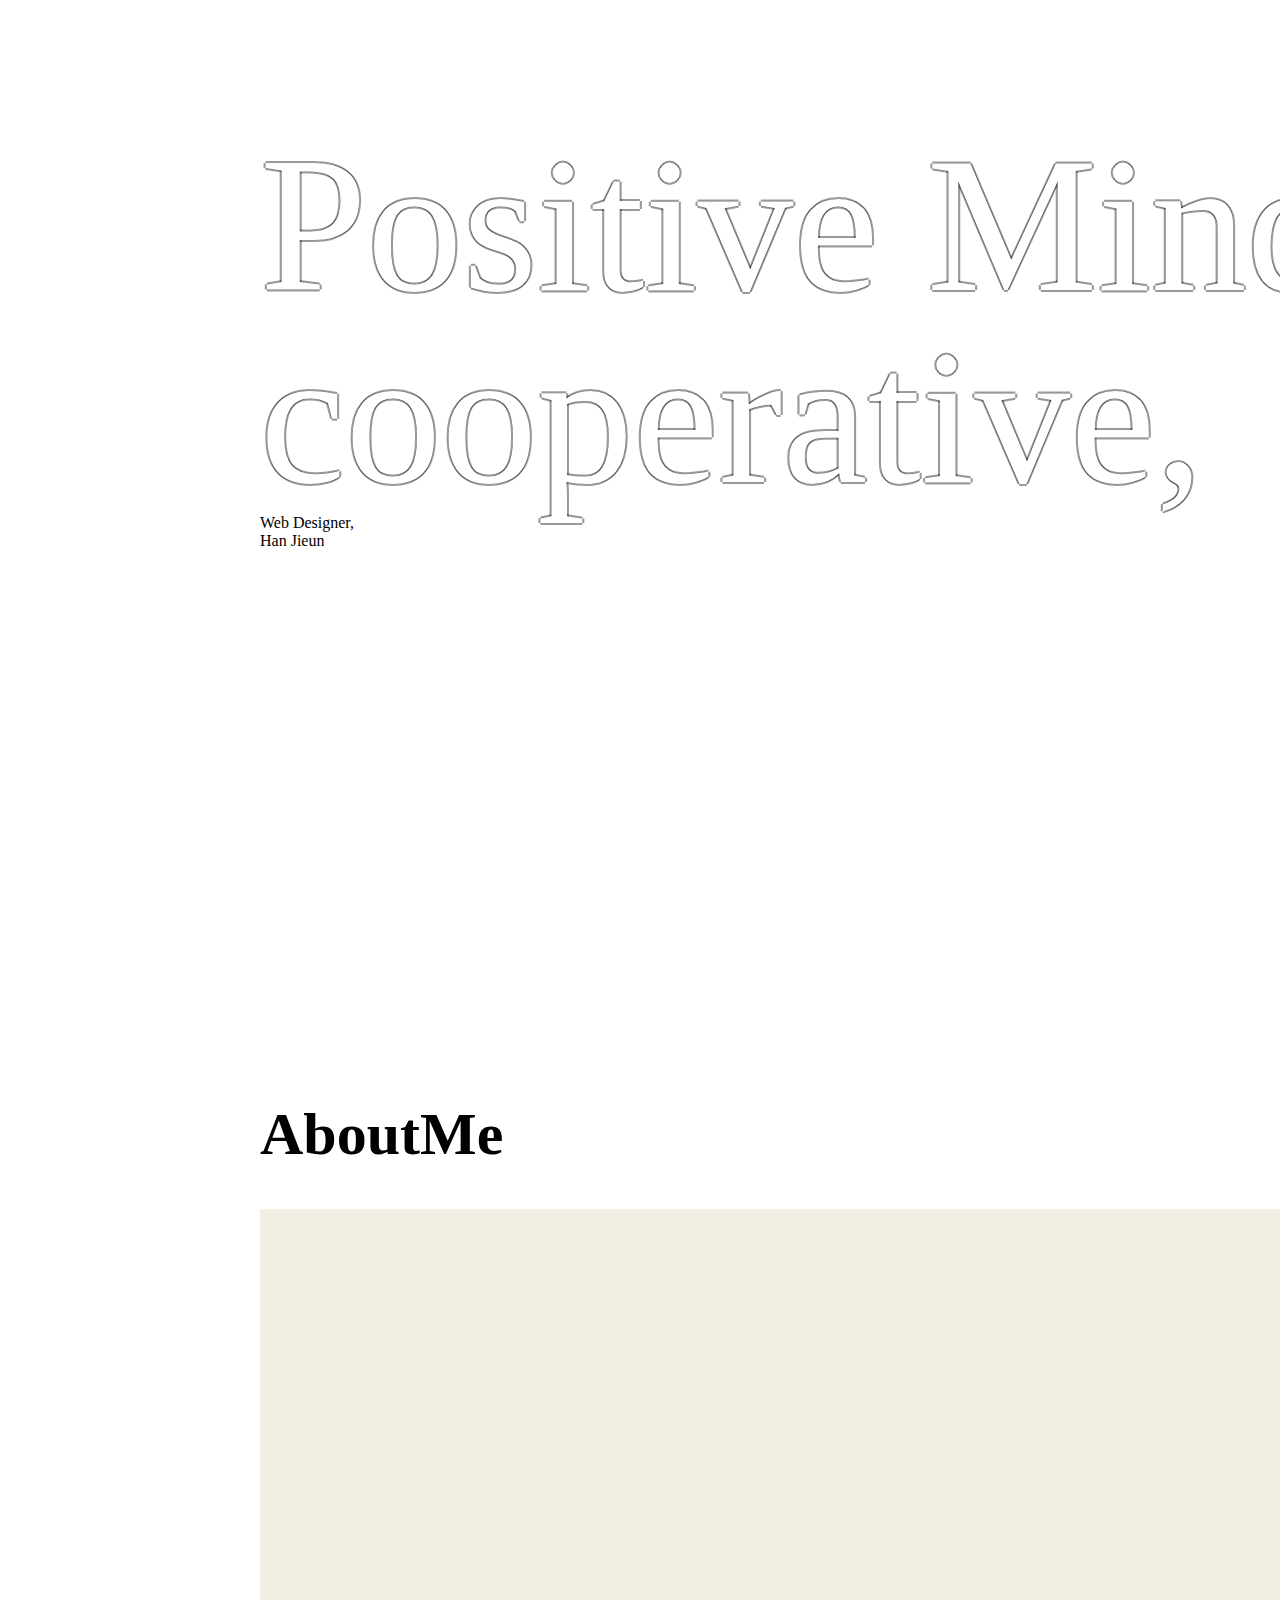
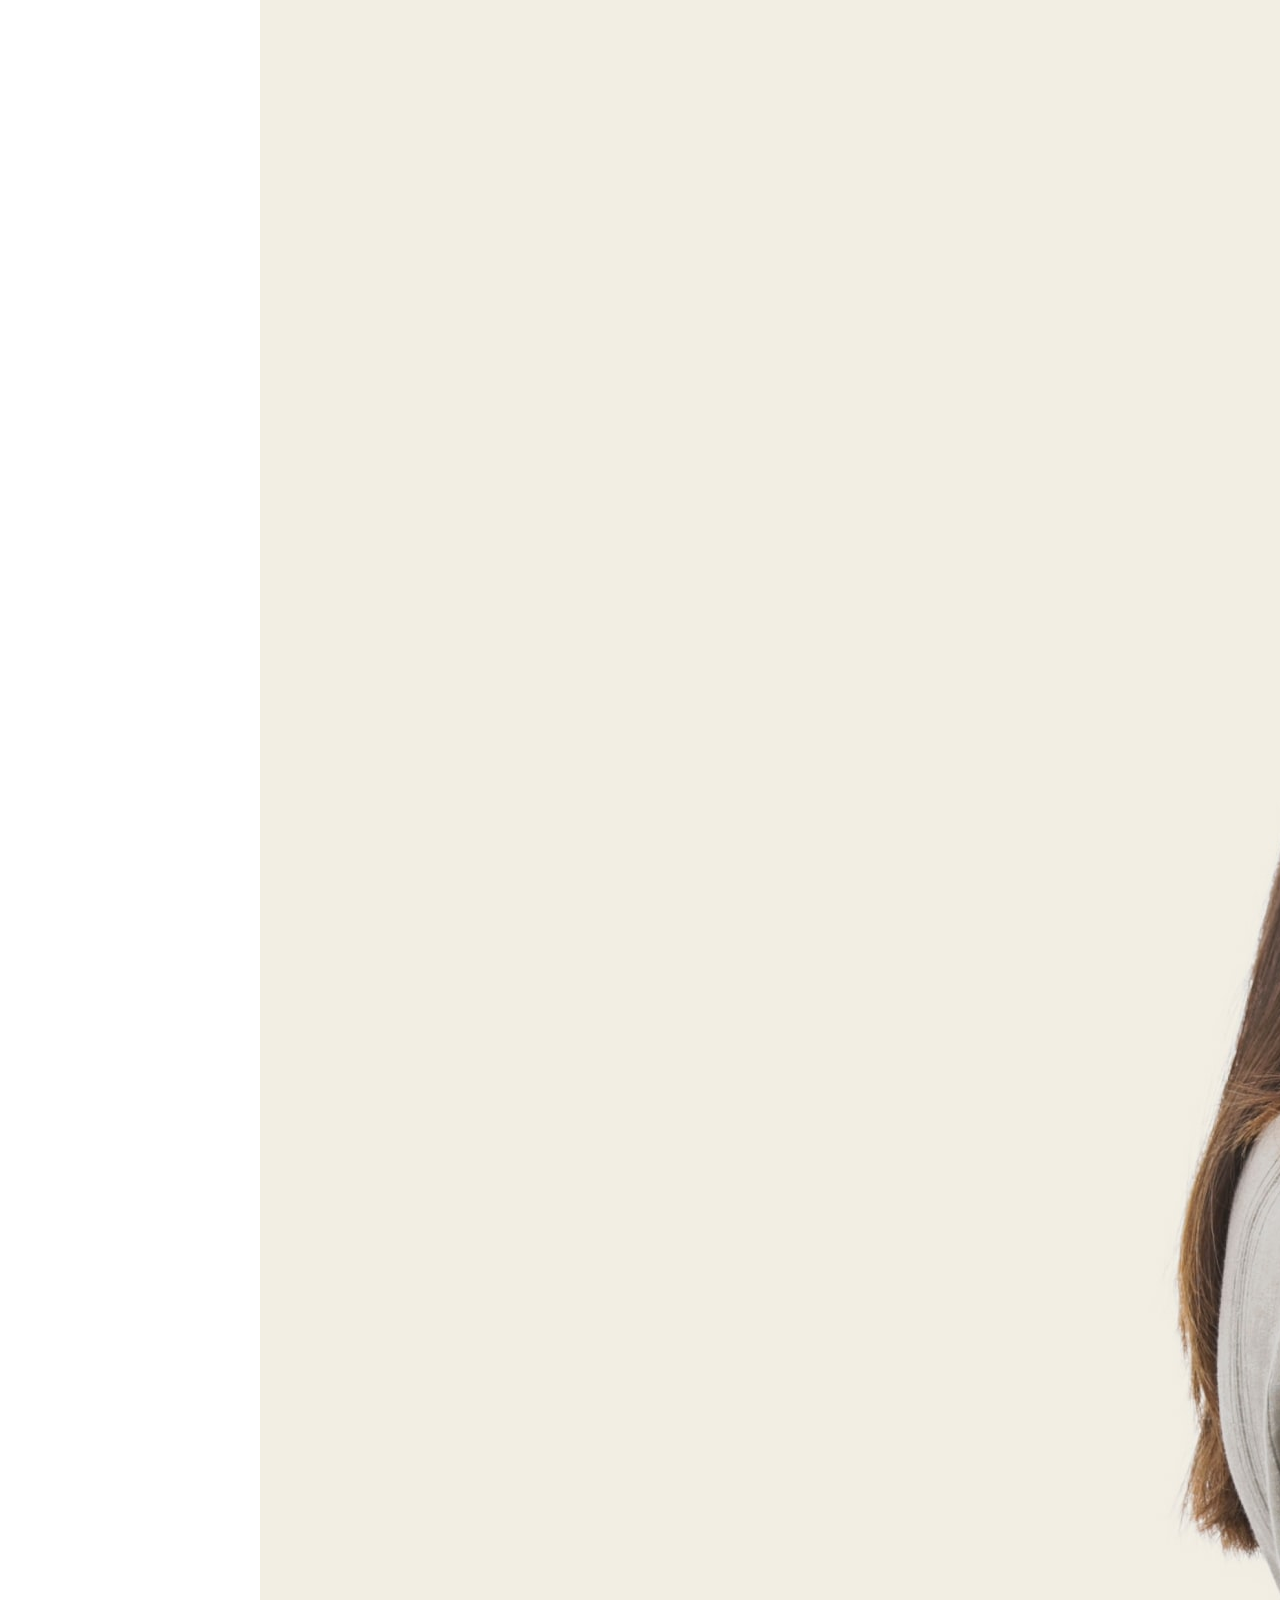
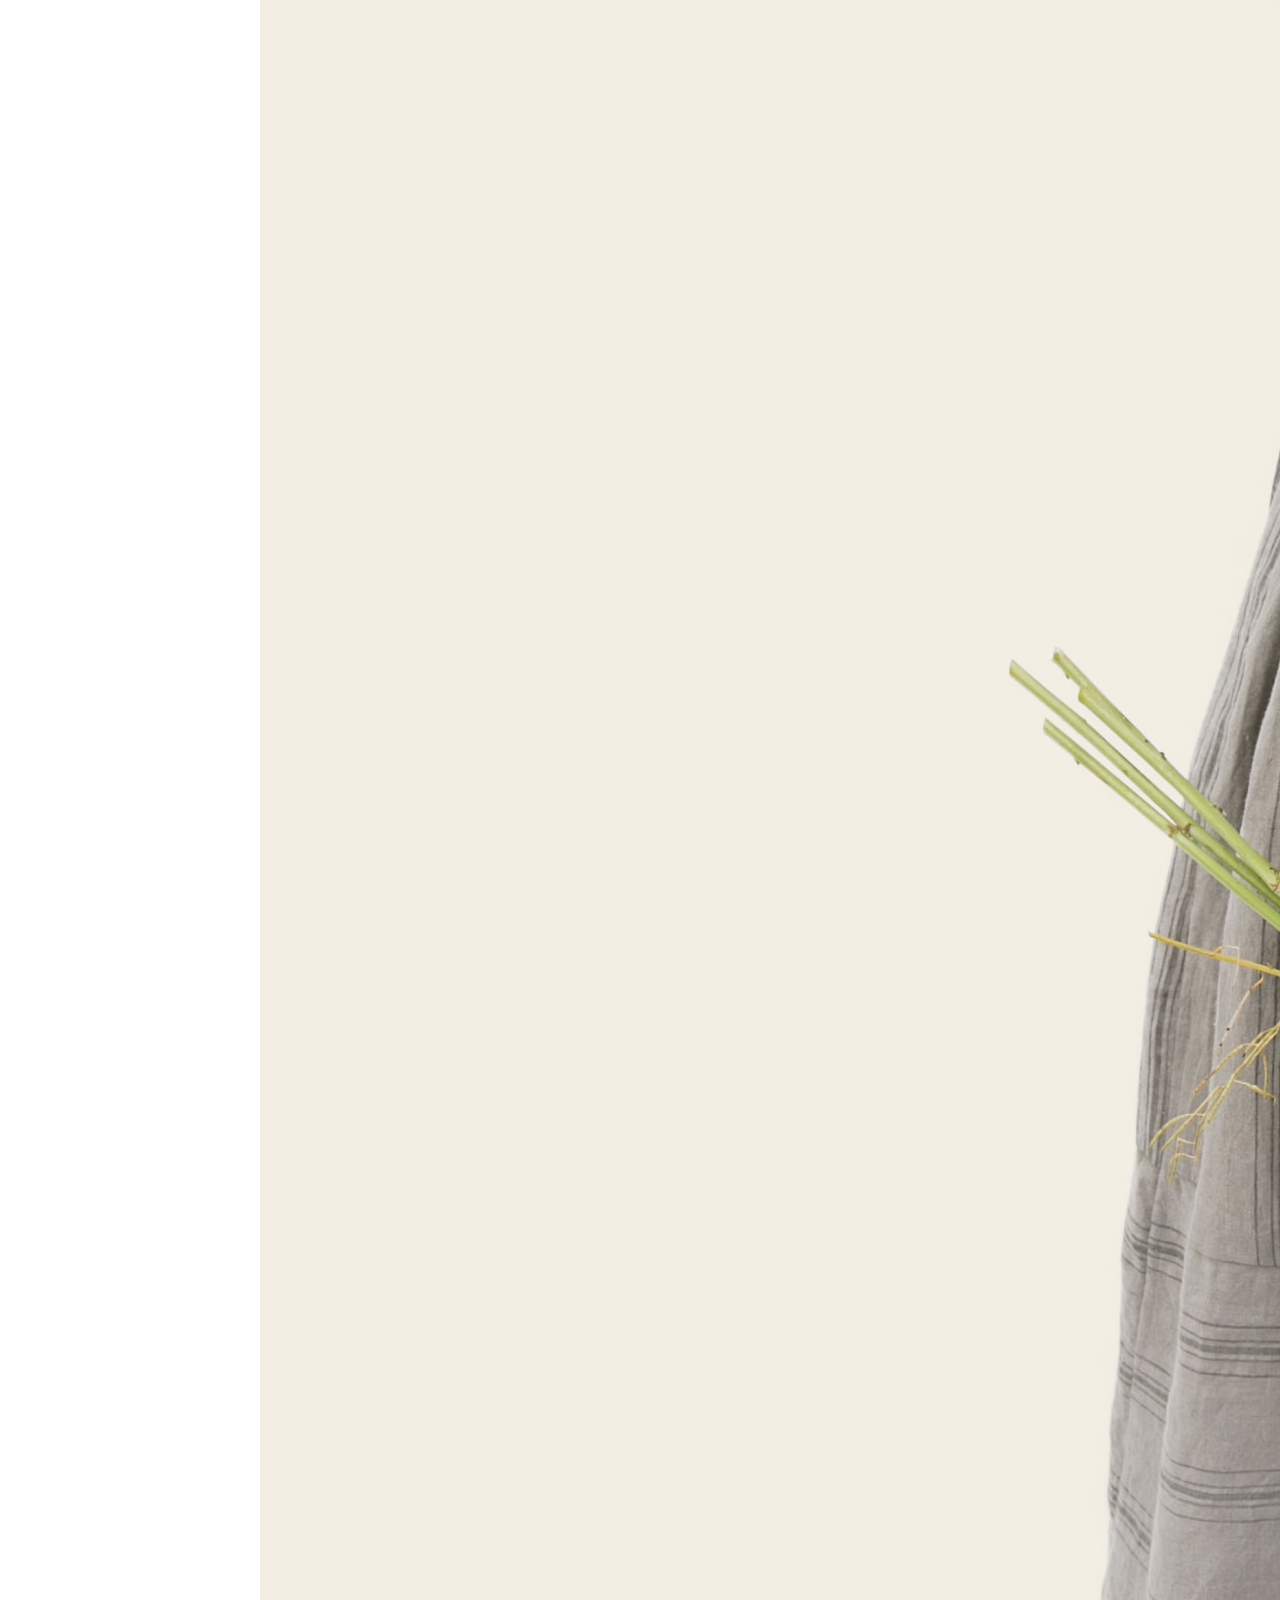
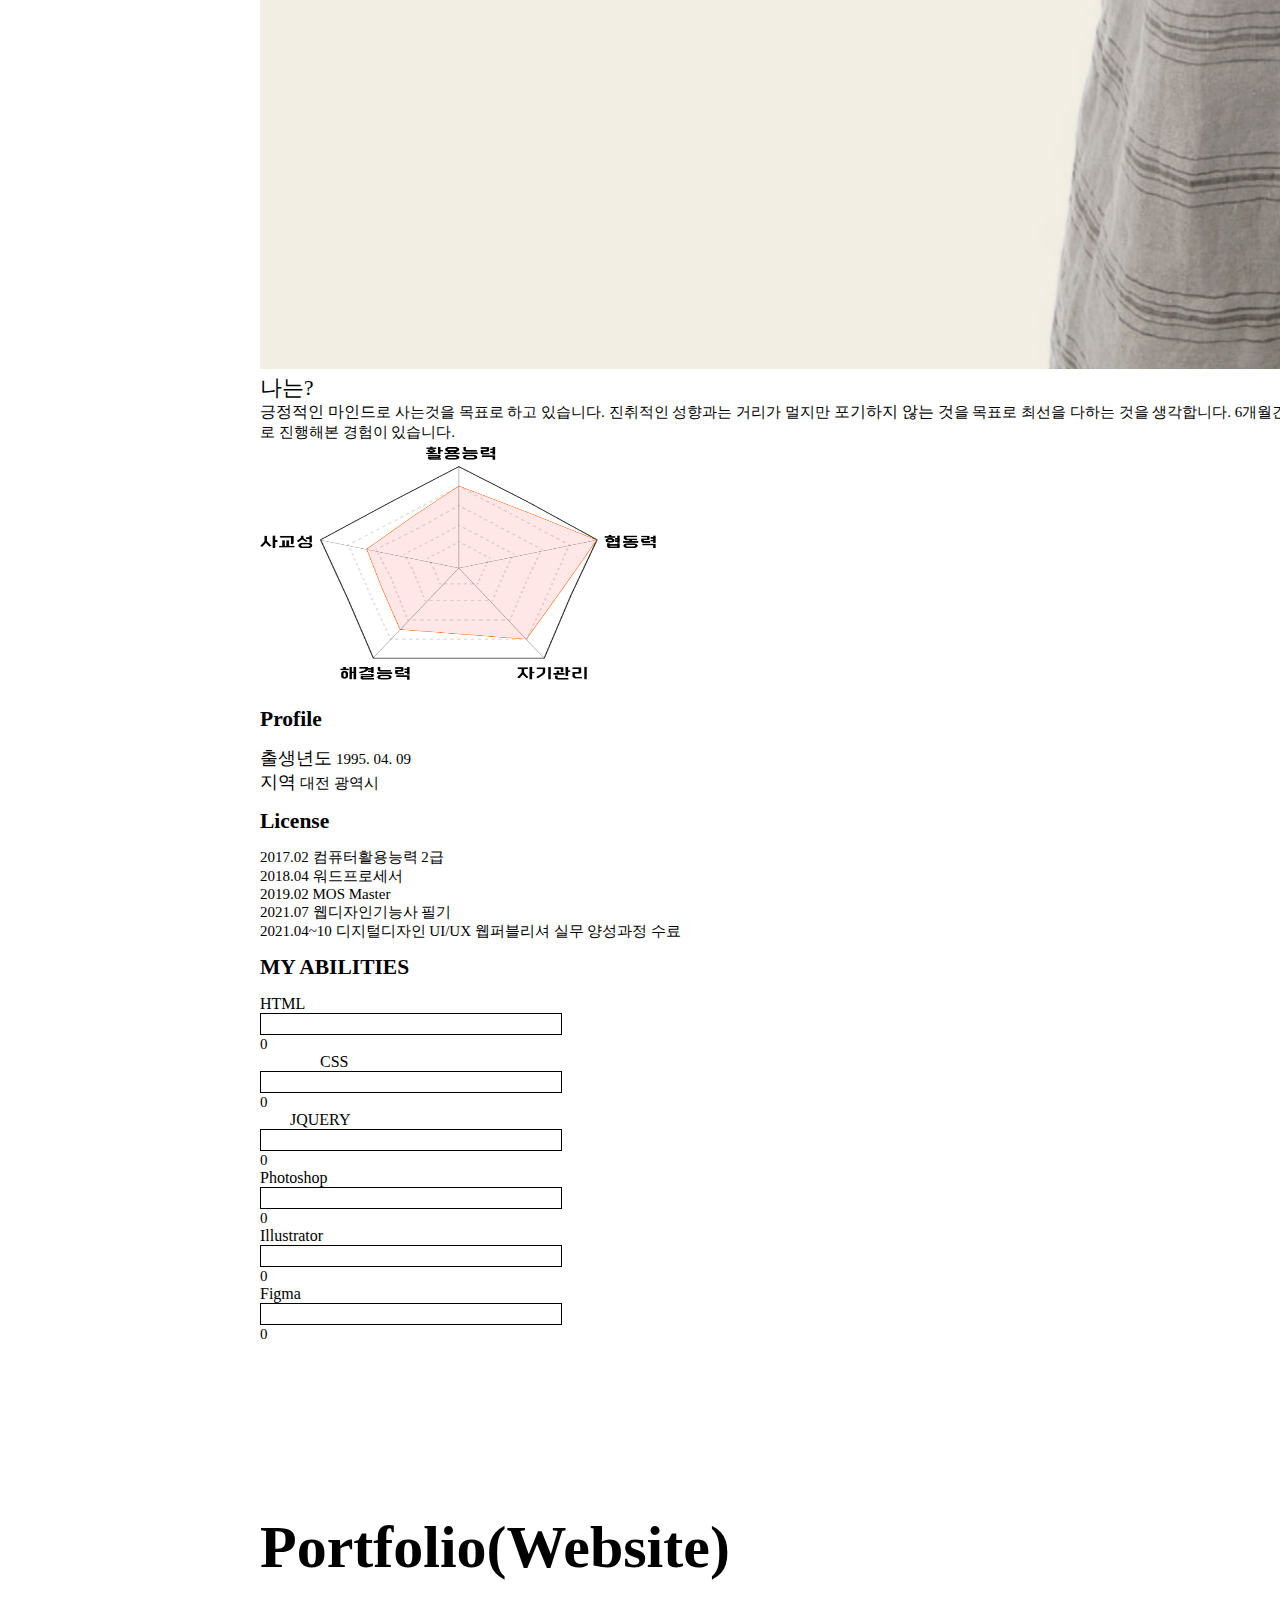
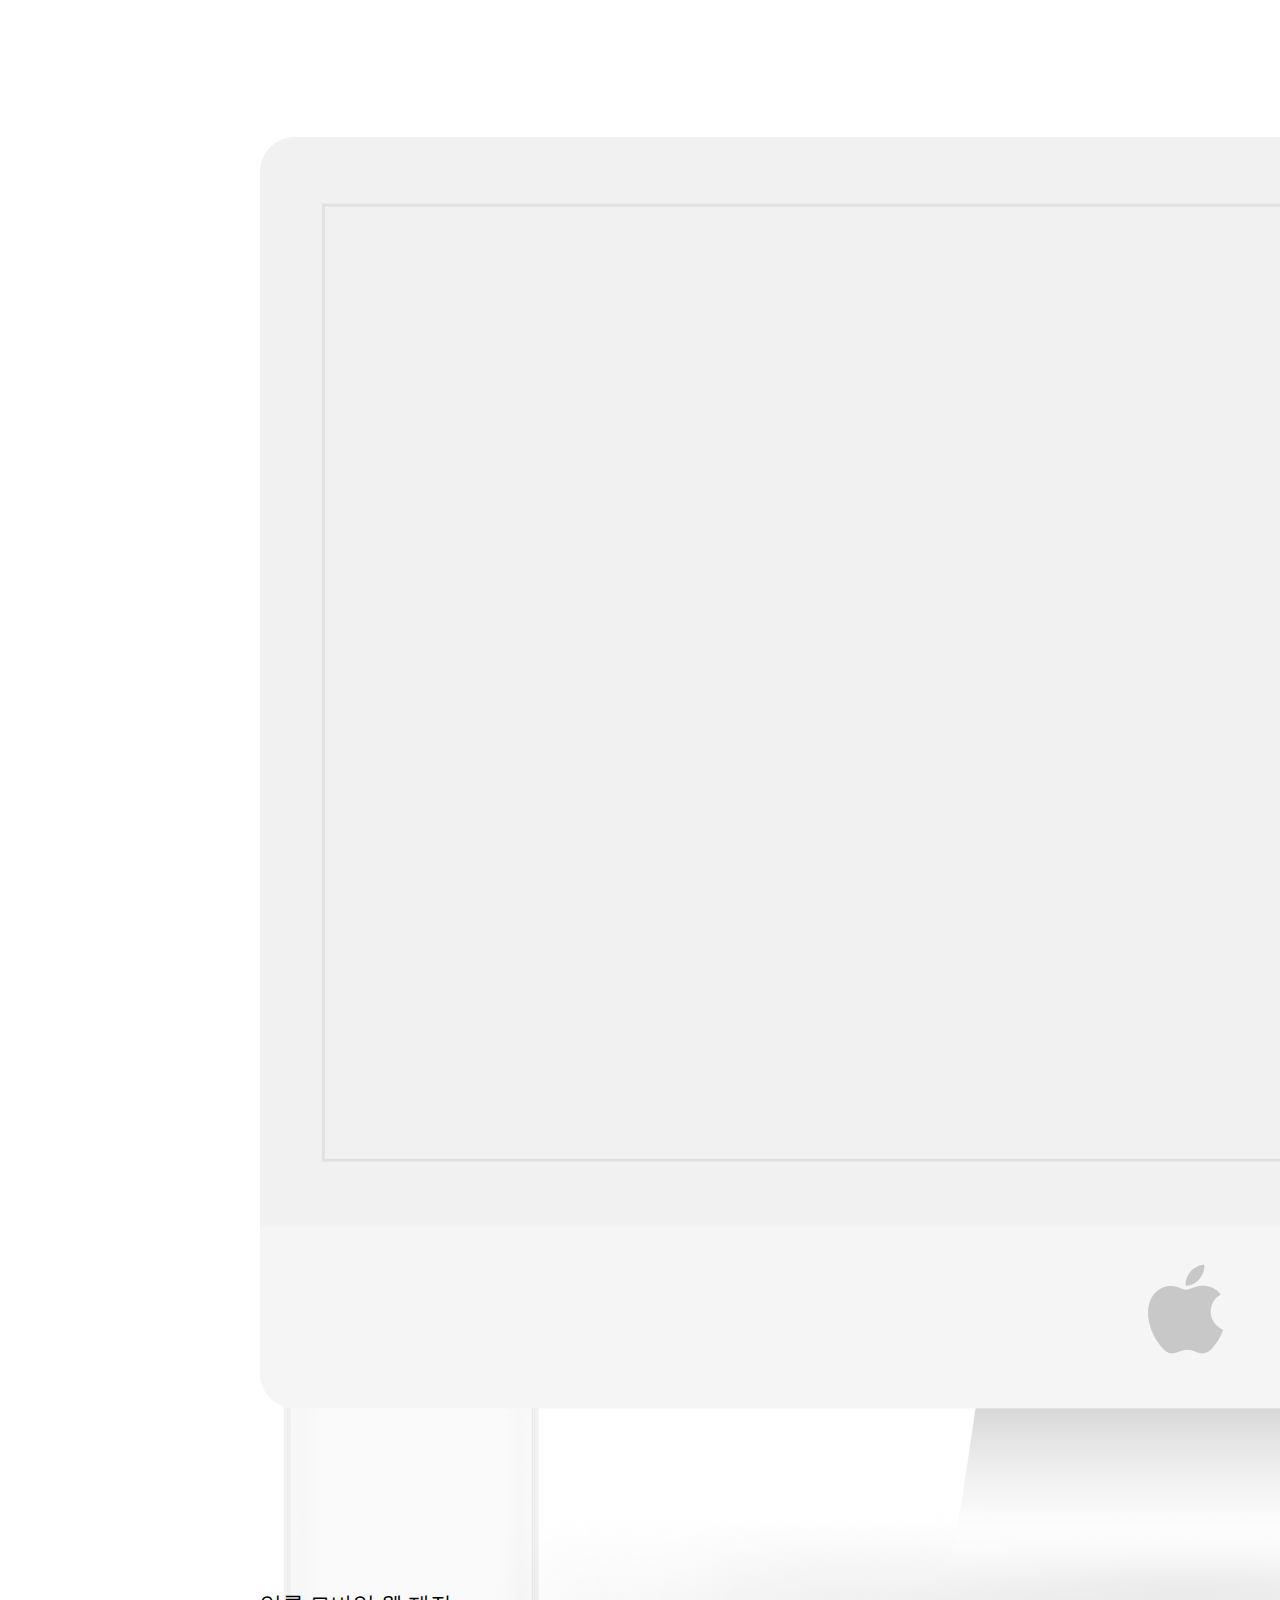
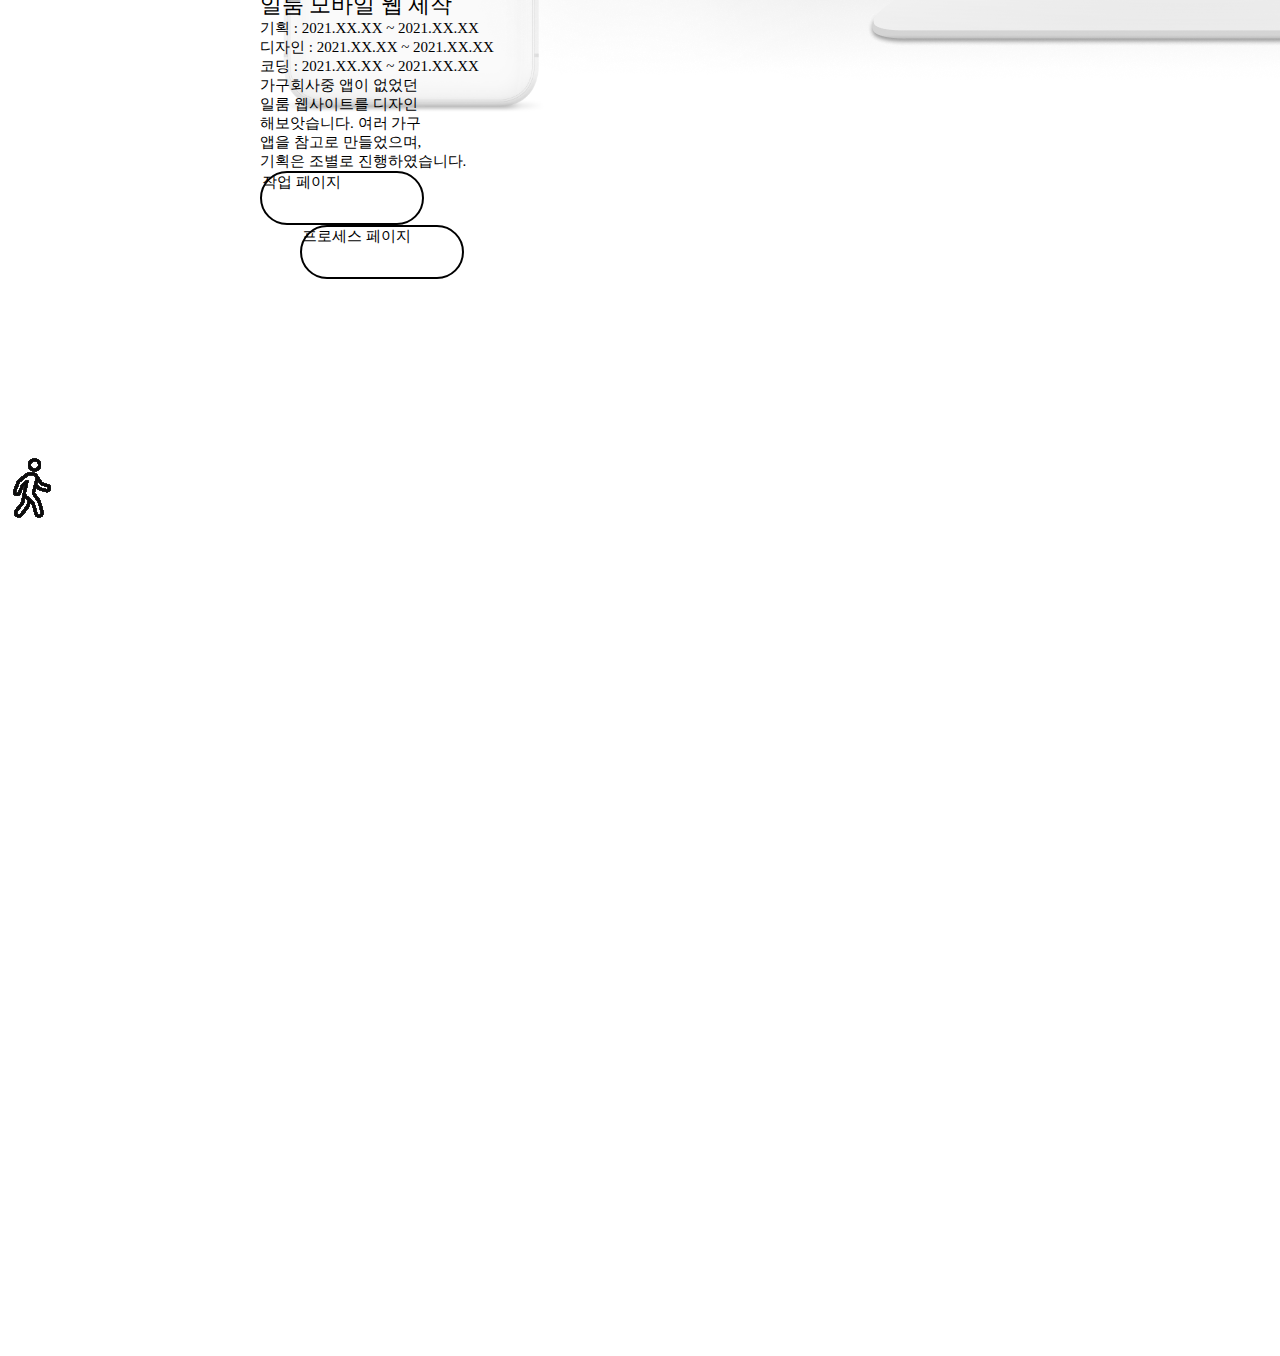
==== commit 8909a4e2: "이미지 넣어봄" ====
--- a/docs/work1/index.html
+++ b/docs/work1/index.html
@@ -216,37 +216,36 @@
               <div class="mockup_img-box_wrap relative">
                 <div class="mockup_img-box img_con">
                   <img class="block" src="./source/portfoilo(website)목업.png" alt="">
-                  <div class="mpckup_video1 absolute w-86">
-                    <!-- <video id="myVideo" src="movie.mp4" controls autoplay></video> -->
+                  <div class="mpckup_video1 absolute">
+                    <!-- <video muted autoplay loop>
+                      <source src="./source/채선당 비디오.mp4" type="video/mp4">
+                    </video> -->
                   </div>
     
                 </div>
               </div>
               <div class="flex"></div>
               <div class="">
-                <div class="w-96 ml-32 mt-36"><span class="AboutMe_text_wrap">H사이트 웹페이지 리디자인</span><br>
+                <div class="w-96 ml-32 mt-36"><span class="AboutMe_text_wrap">채선당 웹사이트 리디자인</span><br>
                   <div class="mt-8">
-                    <span class="ml-3 introduce_con ">기획 : 2021.XX.XX ~ 2021.XX.XX</span><br>
-                    <span class="ml-1 introduce_con">디자인 : 2021.XX.XX ~ 2021.XX.XX</span><br>
-                    <span class="ml-3 introduce_con">코딩 : 2021.XX.XX ~ 2021.XX.XX</span><br>
-                  </div>
-                  <div class="pt-8 ml-4 introduce_con"><span class="">이건 설명이야
-                      아무에게도 고백하지<br> 않았던
-                      이야기를 들려주면
-                      큰 눈으로<br> 너는 묻지
-                      How wow wow Whatever<br>
-                      나 실은 말이야
-                      저기 아득한 미래로<br>부터 날아왔어
-                      쏟아질 듯이 빼곡한
+                    <span class="ml-3 introduce_con ">기획 : 2021.09.10 ~ 2021.09.13</span><br>
+                    <span class="ml-1 introduce_con">디자인 : 2021.09.14 ~ 2021.10.1</span><br>
+                    <span class="ml-3 introduce_con">코딩 : 2021.10.02 ~ 2021.10.06</span><br>
+                  </div>
+                  <div class="pt-8 -ml-4 introduce_con"><span class="">기존이미지가 창업메뉴와, 창업관련 소식위주로<br>나열되어 있던,
+                    채선당 웹사이트를 리디자인 <br>해보앗습니다.
+                      최대한 채선당 본연의 색깔을 살리고,
+                      <br>
+                      기존페이지에서 문제가 있다고 생각한 부분을<br>중심으로 리디자인 하였습니다.
                     </span>
   
                   </div>
                   <div class="check-box flex mt-10 -ml-14">
                     <div class="box-1 cursor-pointer flex "><a class="introduce_con ml-9 flex items-center"
-                        href="https://www.naver.com/" target="_blank">Web 바로가기</a></div>
+                        href="https://www.chaesundang.co.kr/" target="_blank">Web 바로가기</a></div>
                     <div class="box-1 box-2 cursor-pointer flex"><a
                         class="whitespace-nowrap introduce_con ml-4 flex items-center"
-                        href="https://wiken.io/b/167/259?dummy=dummy&toastMsg=hanjieun%EB%8B%98%20%ED%99%98%EC%98%81%ED%95%A9%EB%8B%88%EB%8B%A4.&toastMsgJsUnixTimestamp=1630298604027"
+                        href="https://codepen.io/hanjieun/full/mdwgrjE"
                         target="_blank">모작페이지 바로가기</a></div>
                   </div>
   
@@ -278,27 +277,17 @@
               </div>
               <div class="flex">
                 <div class="">
-                  <div class="w-96 ml-44 mt-40 "><span class="AboutMe_text_wrap ml-10">H애플리케이션 디자인</span><br>
+                  <div class="w-96 ml-44 mt-40 "><span class="AboutMe_text_wrap ml-10">일룸 모바일 웹 제작</span><br>
                     <div class="flex justify-center w-full ">
                       <div class="mt-8 flex flex-1">
-                        <div class="w-40 -ml-20 ">
-                          <img src="https://picsum.photos/id/227/300/500" alt="">
-                          
-  
-  
-                        </div>
+                        
                         <div class="mt-auto mb-auto">
                           <span class="ml-10 introduce_con whitespace-nowrap">기획 : 2021.XX.XX ~ 2021.XX.XX</span><br>
                           <span class="ml-10 introduce_con whitespace-nowrap">디자인 : 2021.XX.XX ~ 2021.XX.XX</span><br>
                           <span class="ml-10 introduce_con whitespace-nowrap">코딩 : 2021.XX.XX ~ 2021.XX.XX</span><br>
-                          <div class="pt-10 ml-10 introduce_con"><span class="">이건 설명이야
-                              아무에게도 고백하지<br> 않았던
-                              이야기를 들려주면
-                              큰 눈으로<br> 너는 묻지
-                              How wow wow Whatever<br>
-                              나 실은 말이야
-                              저기 아득한 미래로<br>부터 날아왔어
-                              쏟아질 듯이 빼곡한
+                          <div class="pt-10 ml-16 introduce_con"><span class="">가구회사중 앱이 없었던<br>
+                            일룸 웹사이트를  디자인<br> 해보앗습니다. 여러 가구<br>
+                            앱을 참고로 만들었으며,<br>기획은 조별로 진행하였습니다.
                             </span>
                           </div>
                         </div>
@@ -308,10 +297,10 @@
                     </div>
                     <div class="check-box flex mt-10 -ml-12">
                       <div class="box-1 cursor-pointer flex "><a class="introduce_con ml-11 flex items-center"
-                          href="https://www.naver.com/" target="_blank">작업 페이지</a></div>
+                          href="https://to2.kr/cPB" target="_blank">작업 페이지</a></div>
                       <div class="box-1 box-2 cursor-pointer flex"><a
                           class="whitespace-nowrap introduce_con ml-7 flex items-center"
-                          href="https://wiken.io/b/167/259?dummy=dummy&toastMsg=hanjieun%EB%8B%98%20%ED%99%98%EC%98%81%ED%95%A9%EB%8B%88%EB%8B%A4.&toastMsgJsUnixTimestamp=1630298604027"
+                          href="https://to2.kr/cXe"
                           target="_blank">프로세스 페이지</a></div>
                     </div>
   
@@ -338,25 +327,25 @@
                   <!-- Slides -->
                   <div class="swiper-slide  cursor-pointer ">
   
-                    <a class="swiper_box-2 w-full h-full" href="https://picsum.photos/id/231/450/300"
-                      data-lightbox="image-1" data-title="마음에 드는 배너라서, 살짝 리디자인 해봤습니다.">
-                      <img src="https://picsum.photos/id/231/450/300" alt="">
-                      <div class="design_text">디자인1</div>
+                    <a class="swiper_box-2 w-full h-full" href="./source/KakaoTalk_20210502_215823048.jpg"
+                      data-lightbox="image-1" data-title="서브웨이 노트폴리오 페이지 리디자인.">
+                      <img src="./source/서브웨이 노토폴리오페이지 리디자인.PNG" alt="">
+                      <div class="design_text">서브웨이 노토폴리오 리디자인</div>
                     </a>
   
                   </div>
                   <div class="swiper-slide  cursor-pointer ">
-                    <a class="swiper_box-2 " href="https://picsum.photos/id/232/450/300" data-lightbox="image-2"
-                      data-title="이미지 2 설명 ...">
-                      <img src="https://picsum.photos/id/222/450/300" alt="">
-                      <div class=" design_text">디자인2</div>
+                    <a class="swiper_box-2 " href="./source/최종본.jpg" data-lightbox="image-2"
+                      data-title="축제 포스터">
+                      <img src="./source/최종본.jpg" alt="">
+                      <div class=" design_text">포스터1</div>
                     </a>
                   </div>
                   <div class="swiper-slide  cursor-pointer">
                     <a class="swiper_box-2" href="https://picsum.photos/id/233/450/300" data-lightbox="image-3"
-                      data-title="이미지 3 설명 ...">
-                      <img src="https://picsum.photos/id/233/450/300" alt="">
-                      <div class="design_text">디자인3</div>
+                      data-title="블랙야크 모작">
+                      <img src="https://codepen.io/hanjieun/full/PopKEEZ" alt="">
+                      <div class="design_text">블랙야크 모작</div>
                     </a>
                   </div>
                   <div class="swiper-slide  cursor-pointer">
--- a/docs/work1/index.css
+++ b/docs/work1/index.css
@@ -177,8 +177,8 @@
   left:0;
   width:100%;
   height:100%;
- 
-  z-index:10;
+  background-color:#fff;
+  z-index:1000;
   transition:opacity 0.3s, visibility 0.3s;
   padding-top:0;
 }
@@ -388,7 +388,7 @@
 .mockup_img-box_wrap{
   width:500px;
   height:600px;
-
+  position: relative;
 }
 .mockup_img-box_wrap > .mockup_img-box{
   position:absolute;
@@ -405,9 +405,16 @@
 .mockup_img-box_wrap2 > .mockup_img2{
 width:300px;
 top:100px;
+
 }
 .mpckup_video1{
-
+  position:absolute;
+  top:0;
+  left:0;
+  right:0;
+  bottom:0;
+  width:100%;
+  height:100%;
 } 
 .mpckup_video2{
   
@@ -474,6 +481,7 @@
   color:black;
   font-weight:bold;
   transition:all 1s;
+  
 }
 
 .swiper_box-2:hover > div {
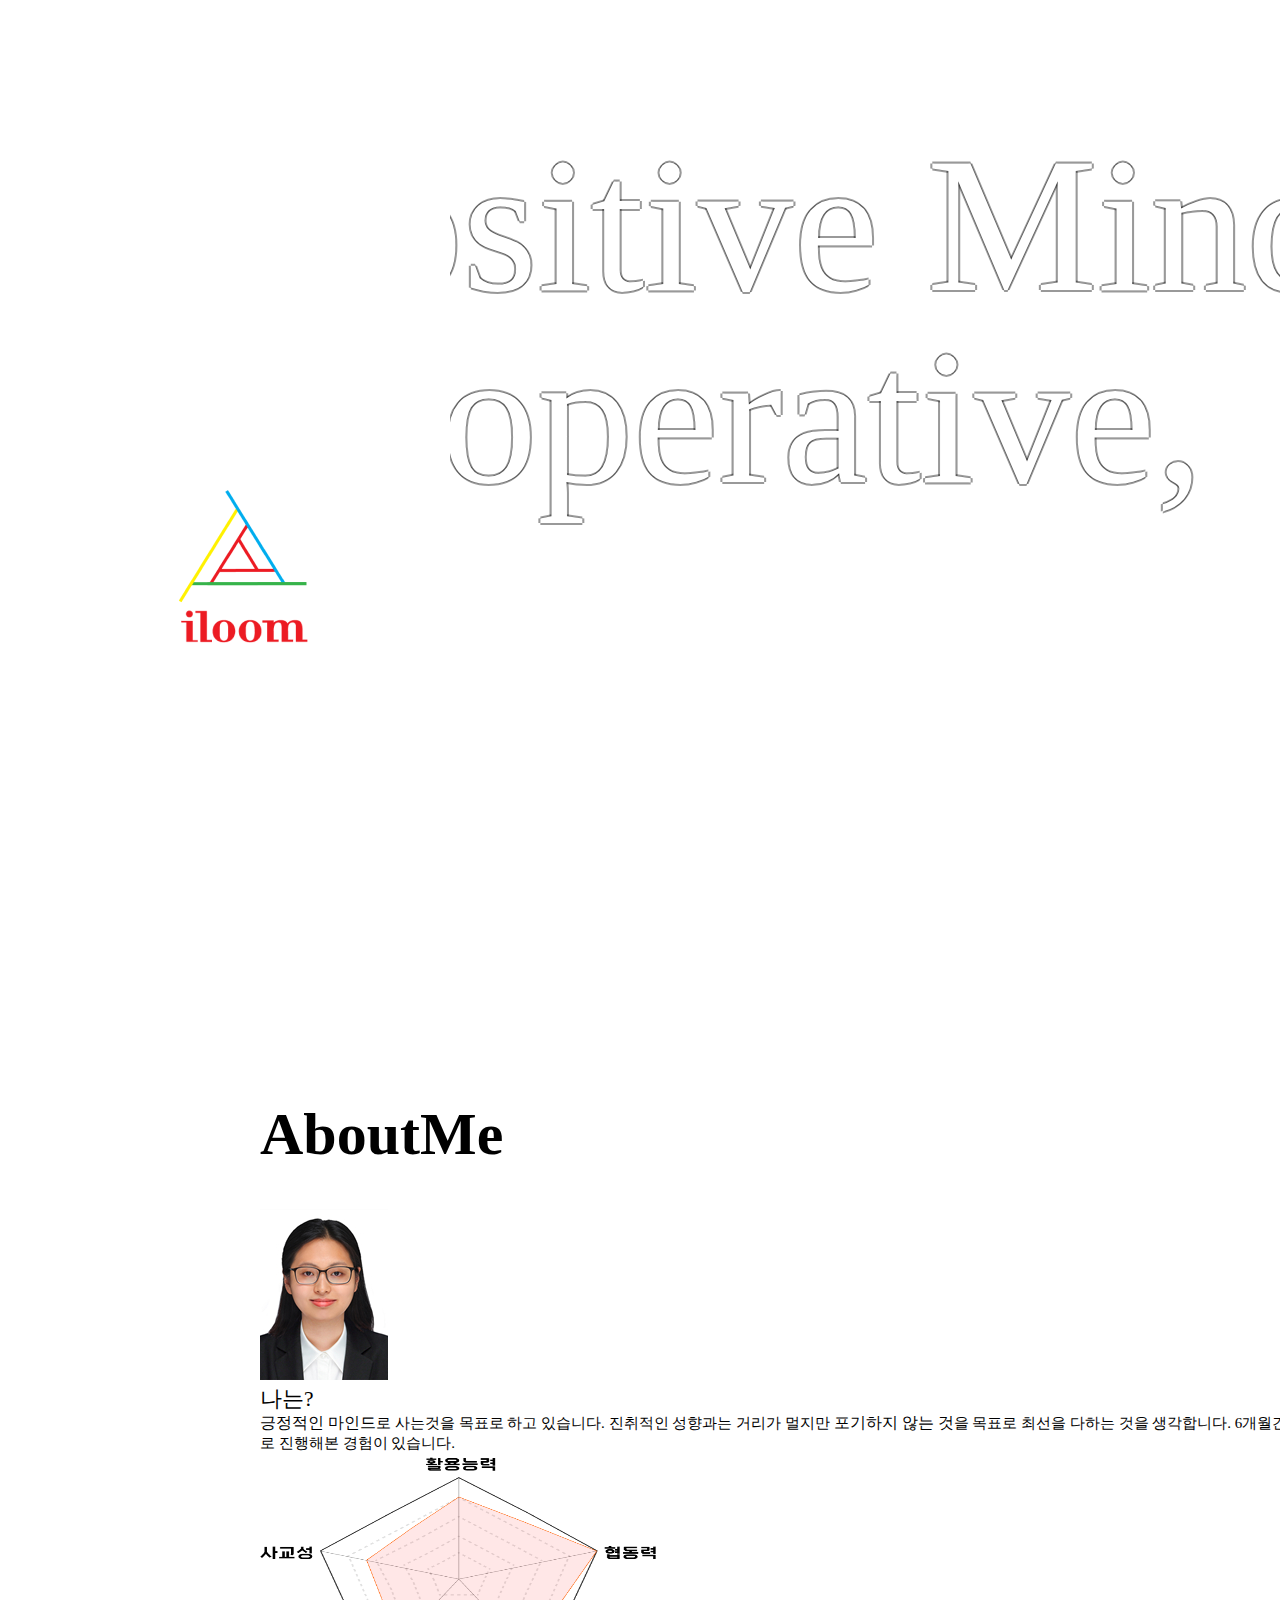
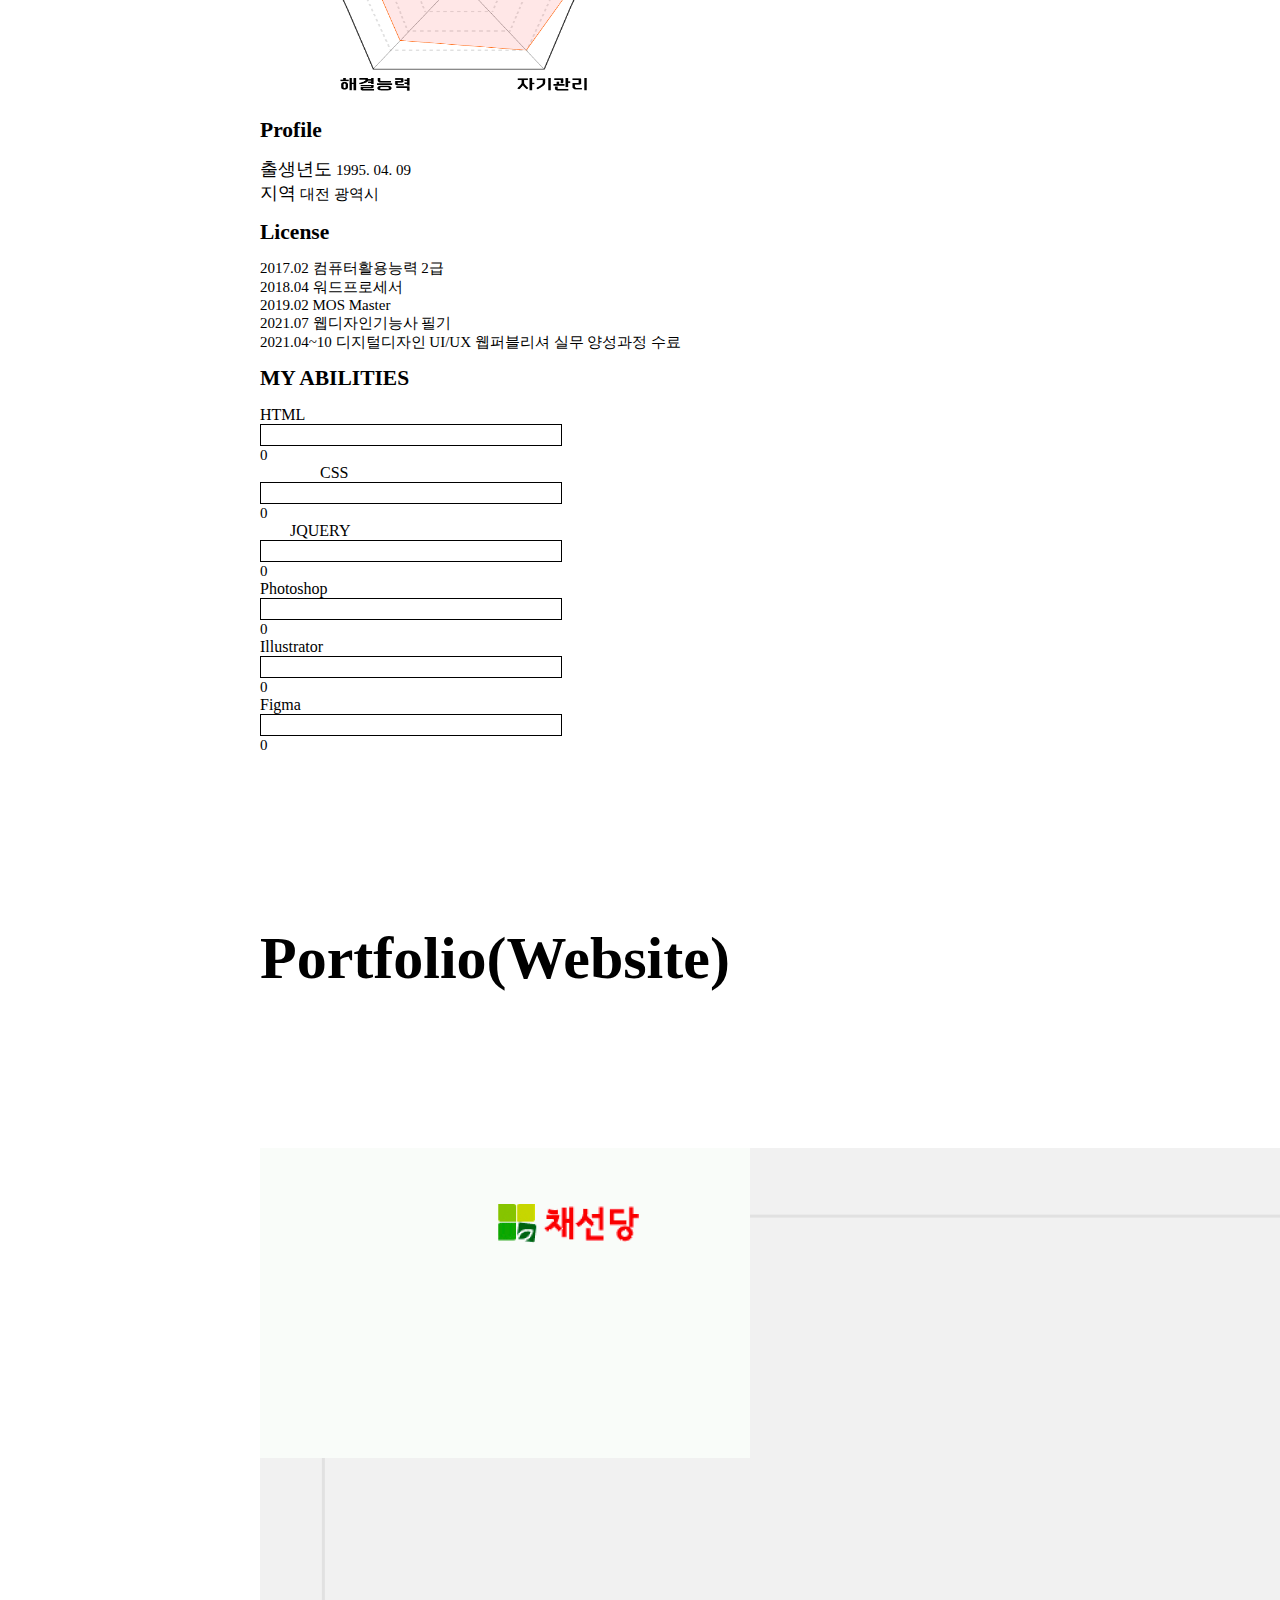
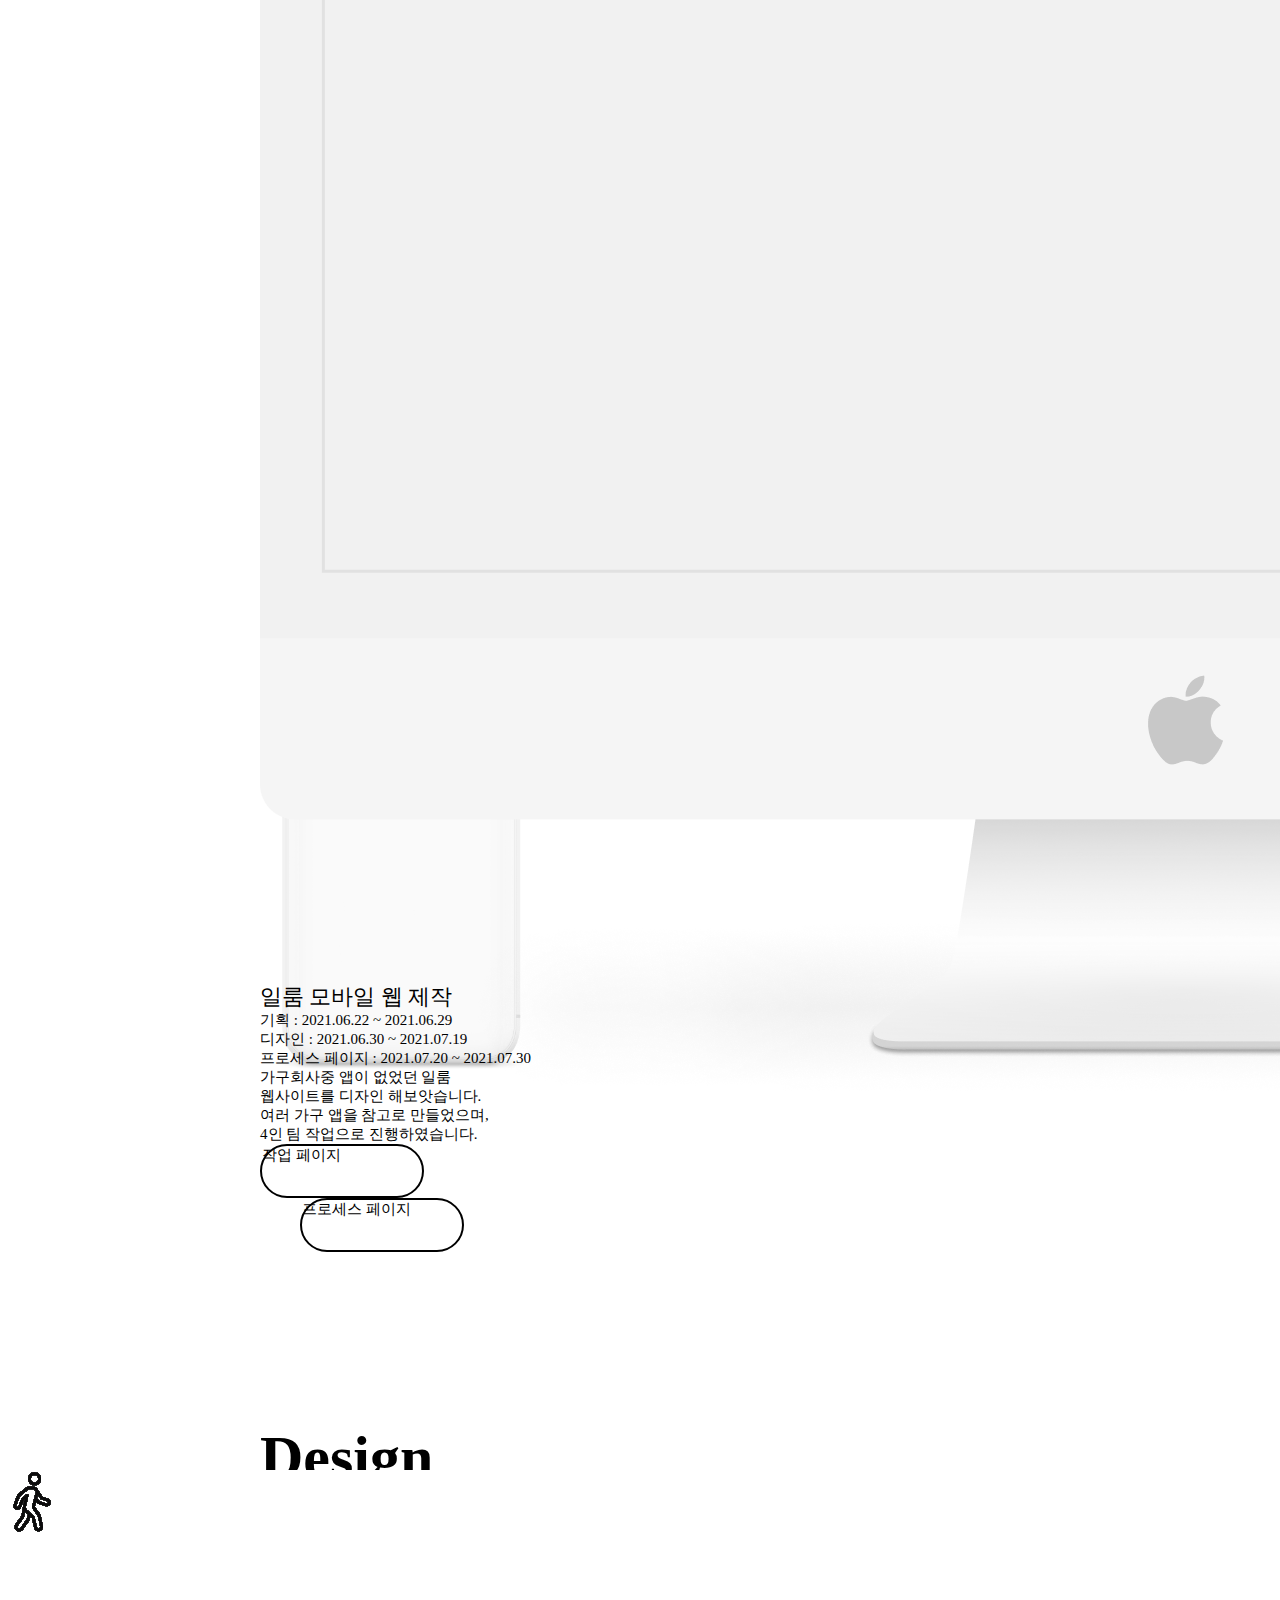
==== commit 8050c5be: "수정수정" ====
--- a/docs/work1/index.html
+++ b/docs/work1/index.html
@@ -110,7 +110,7 @@
   
               <div class="flex justify-evenly">
                 <div class="">
-                  <img class="w-80 h-96" src="./source/people.jpg" alt="">
+                  <img class="w-80 h-96" src="./source/증명사진.jpg" alt="">
                 </div>
                 <div>
                   <div class="flex">
@@ -217,9 +217,7 @@
                 <div class="mockup_img-box img_con">
                   <img class="block" src="./source/portfoilo(website)목업.png" alt="">
                   <div class="mpckup_video1 absolute">
-                    <!-- <video muted autoplay loop>
-                      <source src="./source/채선당 비디오.mp4" type="video/mp4">
-                    </video> -->
+                   <img src="./source/리디자인 시안 최종.png" alt="">
                   </div>
     
                 </div>
@@ -228,25 +226,27 @@
               <div class="">
                 <div class="w-96 ml-32 mt-36"><span class="AboutMe_text_wrap">채선당 웹사이트 리디자인</span><br>
                   <div class="mt-8">
-                    <span class="ml-3 introduce_con ">기획 : 2021.09.10 ~ 2021.09.13</span><br>
-                    <span class="ml-1 introduce_con">디자인 : 2021.09.14 ~ 2021.10.1</span><br>
-                    <span class="ml-3 introduce_con">코딩 : 2021.10.02 ~ 2021.10.06</span><br>
-                  </div>
-                  <div class="pt-8 -ml-4 introduce_con"><span class="">기존이미지가 창업메뉴와, 창업관련 소식위주로<br>나열되어 있던,
-                    채선당 웹사이트를 리디자인 <br>해보앗습니다.
-                      최대한 채선당 본연의 색깔을 살리고,
-                      <br>
-                      기존페이지에서 문제가 있다고 생각한 부분을<br>중심으로 리디자인 하였습니다.
+                    <span class="ml-3 introduce_con ">기획 : 2021.11.10 ~ 2021.11.24</span><br>
+                    <span class="ml-1 introduce_con">디자인 : 2021.12.06 ~ 2021.12.22</span><br>
+                    <span class="ml-3 introduce_con">코딩 : 2021.12.25 ~ 2022.01</span><br>
+                  </div>
+                  <div class="pt-8 introduce_con"><span class="">
+                    채선당 웹사이트를 리디자인 해보앗습니다.<br>
+                      홍보의 의미가 큰 사이트이기 때문에<br>
+                      사무적인 느낌이 나면서 채선당의<br>
+                      본연의 뜻인 신선함을 조금 넣어보았습니다.<br>
+                             
+                      
                     </span>
   
                   </div>
                   <div class="check-box flex mt-10 -ml-14">
-                    <div class="box-1 cursor-pointer flex "><a class="introduce_con ml-9 flex items-center"
-                        href="https://www.chaesundang.co.kr/" target="_blank">Web 바로가기</a></div>
-                    <div class="box-1 box-2 cursor-pointer flex"><a
+                    <div class="box-1 cursor-pointer flex "><a class="introduce_con ml-6 flex items-center"
+                        href="https://www.figma.com/file/idphitbIJhMvLZGF5seAA5/%EC%B1%84%EC%84%A0%EB%8B%B9-%EB%A6%AC%EB%94%94%EC%9E%90%EC%9D%B8?node-id=0%3A1" target="_blank">리디자인 바로가기</a></div>
+                   <div class="box-1 box-2 cursor-pointer flex"><a
                         class="whitespace-nowrap introduce_con ml-4 flex items-center"
-                        href="https://codepen.io/hanjieun/full/mdwgrjE"
-                        target="_blank">모작페이지 바로가기</a></div>
+                        href=
+                        target="_blank">코딩 페이지 바로가기</a></div>
                   </div>
   
                 </div>
@@ -268,26 +268,27 @@
             </div>
             <div class="flex justify-evenly mt-2">
               <div class="mockup_img-box_wrap2 relative">
-                <img class="mockup_img2 absolute" src="./source/portfolio(ux,ui).png" alt="">
-                <div class="mpckup_video2 absolute w-60">
-                  <!-- <video id="myVideo" src="movie.mp4" controls autoplay></video> -->
+                <img class="mockup_img2 absolute relative" src="./source/portfolio(ux,ui).png" alt="">
+                <div class="mpckup_video2">
+                  <img class="absolute" src="./source/로딩.png" alt="">
+             
                 </div>
   
   
               </div>
               <div class="flex">
                 <div class="">
-                  <div class="w-96 ml-44 mt-40 "><span class="AboutMe_text_wrap ml-10">일룸 모바일 웹 제작</span><br>
+                  <div class="w-96 ml-60 mt-40 "><span class="AboutMe_text_wrap ml-14">일룸 모바일 웹 제작</span><br>
                     <div class="flex justify-center w-full ">
                       <div class="mt-8 flex flex-1">
                         
                         <div class="mt-auto mb-auto">
-                          <span class="ml-10 introduce_con whitespace-nowrap">기획 : 2021.XX.XX ~ 2021.XX.XX</span><br>
-                          <span class="ml-10 introduce_con whitespace-nowrap">디자인 : 2021.XX.XX ~ 2021.XX.XX</span><br>
-                          <span class="ml-10 introduce_con whitespace-nowrap">코딩 : 2021.XX.XX ~ 2021.XX.XX</span><br>
-                          <div class="pt-10 ml-16 introduce_con"><span class="">가구회사중 앱이 없었던<br>
-                            일룸 웹사이트를  디자인<br> 해보앗습니다. 여러 가구<br>
-                            앱을 참고로 만들었으며,<br>기획은 조별로 진행하였습니다.
+                          <span class="ml-10 introduce_con whitespace-nowrap">기획 : 2021.06.22 ~ 2021.06.29</span><br>
+                          <span class="ml-8 introduce_con whitespace-nowrap">디자인 : 2021.06.30 ~ 2021.07.19</span><br>
+                          <span class="ml-6 introduce_con whitespace-nowrap">프로세스 페이지 : 2021.07.20 ~ 2021.07.30</span><br>
+                          <div class="pt-10 ml-16 introduce_con"><span class="">가구회사중 앱이 없었던
+                            일룸<br> 웹사이트를  디자인 해보앗습니다.<br> 여러 가구
+                            앱을 참고로 만들었으며,<br>4인 팀 작업으로 진행하였습니다.
                             </span>
                           </div>
                         </div>
@@ -295,7 +296,7 @@
   
   
                     </div>
-                    <div class="check-box flex mt-10 -ml-12">
+                    <div class="check-box flex mt-10 -ml-6">
                       <div class="box-1 cursor-pointer flex "><a class="introduce_con ml-11 flex items-center"
                           href="https://to2.kr/cPB" target="_blank">작업 페이지</a></div>
                       <div class="box-1 box-2 cursor-pointer flex"><a
@@ -327,25 +328,25 @@
                   <!-- Slides -->
                   <div class="swiper-slide  cursor-pointer ">
   
-                    <a class="swiper_box-2 w-full h-full" href="./source/KakaoTalk_20210502_215823048.jpg"
-                      data-lightbox="image-1" data-title="서브웨이 노트폴리오 페이지 리디자인.">
-                      <img src="./source/서브웨이 노토폴리오페이지 리디자인.PNG" alt="">
-                      <div class="design_text">서브웨이 노토폴리오 리디자인</div>
+                    <a class="swiper_box-2 w-full h-full" href="./source/포스터.jpg"
+                      data-lightbox="축제포스터1" data-title="포스터1">
+                      <img src="./source/포스터.jpg" alt="">
+                      <div class="design_text">축제 포스터</div>
                     </a>
   
                   </div>
                   <div class="swiper-slide  cursor-pointer ">
-                    <a class="swiper_box-2 " href="./source/최종본.jpg" data-lightbox="image-2"
-                      data-title="축제 포스터">
-                      <img src="./source/최종본.jpg" alt="">
-                      <div class=" design_text">포스터1</div>
+                    <a class="swiper_box-2 " href="./source/포스터_최종2.jpg" data-lightbox="image-2"
+                      data-title="축제 포스터2">
+                      <img src="./source/포스터_최종2.jpg" alt="">
+                      <div class=" design_text">포스터2</div>
                     </a>
                   </div>
                   <div class="swiper-slide  cursor-pointer">
-                    <a class="swiper_box-2" href="https://picsum.photos/id/233/450/300" data-lightbox="image-3"
-                      data-title="블랙야크 모작">
-                      <img src="https://codepen.io/hanjieun/full/PopKEEZ" alt="">
-                      <div class="design_text">블랙야크 모작</div>
+                    <a class="swiper_box-2" href="https://picsum.photos/id/237/450/300" data-lightbox="image-3"
+                      data-title="이미지 3 설명....">
+                      <img src="https://picsum.photos/id/237/450/300" alt="">
+                      <div class="design_text">디자인3</div>
                     </a>
                   </div>
                   <div class="swiper-slide  cursor-pointer">
@@ -381,16 +382,20 @@
                 <div class="flex">
                   <textarea name="message" rows="13" cols="95" placeholder="내용을 입력해 주세요."></textarea>
                 </div>
-                <div class=" send_button section_content flex justify-end">
+                <div class="flex">
+                <div class="cotact_popup_text justify-start">
+                 <span>HP. 010-6850-3528</span> 
+                
+                </div>
+                <div class=" send_button section_content">
                   <button type="button">Send</button>
-                  <button class="ml-5 btn-popup-1" type="button">contact
-                  </button>
-          
+                  
+                </div>
                 </div>
           
               </form>
             </div>
-            <div class="popup">
+            <!-- <div class="popup">
           
               <div class="popup__content">
                 <div class="popup_black">
@@ -409,7 +414,7 @@
                 </div>
               </div>
                 </div>
-            </div>
+            </div> -->
             </div>
           </div>
         </div>
--- a/docs/work1/index.css
+++ b/docs/work1/index.css
@@ -403,7 +403,7 @@
   height:400px;
 }
 .mockup_img-box_wrap2 > .mockup_img2{
-width:300px;
+width:280px;
 top:100px;
 
 }
@@ -413,11 +413,19 @@
   left:0;
   right:0;
   bottom:0;
-  width:100%;
-  height:100%;
+  width:490px;
+  height:310px;
+  overflow: hidden;
 } 
 .mpckup_video2{
   
+  position:absolute;
+  top: 112px;
+  left:36px;
+  right:0;
+  bottom:0;
+  width: 212px;
+  height:210px;
 } 
 /*design페이지*/
 .section-5{
@@ -517,6 +525,9 @@
   color:black;
 
 }
+.send_button {
+  margin-left:500px;
+}
 .send_button > button{
   border:3px solid rgba(0,0,0,0.5);
   color:block;
@@ -535,7 +546,7 @@
 .section-6{
   max-height:2000px;
 }
-.popup {
+/* .popup {
   z-index: 50;
   position:absolute;
   top:0;
@@ -603,4 +614,4 @@
   top:70%;
   left:25%;
   margin-top:35px;
-}
+} */
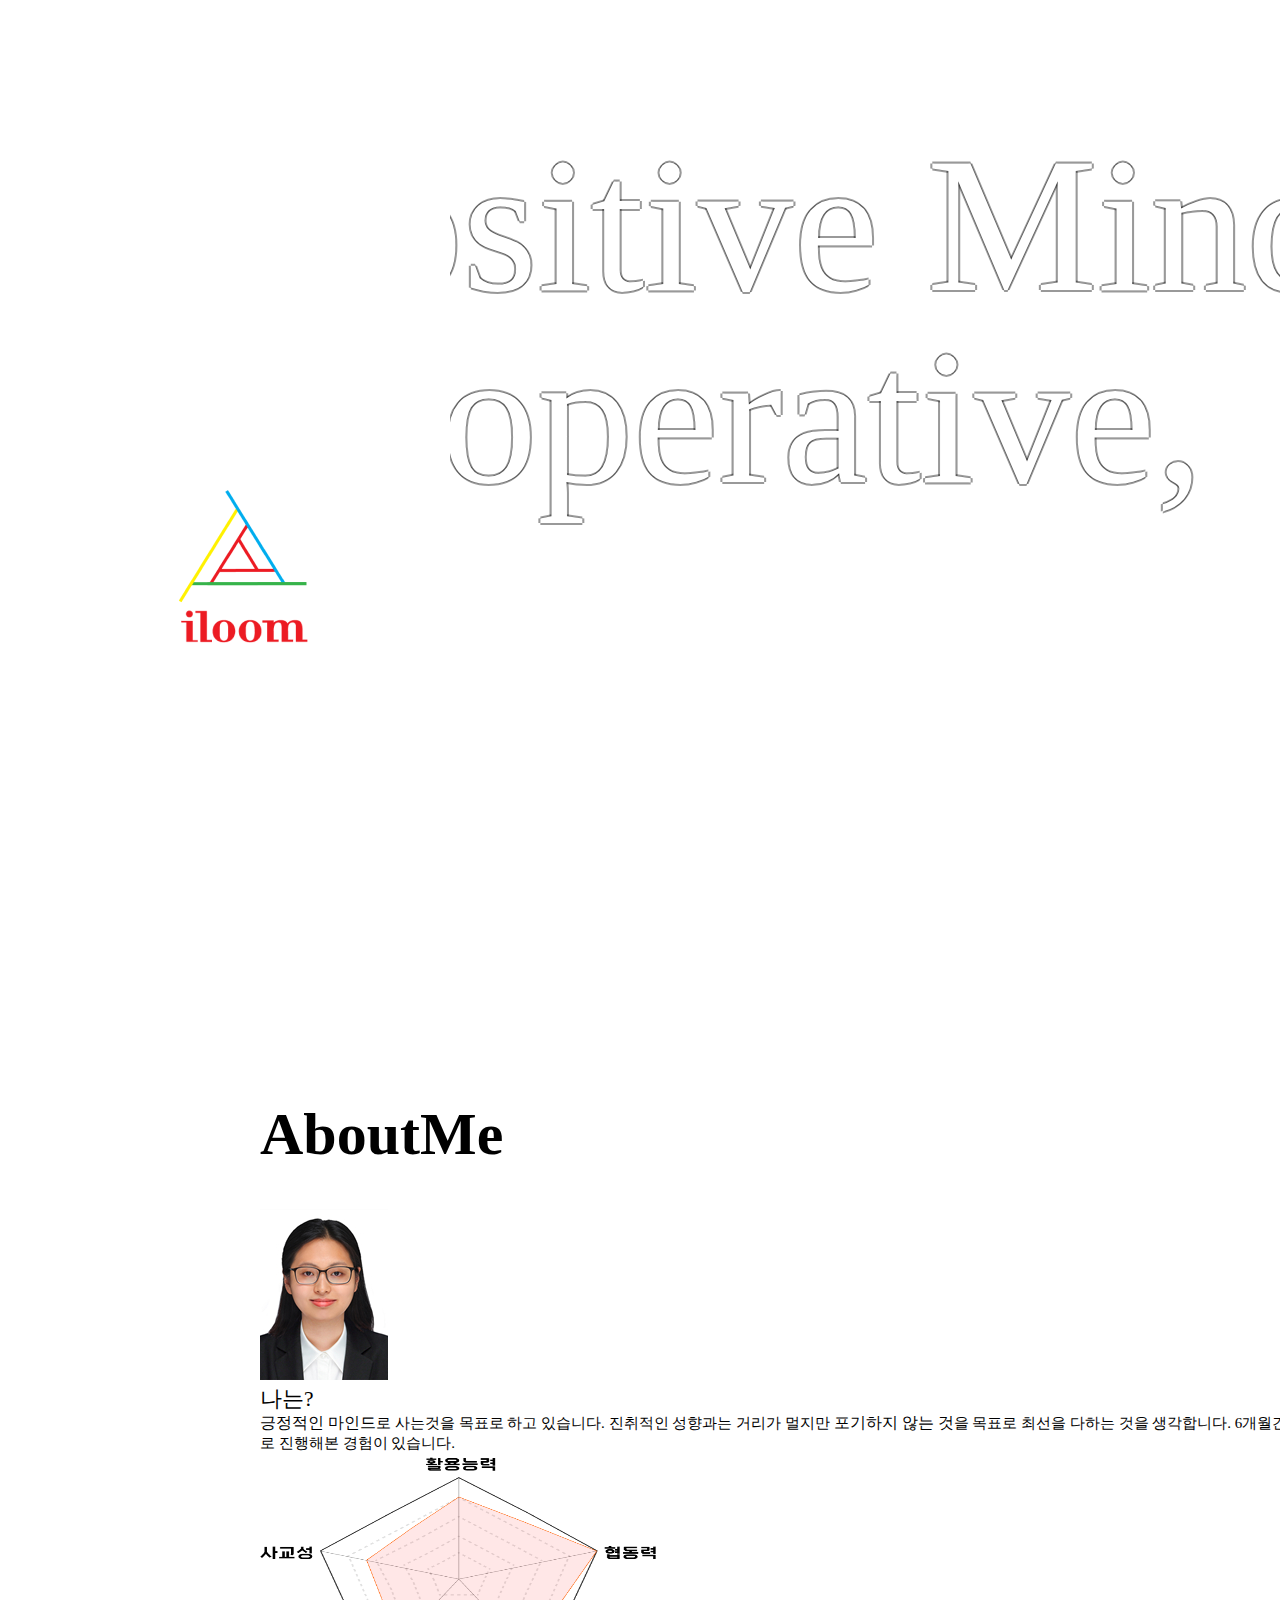
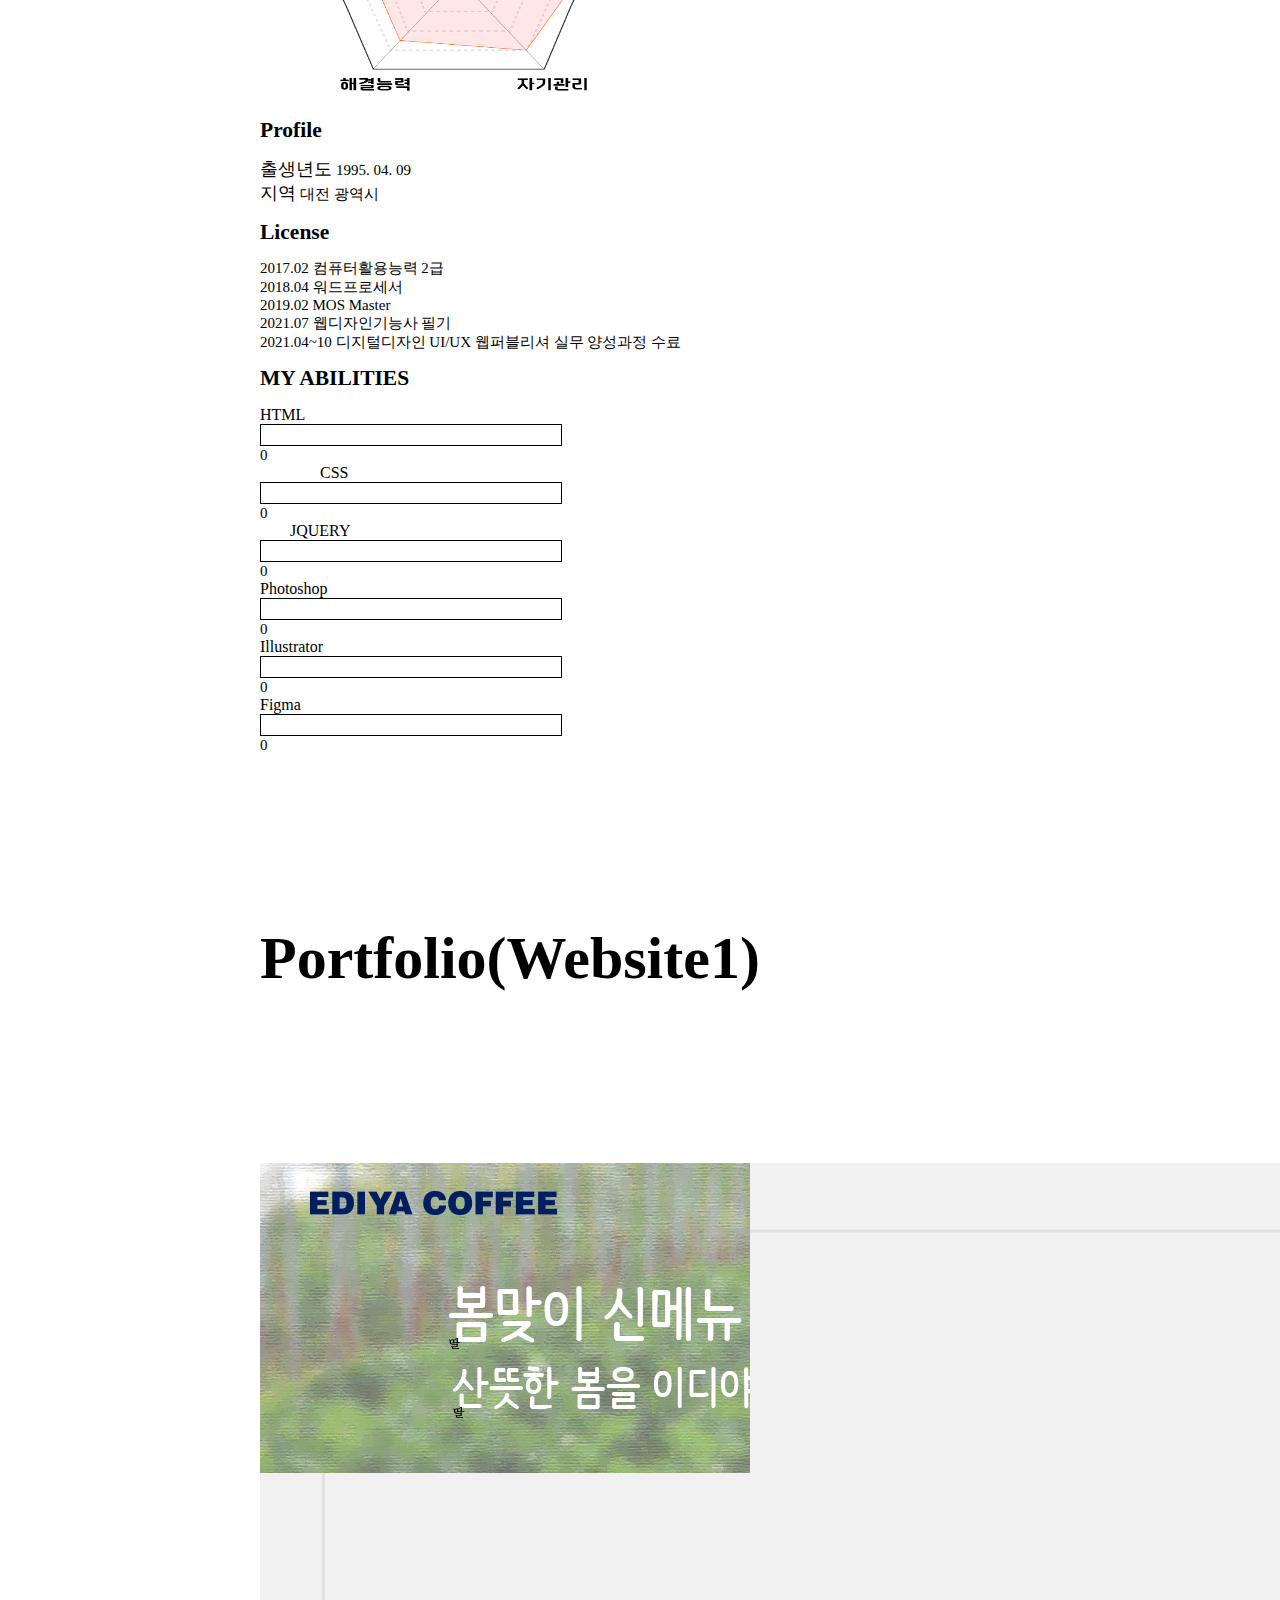
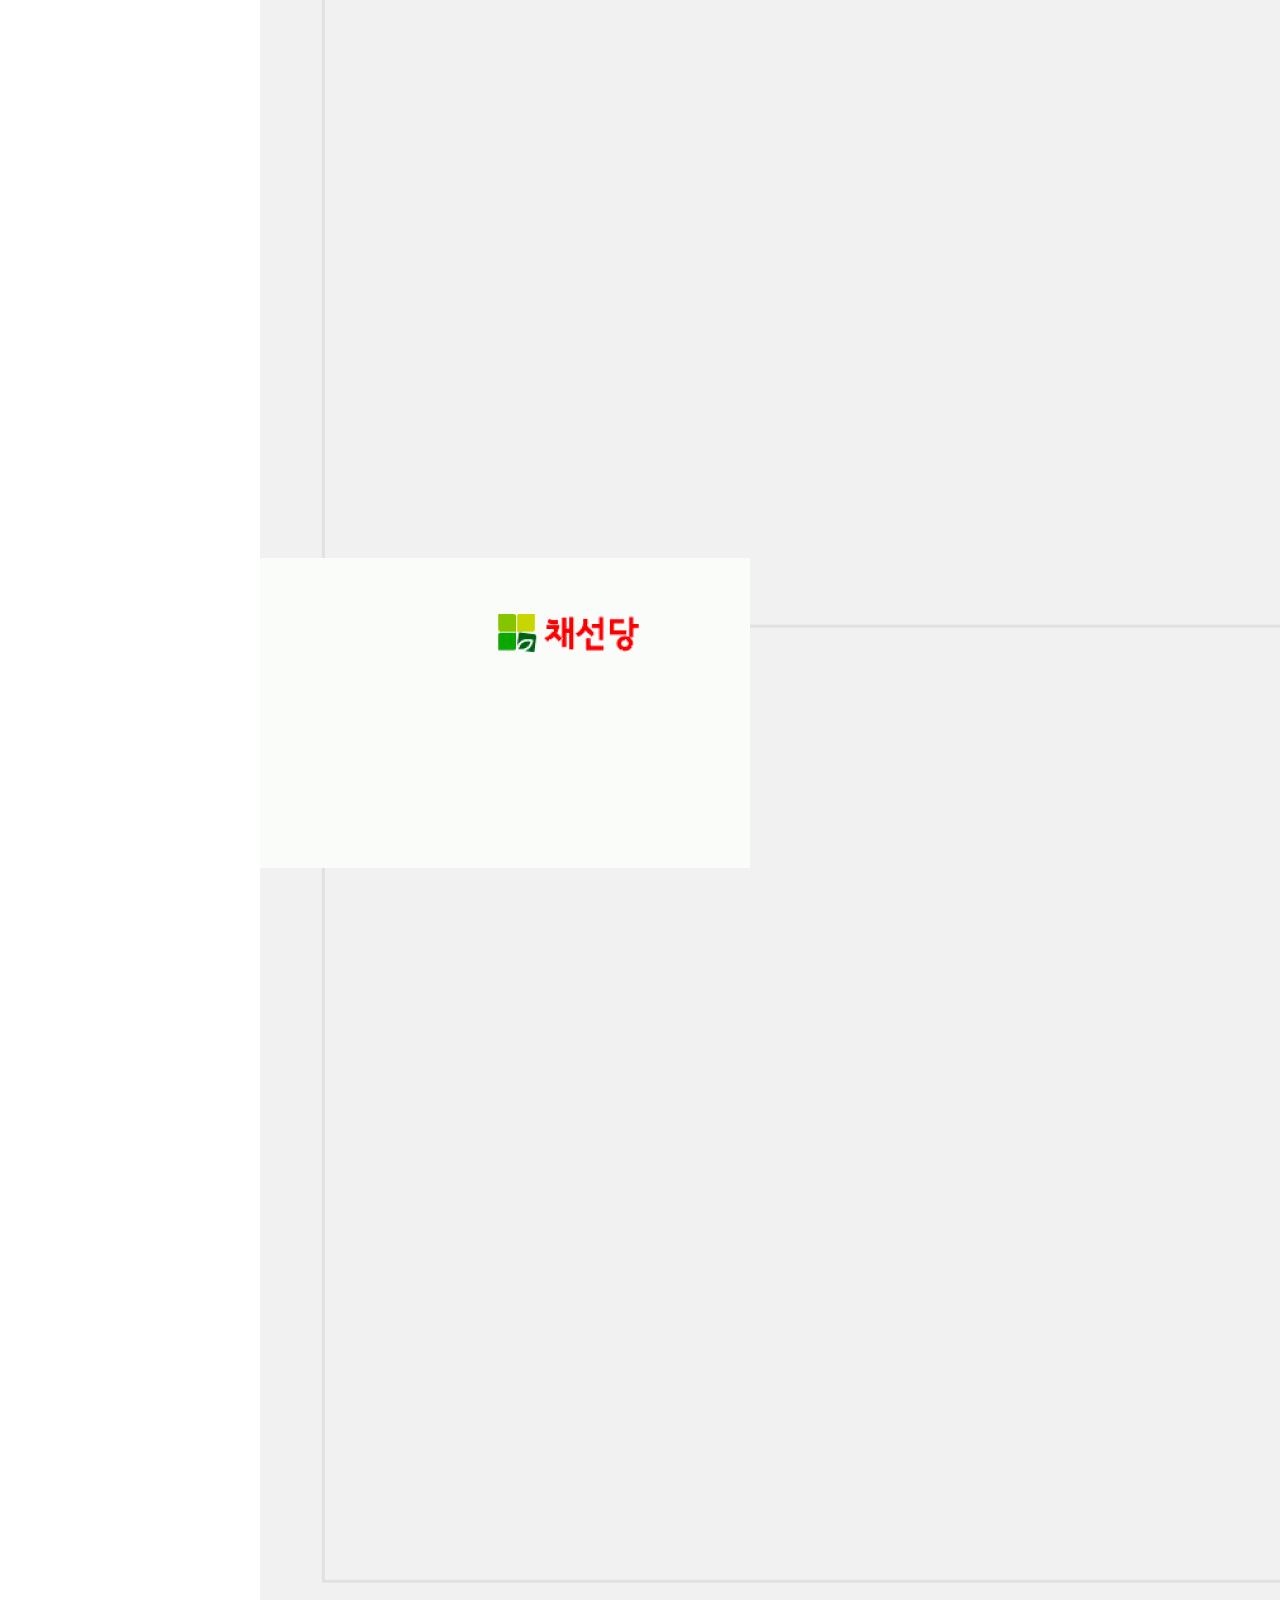
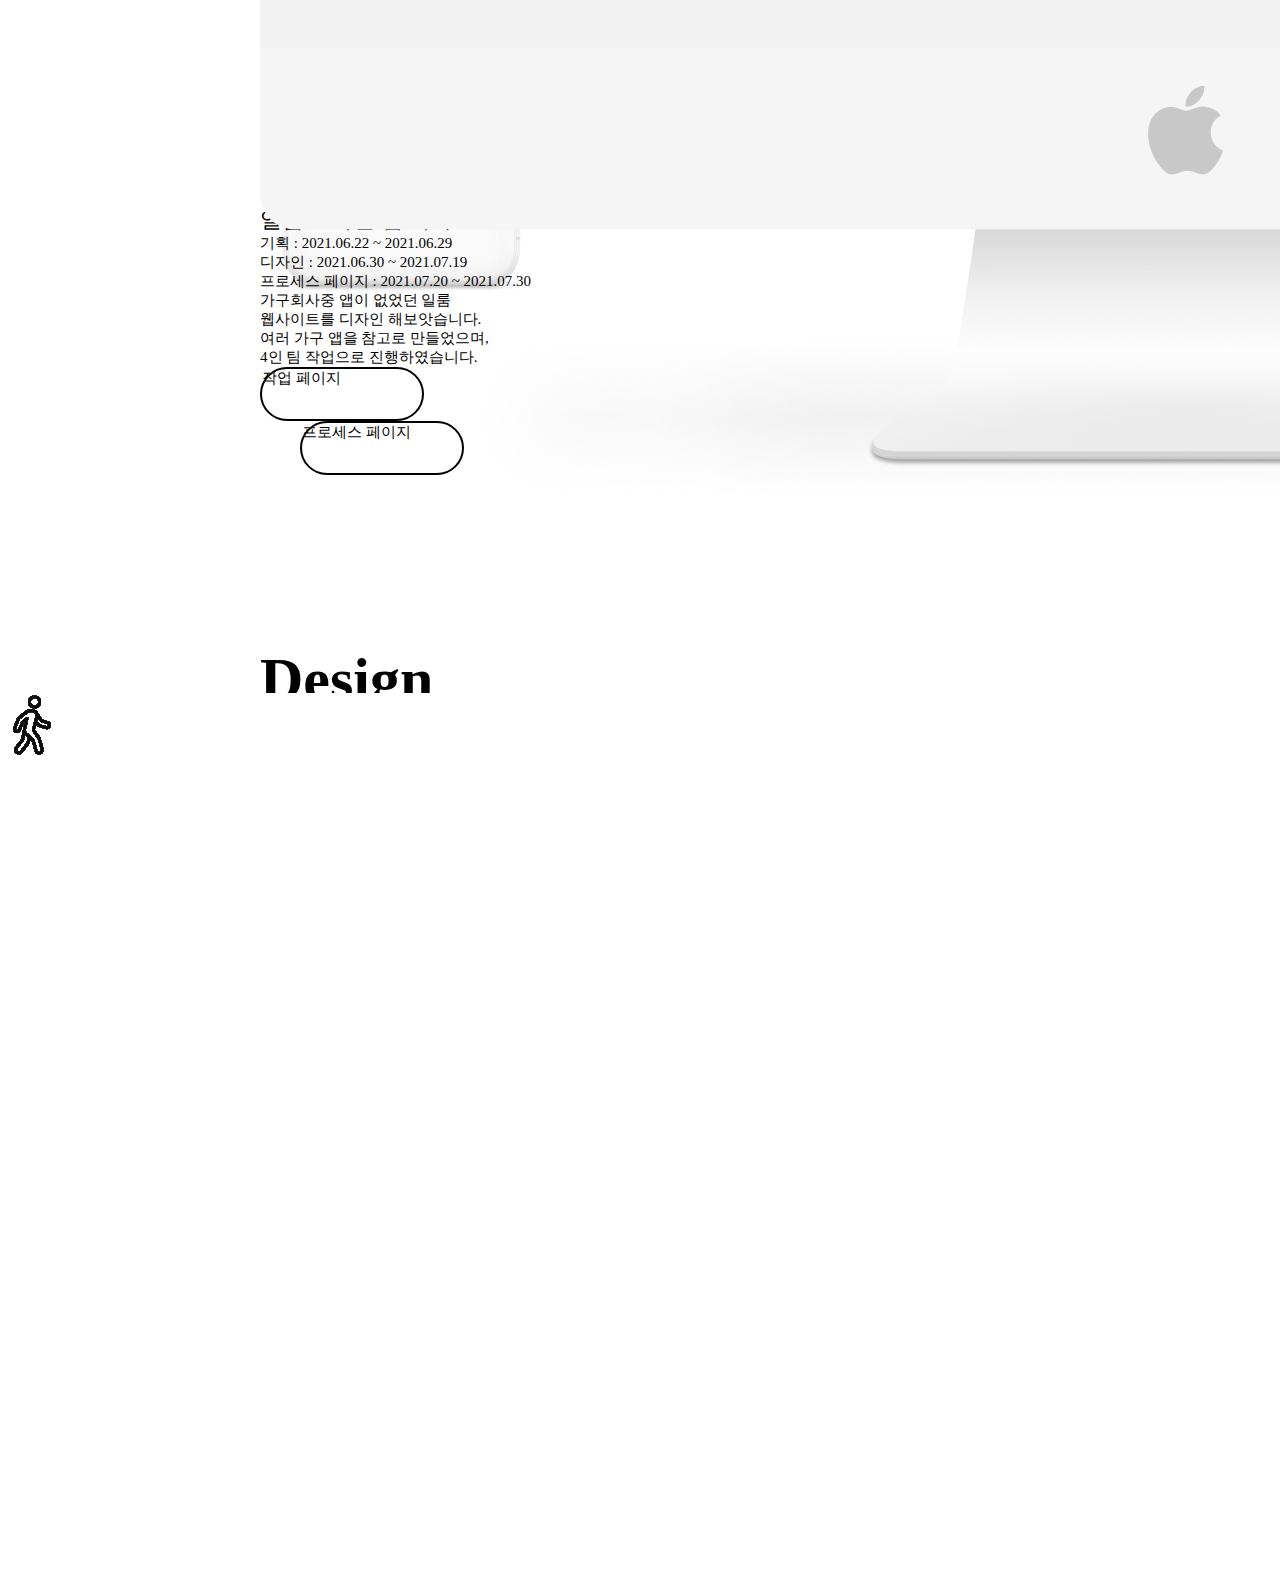
==== commit ce8f12a5: "포폴내용추가" ====
--- a/docs/work1/index.html
+++ b/docs/work1/index.html
@@ -62,11 +62,20 @@
               <a class="h-full flex items-center p-5 px-8 top_bar_text" href="#section-2">ABOUTME</a>
             </li>
             <li data-menuanchor="section-3">
-              <a class="h-full flex items-center p-5 px-8 top_bar_text" href="#section-3">PORTFOLIO</a>
-            </li>
-  
+              <a class="h-full flex items-center p-5 px-8 top_bar_text" href="#section-3">PORTFOLIO(WEB1)</a>
+            </li>
+            <li data-menuanchor="section-4">
+              <a class="h-full flex items-center p-5 px-8 top_bar_text" href="#section-4">PORTFOLIO(WEB2)</a>
+            </li>
+            <li data-menuanchor="section-5">
+              <a class="h-full flex items-center p-5 px-8 top_bar_text" href="#section-5">PORTFOLIO(ux,ui앱)</a>
+            </li>
             <li data-menuanchor="section-6">
-              <a class="h-full flex items-center p-5 px-8 top_bar_text" href="#section-6">CONTECT</a>
+              <a class="h-full flex items-center p-5 px-8 top_bar_text" href="#section-6">Design</a>
+            </li>
+  
+            <li data-menuanchor="section-7">
+              <a class="h-full flex items-center p-5 px-8 top_bar_text" href="#section-7">CONTECT</a>
             </li>
           </ul>
         </nav>
@@ -210,7 +219,57 @@
           <div class="inner">
             <div class="con">
            <div class="name1 name_wrap flex justify-center ">
-              <h1 class="text-center">Portfolio(Website)</h1>
+              <h1 class="text-center">Portfolio(Website1)</h1>
+            </div>
+            <div class="flex justify-evenly">
+              <div class="mockup_img-box_wrap relative">
+                <div class="mockup_img-box img_con">
+                  <img class="block" src="./source/portfoilo(website)목업.png" alt="">
+                  <div class="mpckup_video1 absolute">
+                   <img src="./source/메인페이지.png" alt="">
+                  </div>
+    
+                </div>
+              </div>
+              <div class="flex"></div>
+              <div class="">
+                <div class="w-96 ml-32 mt-36"><span class="AboutMe_text_wrap">이디야 웹사이트 리디자인</span><br>
+                  <div class="mt-8">
+                    <span class="ml-3 introduce_con ">기획 : 2022.02.06 ~ 2022.02.11</span><br>
+                    <span class="ml-1 introduce_con">디자인 : 2022.02.12 ~ 2022.02.21</span><br>
+                    
+                  </div>
+                  <div class="pt-8 introduce_con"><span class="">
+                    이디야 웹사이트를 리디자인 해보앗습니다.<br>
+                      기존페이지가 베너위주의 사이트여서<br>
+                      각종이디야 관련 상품을 추가해 메인에서<br>
+                      카페에 대해 좀더 알수 있게 <br>
+                      디자인 해보았습니다.<br>
+                             
+                      
+                    </span>
+  
+                  </div>
+                  <div class="check-box flex mt-10 ml-10">
+                    <div class="box-1 cursor-pointer flex "><a class="introduce_con ml-6 flex items-center"
+                        href="https://www.figma.com/file/sWOJ5SSMwJwatMdpKsDmol/%EB%A6%AC%EB%94%94%EC%9E%90%EC%9D%B8-%EC%8B%9C%EC%95%88-2-%EC%B5%9C%EC%A2%85?node-id=0%3A1" target="_blank">리디자인 바로가기</a></div>
+                  
+  
+                </div>
+              </div>
+            </div>
+            </div>
+          </div>
+        </div>
+      </section>
+
+
+      <section class="section section-4" data-anchor="section-4">
+        <div class="inner-wrap">
+          <div class="inner">
+            <div class="con">
+           <div class="name1 name_wrap flex justify-center ">
+              <h1 class="text-center">Portfolio(Website2)</h1>
             </div>
             <div class="flex justify-evenly">
               <div class="mockup_img-box_wrap relative">
@@ -227,8 +286,8 @@
                 <div class="w-96 ml-32 mt-36"><span class="AboutMe_text_wrap">채선당 웹사이트 리디자인</span><br>
                   <div class="mt-8">
                     <span class="ml-3 introduce_con ">기획 : 2021.11.10 ~ 2021.11.24</span><br>
-                    <span class="ml-1 introduce_con">디자인 : 2021.12.06 ~ 2021.12.22</span><br>
-                    <span class="ml-3 introduce_con">코딩 : 2021.12.25 ~ 2022.01</span><br>
+                    <span class="ml-1 introduce_con">디자인 : 2021.12.06 ~ 2021.12.26</span><br>
+                    
                   </div>
                   <div class="pt-8 introduce_con"><span class="">
                     채선당 웹사이트를 리디자인 해보앗습니다.<br>
@@ -240,13 +299,13 @@
                     </span>
   
                   </div>
-                  <div class="check-box flex mt-10 -ml-14">
+                  <div class="check-box flex mt-10 ml-10">
                     <div class="box-1 cursor-pointer flex "><a class="introduce_con ml-6 flex items-center"
                         href="https://www.figma.com/file/idphitbIJhMvLZGF5seAA5/%EC%B1%84%EC%84%A0%EB%8B%B9-%EB%A6%AC%EB%94%94%EC%9E%90%EC%9D%B8?node-id=0%3A1" target="_blank">리디자인 바로가기</a></div>
-                   <div class="box-1 box-2 cursor-pointer flex"><a
+                   <!-- <div class="box-1 box-2 cursor-pointer flex"><a
                         class="whitespace-nowrap introduce_con ml-4 flex items-center"
                         href=
-                        target="_blank">코딩 페이지 바로가기</a></div>
+                        target="_blank">코딩 페이지 바로가기</a></div> -->
                   </div>
   
                 </div>
@@ -259,7 +318,7 @@
   
     
   
-      <section class="section section-4" data-anchor="section-4">
+      <section class="section section-5" data-anchor="section-5">
         <div class="inner-wrap">
           <div class="inner">
             <div class="con">
@@ -314,7 +373,7 @@
         </div>
       </section>
   
-      <section class="section section-5" data-anchor="section-5">
+      <section class="section section-6" data-anchor="section-6">
         <div class="inner-wrap">
           <div class="inner">
             <div class="con">
@@ -367,7 +426,7 @@
           </div>
         </div>
       </section>
-      <section class="section section-6 " data-anchor="section-6">
+      <section class="section section-7 " data-anchor="section-7">
         <div class="inner-wrap no-padding-top">
           <div class="inner">
             <div class="con">
--- a/docs/work1/index.css
+++ b/docs/work1/index.css
@@ -387,15 +387,14 @@
 /*포토폴리오페이지*/
 .mockup_img-box_wrap{
   width:500px;
-  height:600px;
+  height:500px;
   position: relative;
 }
 .mockup_img-box_wrap > .mockup_img-box{
   position:absolute;
   width:500px;
   height:430px;
-  
-  top:115px;
+  top:130px;
   
 }
 .mockup_img-box_wrap2{
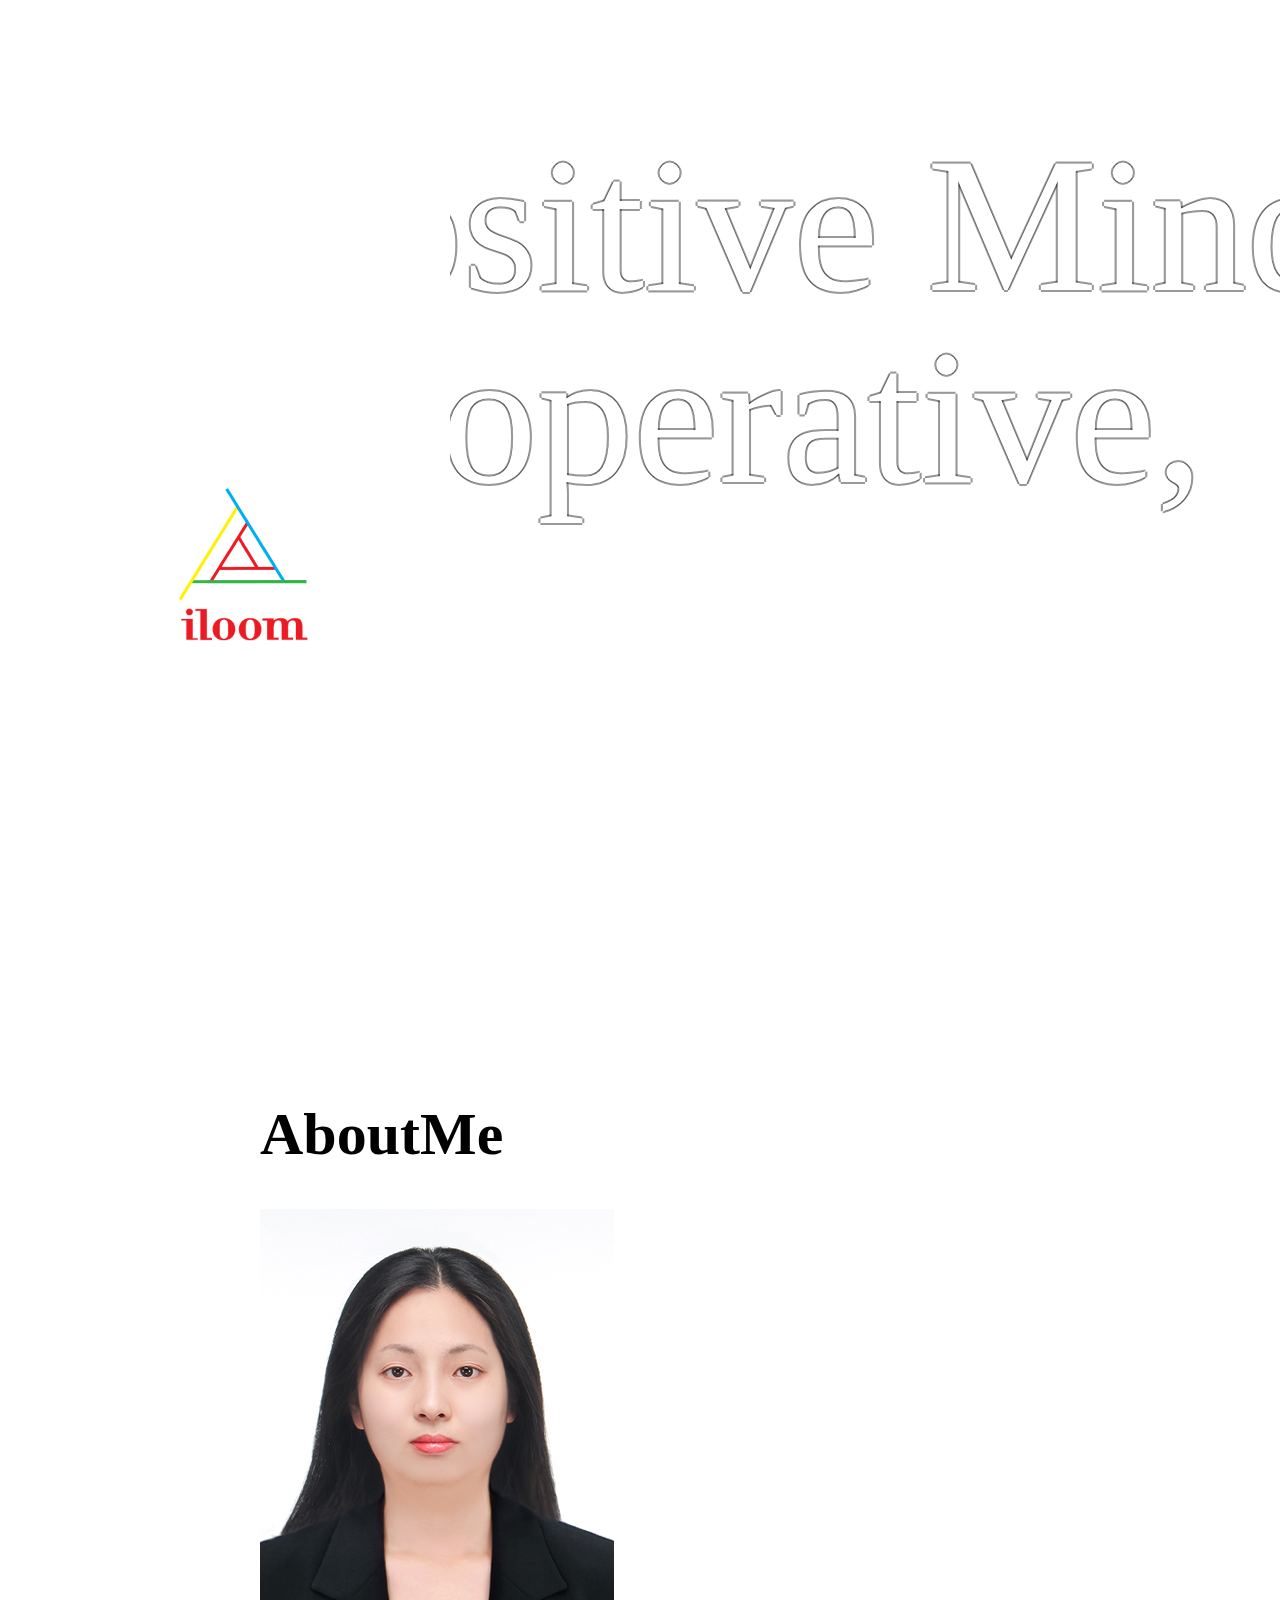
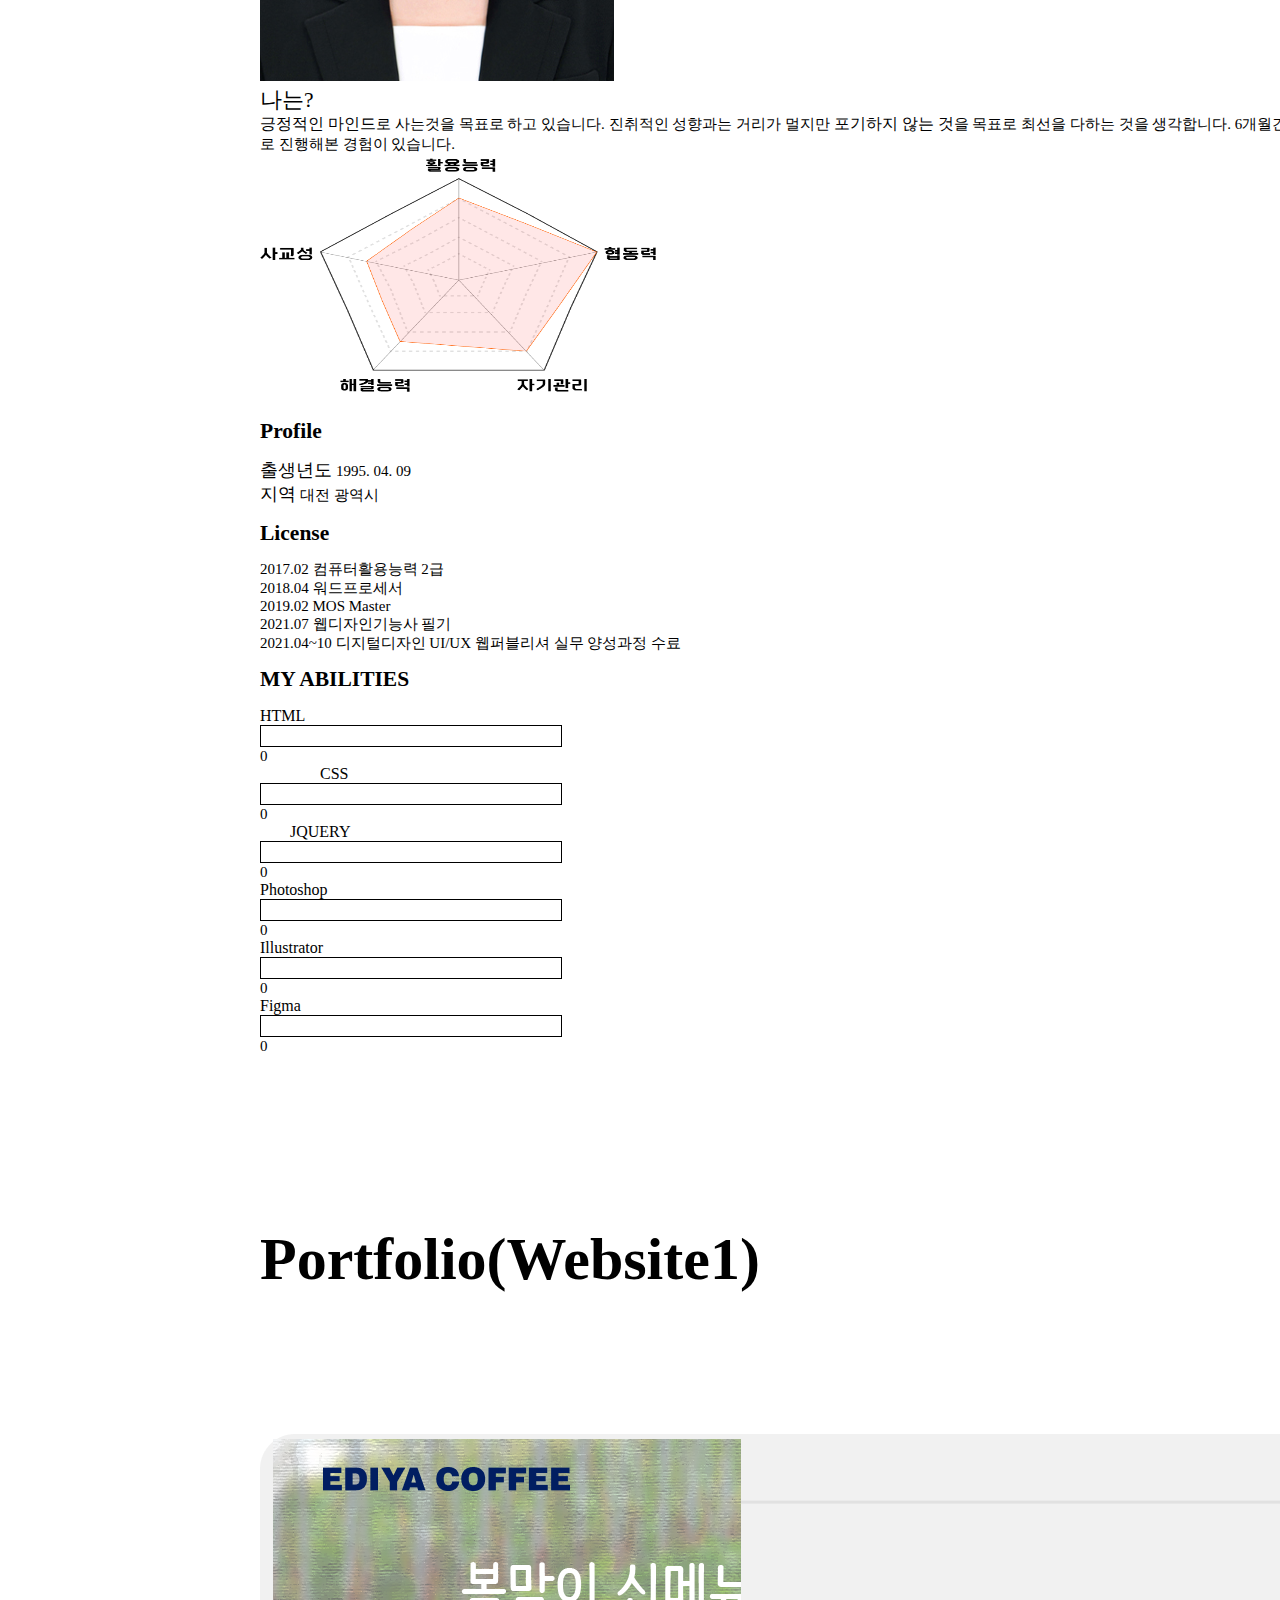
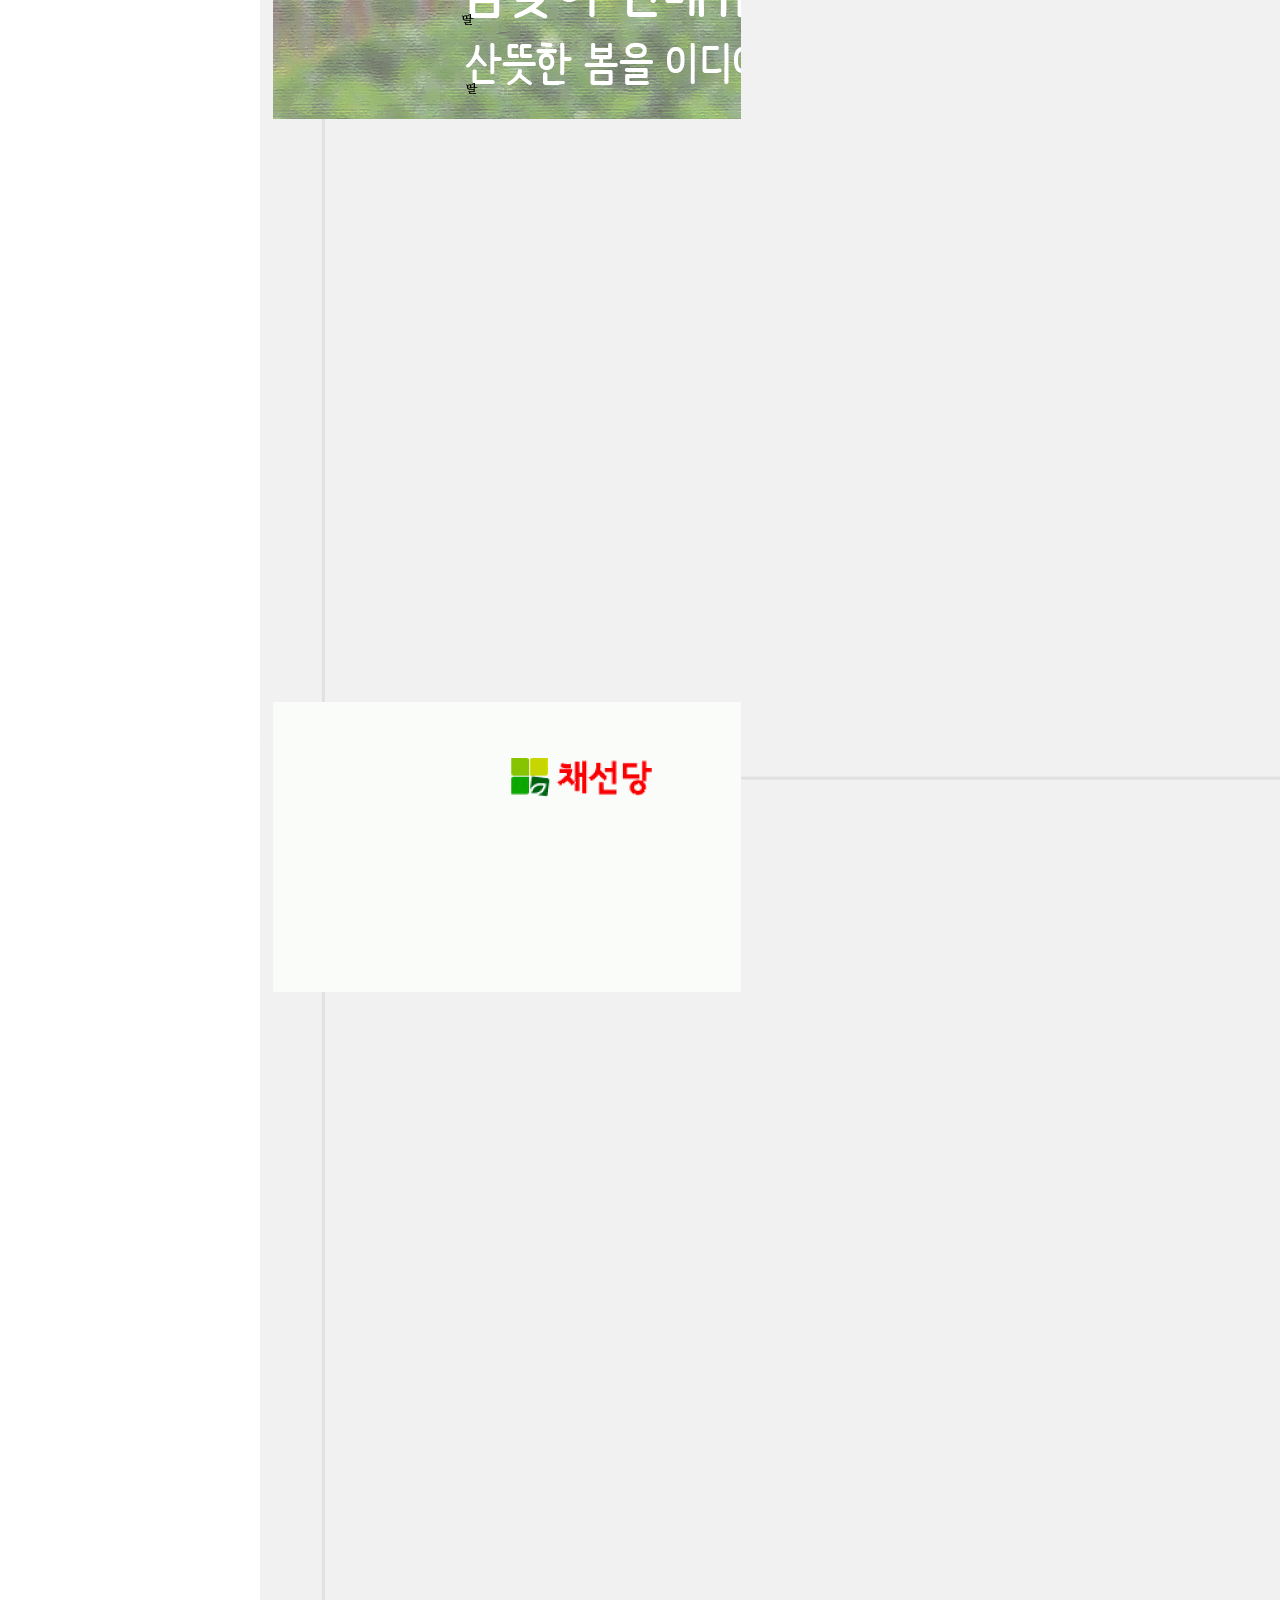
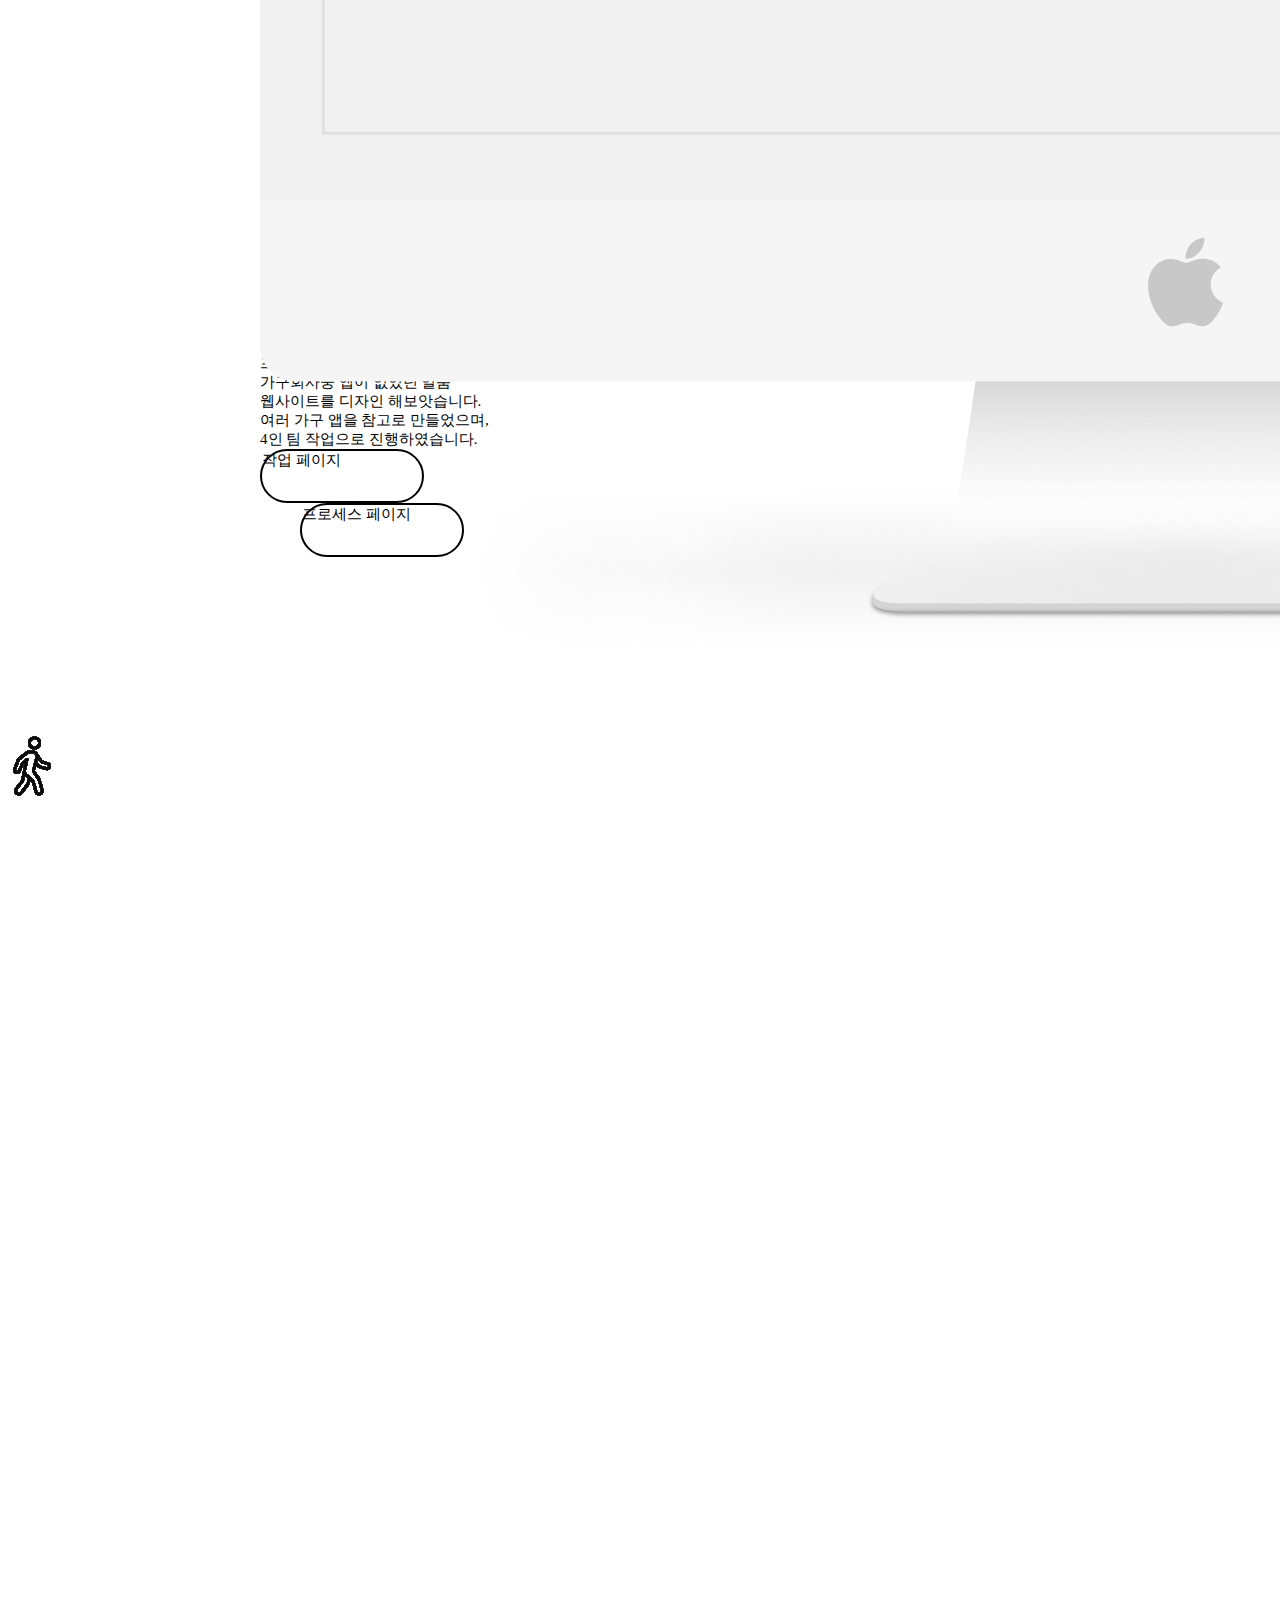
==== commit 0c4b52bb: "일단최종수정으로" ====
--- a/docs/work1/index.html
+++ b/docs/work1/index.html
@@ -119,7 +119,7 @@
   
               <div class="flex justify-evenly">
                 <div class="">
-                  <img class="w-80 h-96" src="./source/증명사진.jpg" alt="">
+                  <img class="w-80 h-96 my_pic" src="./source/증명사진.jpg" alt="">
                 </div>
                 <div>
                   <div class="flex">
@@ -174,13 +174,13 @@
                     <ul class="skills">
                       <li class="flex mt-2">
                         <span class="section_content ml-12">HTML</span>
-                        <div class="progress-bar-box progress-bar-box-90 ml-2 "></div>
-                        <span class="progress-num-90 -ml-6 w-4  percent_text"></span>
+                        <div class="progress-bar-box progress-bar-box-65 ml-2 "></div>
+                        <span class="progress-num-65 -ml-6 w-4  percent_text"></span>
                       </li>
                       <li class="flex mt-4">
                         <span class="section_content ml-15 ">CSS</span>
-                        <div class="progress-bar-box progress-bar-box-80 ml-2"></div>
-                        <span class="progress-num-80 -ml-6 w-4 percent_text"></span>
+                        <div class="progress-bar-box progress-bar-box-70 ml-2"></div>
+                        <span class="progress-num-70 -ml-6 w-4 percent_text"></span>
                       </li>
                       <li class="flex mt-4">
                         <span class="section_content ml-7b8">JQUERY</span>
@@ -189,8 +189,8 @@
                       </li>
                       <li class="flex mt-4">
                         <span class="section_content ml-2">Photoshop</span>
-                        <div class="progress-bar-box progress-bar-box-65 ml-2"></div>
-                        <span class="progress-num-65 -ml-6 w-4 percent_text"></span>
+                        <div class="progress-bar-box progress-bar-box-90 ml-2"></div>
+                        <span class="progress-num-90 -ml-6 w-4 percent_text"></span>
                       </li>
                       <li class="flex mt-4">
                         <span class="section_content">Illustrator</span>
@@ -199,8 +199,8 @@
                       </li>
                       <li class="flex mt-4">
                         <span class="section_content ml-10">Figma</span>
-                        <div class="progress-bar-box progress-bar-box-70 ml-2"></div>
-                        <span class="progress-num-70 -ml-6  w-4 percent_text"></span>
+                        <div class="progress-bar-box progress-bar-box-80 ml-2"></div>
+                        <span class="progress-num-80 -ml-6  w-4 percent_text"></span>
                       </li>
                     </ul>
                   </div>
@@ -221,11 +221,11 @@
            <div class="name1 name_wrap flex justify-center ">
               <h1 class="text-center">Portfolio(Website1)</h1>
             </div>
-            <div class="flex justify-evenly">
-              <div class="mockup_img-box_wrap relative">
+            <div class="flex justify-evenly ">
+              <div class="mockup_img-box_wrap relative mt-12">
                 <div class="mockup_img-box img_con">
                   <img class="block" src="./source/portfoilo(website)목업.png" alt="">
-                  <div class="mpckup_video1 absolute">
+                  <div class=" mpck_img_1 absolute mt-1">
                    <img src="./source/메인페이지.png" alt="">
                   </div>
     
@@ -233,20 +233,17 @@
               </div>
               <div class="flex"></div>
               <div class="">
-                <div class="w-96 ml-32 mt-36"><span class="AboutMe_text_wrap">이디야 웹사이트 리디자인</span><br>
+                <div class="w-96 ml-32 mt-44"><span class="AboutMe_text_wrap">이디야 웹사이트 리디자인</span><br>
                   <div class="mt-8">
                     <span class="ml-3 introduce_con ">기획 : 2022.02.06 ~ 2022.02.11</span><br>
                     <span class="ml-1 introduce_con">디자인 : 2022.02.12 ~ 2022.02.21</span><br>
                     
                   </div>
-                  <div class="pt-8 introduce_con"><span class="">
+                  <div class="pt-8 introduce_con"><span>
                     이디야 웹사이트를 리디자인 해보앗습니다.<br>
                       기존페이지가 베너위주의 사이트여서<br>
-                      각종이디야 관련 상품을 추가해 메인에서<br>
-                      카페에 대해 좀더 알수 있게 <br>
-                      디자인 해보았습니다.<br>
-                             
-                      
+                     이디야 관련 상품을 추가해 메인에서
+                      카페에<br> 대해 좀더 알수 있게 디자인 해보았습니다.<br>  
                     </span>
   
                   </div>
@@ -271,11 +268,11 @@
            <div class="name1 name_wrap flex justify-center ">
               <h1 class="text-center">Portfolio(Website2)</h1>
             </div>
-            <div class="flex justify-evenly">
+            <div class="flex justify-evenly mt-12">
               <div class="mockup_img-box_wrap relative">
                 <div class="mockup_img-box img_con">
                   <img class="block" src="./source/portfoilo(website)목업.png" alt="">
-                  <div class="mpckup_video1 absolute">
+                  <div class="mpckup_video1 absolute mt-6 ">
                    <img src="./source/리디자인 시안 최종.png" alt="">
                   </div>
     
@@ -283,7 +280,7 @@
               </div>
               <div class="flex"></div>
               <div class="">
-                <div class="w-96 ml-32 mt-36"><span class="AboutMe_text_wrap">채선당 웹사이트 리디자인</span><br>
+                <div class="w-96 ml-36 mt-36"><span class="AboutMe_text_wrap">채선당 웹사이트 리디자인</span><br>
                   <div class="mt-8">
                     <span class="ml-3 introduce_con ">기획 : 2021.11.10 ~ 2021.11.24</span><br>
                     <span class="ml-1 introduce_con">디자인 : 2021.12.06 ~ 2021.12.26</span><br>
@@ -325,8 +322,8 @@
              <div class=" name_wrap name1 flex justify-center ">
               <h1 class="text-center ">Portfolio(ux,ui)</h1>
             </div>
-            <div class="flex justify-evenly mt-2">
-              <div class="mockup_img-box_wrap2 relative">
+            <div class="flex justify-evenly mt-6">
+              <div class="mockup_img-box_wrap2 relative -mt-4">
                 <img class="mockup_img2 absolute relative" src="./source/portfolio(ux,ui).png" alt="">
                 <div class="mpckup_video2">
                   <img class="absolute" src="./source/로딩.png" alt="">
@@ -337,14 +334,14 @@
               </div>
               <div class="flex">
                 <div class="">
-                  <div class="w-96 ml-60 mt-40 "><span class="AboutMe_text_wrap ml-14">일룸 모바일 웹 제작</span><br>
+                  <div class="w-96 mt-40 ml-8 "><span class="AboutMe_text_wrap ml-16 mb-3">일룸 모바일 웹 제작</span><br>
                     <div class="flex justify-center w-full ">
                       <div class="mt-8 flex flex-1">
                         
                         <div class="mt-auto mb-auto">
-                          <span class="ml-10 introduce_con whitespace-nowrap">기획 : 2021.06.22 ~ 2021.06.29</span><br>
-                          <span class="ml-8 introduce_con whitespace-nowrap">디자인 : 2021.06.30 ~ 2021.07.19</span><br>
-                          <span class="ml-6 introduce_con whitespace-nowrap">프로세스 페이지 : 2021.07.20 ~ 2021.07.30</span><br>
+                          <span class="ml-12 introduce_con whitespace-nowrap">기획 : 2021.06.22 ~ 2021.06.29</span><br>
+                          <span class="ml-10 introduce_con whitespace-nowrap">디자인 : 2021.06.30 ~ 2021.07.19</span><br>
+                          <span class="ml-4 introduce_con whitespace-nowrap">프로세스 페이지 : 2021.07.20 ~ 2021.07.30</span><br>
                           <div class="pt-10 ml-16 introduce_con"><span class="">가구회사중 앱이 없었던
                             일룸<br> 웹사이트를  디자인 해보앗습니다.<br> 여러 가구
                             앱을 참고로 만들었으며,<br>4인 팀 작업으로 진행하였습니다.
@@ -377,7 +374,7 @@
         <div class="inner-wrap">
           <div class="inner">
             <div class="con">
-                       <div class="name_wrap name1 flex justify-center">
+              <div class="name_wrap name1 flex justify-center">
               <h1 class="text-center">Design</h1>
             </div>
             <div class="flex justify-center items-center mt-40">
@@ -430,10 +427,10 @@
         <div class="inner-wrap no-padding-top">
           <div class="inner">
             <div class="con">
-                 <div class="mr-16 name_wrap name1 flex justify-center ">
-              <h1 class="text-center mt-20 ">Contact</h1>
-            </div>
-            <div class="flex justify-center items-center mt-24 mr-5">
+              <div class="mr-16 name_wrap name1 flex justify-center ">
+              <h1 class="text-center mt-32 ">Contact</h1>
+            </div>
+            <div class="flex justify-center items-center mt-10 mr-5">
               <form class="form-1" target="_blank" action="https://formspree.io/f/xzbykgda" onsubmit="sendEmailForm(this); return false;" method="POST">
                 <div>
                   <input autofocus type="email" name="_replyto" placeholder="당신의 이메일 주소를 입력해주세요.">
@@ -441,15 +438,10 @@
                 <div class="flex">
                   <textarea name="message" rows="13" cols="95" placeholder="내용을 입력해 주세요."></textarea>
                 </div>
-                <div class="flex">
-                <div class="cotact_popup_text justify-start">
-                 <span>HP. 010-6850-3528</span> 
-                
-                </div>
-                <div class=" send_button section_content">
-                  <button type="button">Send</button>
+                <div class=" send_button section_content flex justify-between">
+                  <span class="cotact_popup_text ">HP. 010-6850-3528</span>
+                  <button type="button ">Send</button>
                   
-                </div>
                 </div>
           
               </form>
@@ -466,9 +458,9 @@
                   <div class="con">
                     <div class="footer_text">
                       <div class="footer_phone"><i class="fas fa-phone"><span class="ml-2 top_bar_text">010.6850.3528</span></i></div>
-                       <div class="footer_fbook"><i class="fab fa-facebook"><span class="ml-2 top_bar_text">hjy950409@naver.com</span></i></div>
+           <div class="footer_fbook"><i class="fab fa-facebook"><span class="ml-2 top_bar_text">hjy950409@naver.com</span></i></div>
                 <div class="footer_email"><i class="far fa-envelope"><span class="ml-2 top_bar_text">hjy950409@naver.com</span></i></div>
-               </div>
+          </div>
                   </div>
                 </div>
               </div>
--- a/docs/work1/index.css
+++ b/docs/work1/index.css
@@ -220,6 +220,10 @@
   text-shadow: calc(var(--border-width) * -1) 0px 0 var(--color), calc(var(--border-width) * 1) 0px 0 var(--color), 0px calc(var(--border-width) * -1) 0 var(--color), 0px calc(var(--border-width) * 1) 0 var(--color);
 }
 /*aboutMe*/
+.my_pic{
+  white-space: nowrap;
+  
+}
 .graph_box{
   width:400px;
   height:250px;
@@ -385,16 +389,19 @@
   content: counter(num);
 }
 /*포토폴리오페이지*/
+.section-5{
+  max-height: 1800px ;
+}
 .mockup_img-box_wrap{
-  width:500px;
-  height:500px;
+  width:400px;
+  height:400px;
   position: relative;
 }
 .mockup_img-box_wrap > .mockup_img-box{
   position:absolute;
   width:500px;
   height:430px;
-  top:130px;
+  top:100px;
   
 }
 .mockup_img-box_wrap2{
@@ -408,18 +415,28 @@
 }
 .mpckup_video1{
   position:absolute;
-  top:0;
-  left:0;
+  top:-8px;
+  left:13px;
   right:0;
   bottom:0;
-  width:490px;
-  height:310px;
+  width:468px;
+  height:290px;
   overflow: hidden;
 } 
+.mpck_img_1 {
+  position:absolute;
+  top:5px;
+  left:13px;
+  right:0;
+  bottom:0;
+  width:468px;
+  height:280px;
+  overflow: hidden;
+}
 .mpckup_video2{
   
   position:absolute;
-  top: 112px;
+  top:110px;
   left:36px;
   right:0;
   bottom:0;
@@ -427,10 +444,11 @@
   height:210px;
 } 
 /*design페이지*/
-.section-5{
+.section-6{
   display:flex;
   align-items:center;
   justify-content:center;
+  max-height: 1400px ;
  
 }
 .swiper-container {
@@ -524,9 +542,6 @@
   color:black;
 
 }
-.send_button {
-  margin-left:500px;
-}
 .send_button > button{
   border:3px solid rgba(0,0,0,0.5);
   color:block;
@@ -542,9 +557,10 @@
 
 
 /*contact*/
-.section-6{
+.section-7{
   max-height:2000px;
 }
+
 /* .popup {
   z-index: 50;
   position:absolute;
